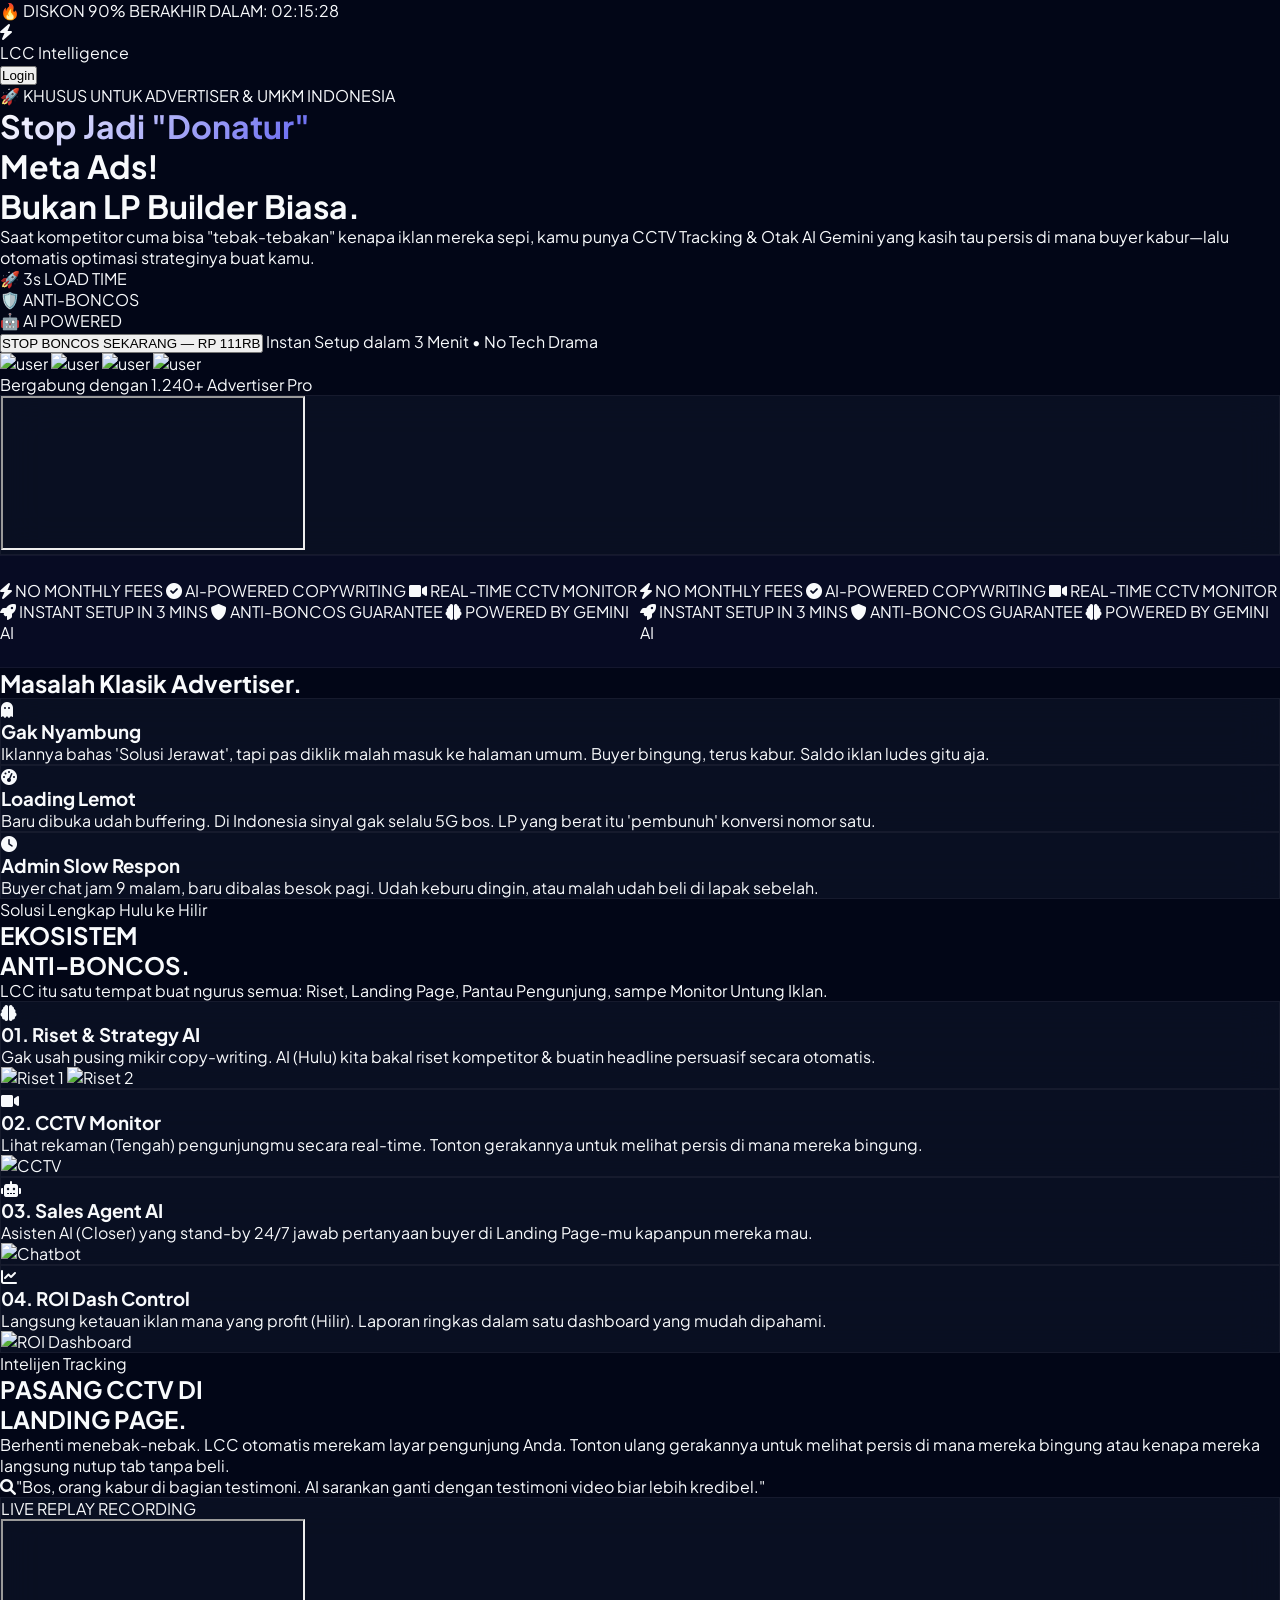
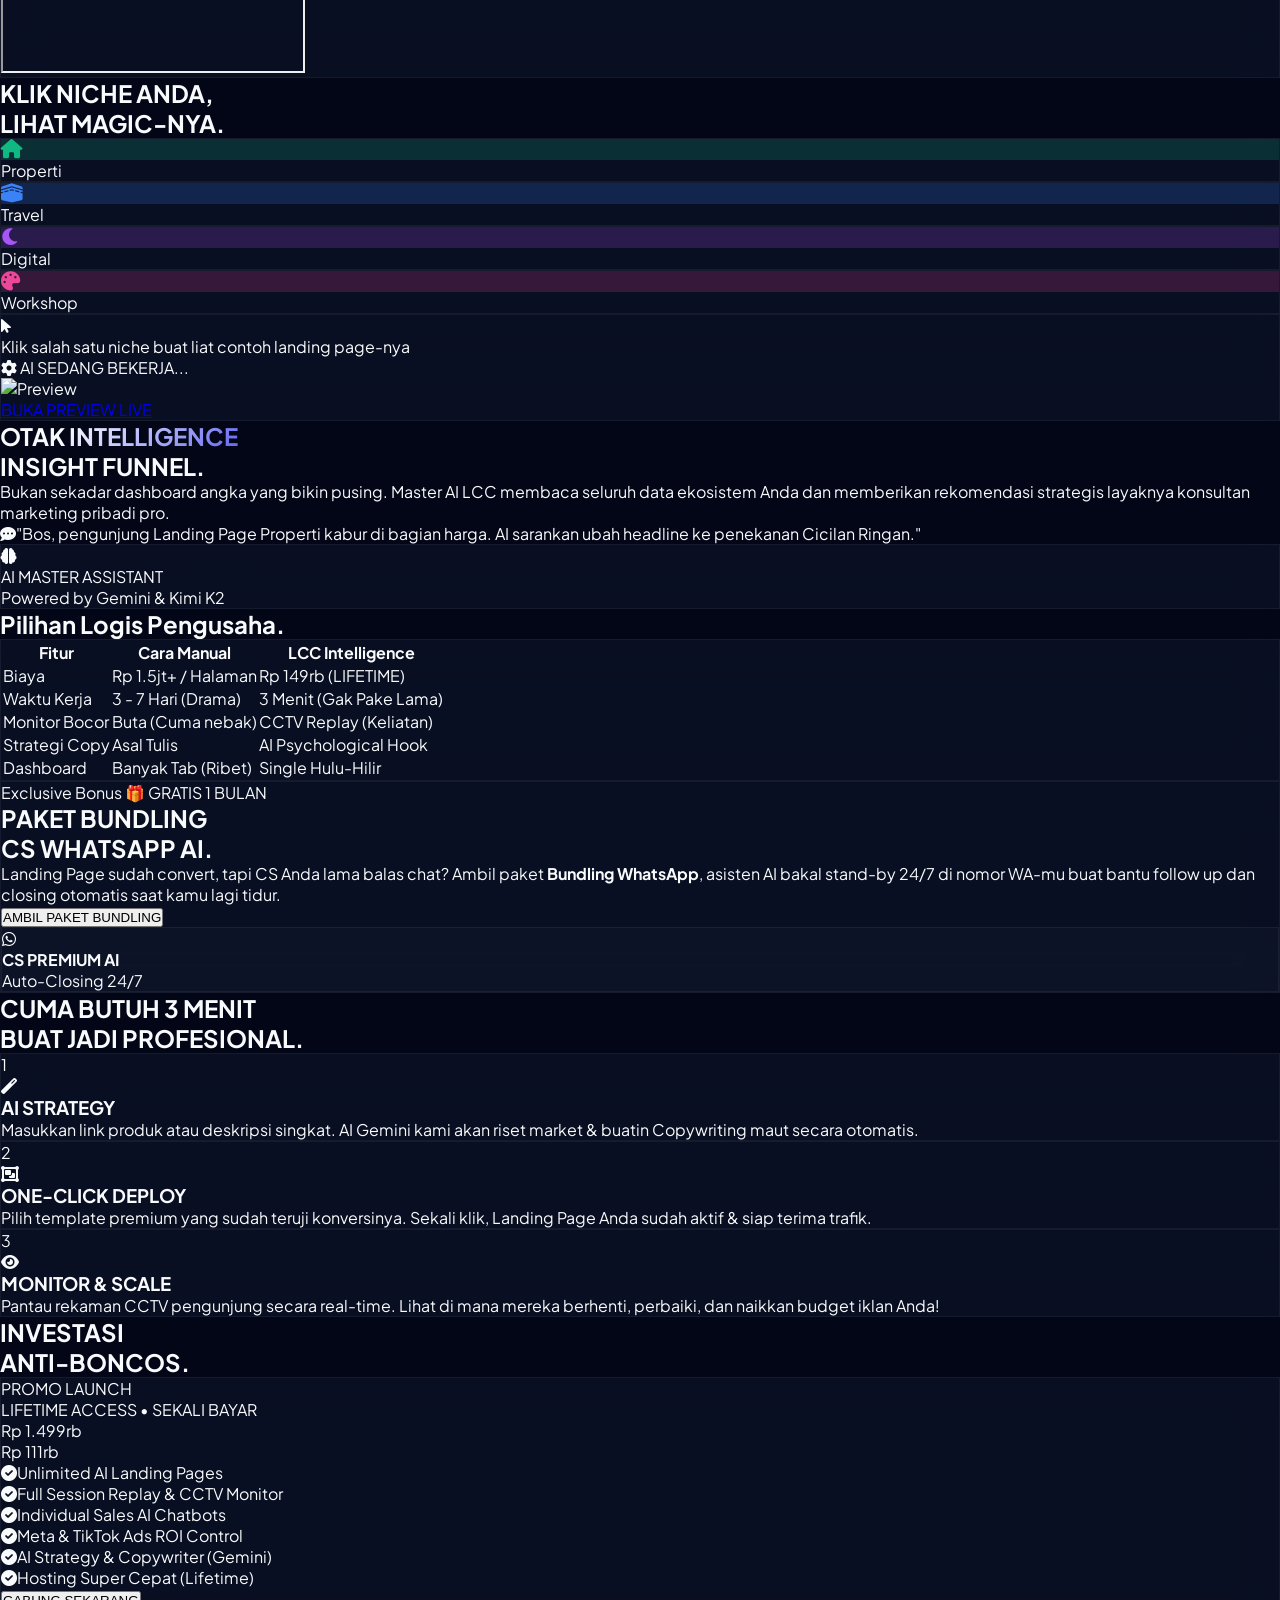
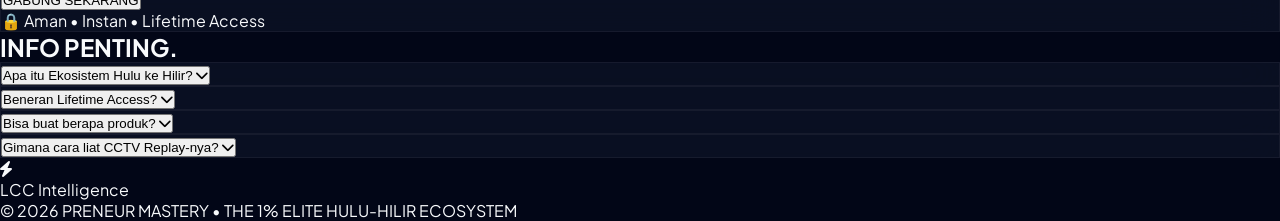
==== index.html @ acd9694f "Update: Changed login button URL to full path" ====
<!DOCTYPE html>
<html lang="id">
<head>
    <meta charset="UTF-8">
    <meta name="viewport" content="width=device-width, initial-scale=1.0, maximum-scale=1.0, user-scalable=yes">
    <title>LCC Intelligence | Solusi Landing Page & Tracking Anti-Boncos</title>
    
    <!-- Speed Optimization -->
    <link rel="preconnect" href="https://fonts.googleapis.com">
    <link rel="preconnect" href="https://fonts.gstatic.com" crossorigin>
    <link rel="preconnect" href="https://cdnjs.cloudflare.com">
    <link rel="preconnect" href="https://connect.facebook.net">
    <link rel="preconnect" href="https://res.cloudinary.com">
    <link rel="dns-prefetch" href="https://preneurmastery.com">
    
    <!-- Fonts & Icons -->
    <link href="https://fonts.googleapis.com/css2?family=Plus+Jakarta+Sans:wght@400;500;600;700;800&display=swap" rel="stylesheet">
    <link rel="stylesheet" href="https://cdnjs.cloudflare.com/ajax/libs/font-awesome/6.0.0/css/all.min.css">
    
    <!-- Tailwind CSS for Layout -->
    <script src="https://cdn.tailwindcss.com"></script>

    <!-- Meta Pixel Code -->
    <script>
        !function(f,b,e,v,n,t,s)
        {if(f.fbq)return;n=f.fbq=function(){n.callMethod?
        n.callMethod.apply(n,arguments):n.queue.push(arguments)};
        if(!f._fbq)f._fbq=n;n.push=n;n.loaded=!0;n.version='2.0';
        n.queue=[];t=b.createElement(e);t.async=!0;
        t.src=v;s=b.getElementsByTagName(e)[0];
        s.parentNode.insertBefore(t,s)}(window, document,'script',
        'https://connect.facebook.net/en_US/fbevents.js');
        fbq('init', '612806089711246');
        fbq('track', 'PageView');
    </script>
    <noscript>
        <img height="1" width="1" style="display:none" 
             src="https://www.facebook.com/tr?id=612806089711246&ev=PageView&noscript=1"/>
    </noscript>
  

    <style>
        *, *::before, *::after { box-sizing: border-box; margin: 0; padding: 0; }

        :root {
            --primary: #6366f1;
            --secondary: #10b981;
            --dark: #020617;
            --card: #1e293b;
        }

        html { scroll-behavior: smooth; }

        body {
            font-family: 'Plus Jakarta Sans', sans-serif;
            background-color: var(--dark);
            color: #f8fafc;
            overflow-x: hidden;
            opacity: 1 !important; /* Pastikan terlihat */
        }

        .gradient-text {
            background: linear-gradient(135deg, #fff 0%, #6366f1 100%);
            -webkit-background-clip: text;
            -webkit-text-fill-color: transparent;
            background-clip: text;
        }

        .glass-card {
            background: rgba(15, 23, 42, 0.6);
            backdrop-filter: blur(20px);
            border: 1px solid rgba(255,255,255,0.05);
        }

        .reveal {
            opacity: 1; /* Diubah dari 0 ke 1 agar konten tetap muncul meskipun JS gagal */
            transform: translateY(0px); /* Diubah dari 30px ke 0px */
            transition: all 0.8s cubic-bezier(0.22, 1, 0.36, 1);
        }
        .reveal.active {
            opacity: 1;
            transform: translateY(0);
        }

        .hover-glow:hover {
            box-shadow: 0 0 30px rgba(99,102,241,0.4);
            transform: translateY(-5px);
        }

        .floating { animation: floating 3s ease-in-out infinite; }
        @keyframes floating {
            0%, 100% { transform: translateY(0px); }
            50% { transform: translateY(-10px); }
        }

        .step-number {
            background: linear-gradient(135deg, #6366f1, #818cf8);
            -webkit-background-clip: text;
            -webkit-text-fill-color: transparent;
            background-clip: text;
        }

        .cta-shine {
            position: relative;
            overflow: hidden;
        }
        .cta-shine::after {
            content: '';
            position: absolute;
            inset: 0;
            background: linear-gradient(to right, transparent, rgba(255,255,255,0.15), transparent);
            transform: translateX(-100%);
            transition: transform 1s;
        }
        .cta-shine:hover::after { transform: translateX(100%); }

        .custom-scroll::-webkit-scrollbar { width: 4px; }
        .custom-scroll::-webkit-scrollbar-track { background: rgba(255,255,255,0.02); }
        .custom-scroll::-webkit-scrollbar-thumb { background: rgba(99,102,241,0.2); border-radius: 10px; }

        @media (max-width: 768px) {
            h1 { font-size: 2.2rem !important; line-height: 1.2 !important; }
            h2 { font-size: 1.8rem !important; }
        }
        
        .faq-content {
            max-height: 0;
            opacity: 0;
            transition: all 0.5s ease-in-out;
            overflow: hidden;
        }
        .faq-content.open {
            max-height: 500px;
            opacity: 1;
            padding-bottom: 2rem;
            border-top: 1px solid rgba(255,255,255,0.05);
            margin-top: 1.5rem;
        }
        .chevron-icon {
            transition: transform 0.5s;
        }
        .chevron-icon.rotate {
            transform: rotate(180deg);
        }
        
        /* Running Text / Marquee */
        .marquee-container {
            overflow: hidden;
            width: 100%;
            background: rgba(99, 102, 241, 0.05);
            border-top: 1px solid rgba(255, 255, 255, 0.05);
            border-bottom: 1px solid rgba(255, 255, 255, 0.05);
            padding: 1.5rem 0;
        }
        .marquee-wrapper {
            display: flex;
            width: fit-content;
            animation: marquee 40s linear infinite;
        }
        @keyframes marquee {
            0% { transform: translateX(0); }
            100% { transform: translateX(-50%); }
        }
        
        /* Highlight untuk tracking */
        .trackable {
            cursor: pointer;
            transition: all 0.2s ease;
        }
        .trackable:active {
            transform: scale(0.98);
        }
    </style>
</head>
<body class="selection:bg-indigo-500 selection:text-white">

    <!-- 🚩 TOP BANNER -->
    <div class="bg-red-600 py-3 text-center text-white text-[9px] md:text-[10px] font-black z-[100] relative px-4 uppercase tracking-wider">
        🔥 DISKON 90% BERAKHIR DALAM: <span id="countdown">02:15:30</span>
    </div>

    <!-- 🚩 NAVBAR -->
    <nav class="sticky top-0 z-[90] bg-[#020617]/80 backdrop-blur-xl border-b border-white/5 px-6 py-4 flex justify-between items-center">
        <div class="flex items-center gap-3 cursor-pointer" onclick="trackEvent('Click_Logo', 'Logo LCC'); window.scrollTo({top:0, behavior:'smooth'})">
            <div class="w-10 h-10 bg-indigo-600 rounded-xl flex items-center justify-center shadow-lg shadow-indigo-500/30">
                <i class="fas fa-bolt text-white text-xl"></i>
            </div>
            <span class="text-xl font-extrabold tracking-tighter uppercase italic text-white">
                LCC <span class="text-indigo-500 font-normal not-italic">Intelligence</span>
            </span>
        </div>
        <button onclick="trackEvent('Click_Login', 'Navbar Login'); window.location.href='https://preneurmastery.com/lcc/login'" class="px-6 py-2 text-[10px] font-black uppercase text-slate-300 border border-white/10 rounded-xl hover:bg-white/5 transition-all">Login</button>
    </nav>

    <!-- 🚩 SECTION 1: THE BIG PAIN -->
    <header class="relative pt-20 pb-20 px-6 text-center overflow-hidden">
        <div class="absolute top-0 left-1/2 -translate-x-1/2 w-[600px] h-[600px] bg-indigo-600/10 blur-[120px] -z-10 rounded-full"></div>
        
        <div class="reveal mb-6 inline-block">
            <span class="bg-indigo-600/10 border border-indigo-500/20 text-indigo-400 px-4 py-2 rounded-full text-[10px] font-black tracking-widest uppercase">
                🚀 KHUSUS UNTUK ADVERTISER & UMKM INDONESIA
            </span>
        </div>

        <h1 class="reveal font-extrabold text-4xl md:text-7xl mb-8 uppercase text-white leading-[1.1]">
            <span class="gradient-text">Stop Jadi "Donatur"</span> <br/>
            <span class="text-white opacity-40">Meta Ads!</span> <br/>
            <span class="text-red-500 italic underline decoration-wavy decoration-red-500/30 underline-offset-8">Bukan LP Builder Biasa.</span>
        </h1>

        <p class="reveal text-base md:text-xl text-slate-400 max-w-3xl mx-auto leading-relaxed mb-12 font-medium">
            Saat kompetitor cuma bisa "tebak-tebakan" kenapa iklan mereka sepi, kamu punya <span class="text-white font-bold italic">CCTV Tracking</span> & <span class="text-indigo-400 font-bold">Otak AI Gemini</span> yang kasih tau persis di mana buyer kabur—lalu otomatis optimasi strateginya buat kamu.
        </p>

        <div class="reveal flex flex-col items-center gap-6 relative">
            <!-- Floating Pills for Visual Cues -->
            <div class="hidden md:block absolute -top-12 -left-32 animate-bounce" style="animation-duration: 3s">
                <span class="bg-green-500/10 border border-green-500/20 text-green-400 px-4 py-2 rounded-full text-[9px] font-black tracking-widest uppercase shadow-lg shadow-green-500/20">🚀 3s LOAD TIME</span>
            </div>
            <div class="hidden md:block absolute -bottom-10 -right-32 animate-bounce" style="animation-duration: 4s">
                <span class="bg-yellow-500/10 border border-yellow-500/20 text-yellow-400 px-4 py-2 rounded-full text-[9px] font-black tracking-widest uppercase shadow-lg shadow-yellow-500/20">🛡️ ANTI-BONCOS</span>
            </div>
            <div class="hidden md:block absolute top-0 -right-40 animate-pulse" style="animation-duration: 5s">
                <span class="bg-indigo-500/10 border border-indigo-500/20 text-indigo-400 px-4 py-2 rounded-full text-[9px] font-black tracking-widest uppercase shadow-lg shadow-indigo-500/20">🤖 AI POWERED</span>
            </div>

            <button onclick="trackEvent('Click_CTA_Hero', 'Stop Boncos Sekarang - Rp111rb'); document.getElementById('pricing').scrollIntoView({behavior:'smooth'})" class="cta-shine px-12 py-6 bg-indigo-600 text-white rounded-2xl font-black text-xl uppercase shadow-[0_20px_50px_rgba(99,102,241,0.4)] hover:-translate-y-1 transition-transform">
                STOP BONCOS SEKARANG — RP 111RB
            </button>
            <span class="text-[10px] font-bold text-slate-500 uppercase tracking-[0.2em] -mt-4 italic">Instan Setup dalam 3 Menit • No Tech Drama</span>
            
            <div class="flex flex-col items-center gap-3">
                <div class="flex -space-x-2">
                    <img src="https://i.pravatar.cc/100?u=1" class="w-8 h-8 rounded-full border-2 border-[#020617]" alt="user" />
                    <img src="https://i.pravatar.cc/100?u=2" class="w-8 h-8 rounded-full border-2 border-[#020617]" alt="user" />
                    <img src="https://i.pravatar.cc/100?u=3" class="w-8 h-8 rounded-full border-2 border-[#020617]" alt="user" />
                    <img src="https://i.pravatar.cc/100?u=4" class="w-8 h-8 rounded-full border-2 border-[#020617]" alt="user" />
                </div>
                <p class="text-[10px] font-bold text-slate-500 uppercase tracking-widest">Bergabung dengan 1.240+ Advertiser Pro</p>
            </div>
        </div>

        <div class="reveal mt-20 max-w-5xl mx-auto glass-card p-3 rounded-[32px] border-white/5 shadow-2xl">
            <div class="aspect-video rounded-[24px] overflow-hidden bg-[#0f172a]">
                <iframe class="w-full h-full border-none" src="https://www.youtube.com/embed/gYClkN0HHDU?rel=0&modestbranding=1" title="LCC Demo" allowFullScreen></iframe>
            </div>
        </div>
    </header>

    <!-- 🚩 RUNNING TEXT -->
    <div class="marquee-container mt-12 bg-indigo-600/5 py-8">
        <div class="marquee-wrapper">
            <!-- Group 1 -->
            <div class="flex items-center gap-12 pr-12">
                <span class="flex items-center gap-3 text-white/40 font-black italic uppercase text-[10px] tracking-[0.3em] whitespace-nowrap"><i class="fas fa-bolt text-indigo-500"></i> NO MONTHLY FEES</span>
                <span class="flex items-center gap-3 text-white/40 font-black italic uppercase text-[10px] tracking-[0.3em] whitespace-nowrap"><i class="fas fa-check-circle text-indigo-500"></i> AI-POWERED COPYWRITING</span>
                <span class="flex items-center gap-3 text-white/40 font-black italic uppercase text-[10px] tracking-[0.3em] whitespace-nowrap"><i class="fas fa-video text-indigo-500"></i> REAL-TIME CCTV MONITOR</span>
                <span class="flex items-center gap-3 text-white/40 font-black italic uppercase text-[10px] tracking-[0.3em] whitespace-nowrap"><i class="fas fa-rocket text-indigo-500"></i> INSTANT SETUP IN 3 MINS</span>
                <span class="flex items-center gap-3 text-white/40 font-black italic uppercase text-[10px] tracking-[0.3em] whitespace-nowrap"><i class="fas fa-shield-alt text-indigo-500"></i> ANTI-BONCOS GUARANTEE</span>
                <span class="flex items-center gap-3 text-white/40 font-black italic uppercase text-[10px] tracking-[0.3em] whitespace-nowrap"><i class="fas fa-brain text-indigo-500"></i> POWERED BY GEMINI AI</span>
            </div>
            <!-- Group 2 (Duplicate for infinite loop) -->
            <div class="flex items-center gap-12 pr-12">
                <span class="flex items-center gap-3 text-white/40 font-black italic uppercase text-[10px] tracking-[0.3em] whitespace-nowrap"><i class="fas fa-bolt text-indigo-500"></i> NO MONTHLY FEES</span>
                <span class="flex items-center gap-3 text-white/40 font-black italic uppercase text-[10px] tracking-[0.3em] whitespace-nowrap"><i class="fas fa-check-circle text-indigo-500"></i> AI-POWERED COPYWRITING</span>
                <span class="flex items-center gap-3 text-white/40 font-black italic uppercase text-[10px] tracking-[0.3em] whitespace-nowrap"><i class="fas fa-video text-indigo-500"></i> REAL-TIME CCTV MONITOR</span>
                <span class="flex items-center gap-3 text-white/40 font-black italic uppercase text-[10px] tracking-[0.3em] whitespace-nowrap"><i class="fas fa-rocket text-indigo-500"></i> INSTANT SETUP IN 3 MINS</span>
                <span class="flex items-center gap-3 text-white/40 font-black italic uppercase text-[10px] tracking-[0.3em] whitespace-nowrap"><i class="fas fa-shield-alt text-indigo-500"></i> ANTI-BONCOS GUARANTEE</span>
                <span class="flex items-center gap-3 text-white/40 font-black italic uppercase text-[10px] tracking-[0.3em] whitespace-nowrap"><i class="fas fa-brain text-indigo-500"></i> POWERED BY GEMINI AI</span>
            </div>
        </div>
    </div>

    <!-- 🚩 SECTION 2: THE AGITATOR -->
    <section class="py-24 px-6 bg-[#020617] border-y border-white/5">
        <div class="max-w-6xl mx-auto text-center">
            <h2 class="reveal text-3xl md:text-6xl font-black uppercase text-white mb-16 italic">
                Masalah <span class="text-red-500">Klasik</span> Advertiser.
            </h2>
            
            <div class="grid grid-cols-1 md:grid-cols-3 gap-8">
                <div class="reveal glass-card p-10 rounded-[40px] text-left hover-glow transition-all">
                    <i class="fas fa-ghost text-red-500 text-3xl mb-6"></i>
                    <h3 class="text-xl font-black text-white mb-4 uppercase italic">Gak Nyambung</h3>
                    <p class="text-slate-400 text-sm leading-relaxed">Iklannya bahas 'Solusi Jerawat', tapi pas diklik malah masuk ke halaman umum. Buyer bingung, terus kabur. Saldo iklan ludes gitu aja.</p>
                </div>
                <div class="reveal glass-card p-10 rounded-[40px] text-left hover-glow transition-all">
                    <i class="fas fa-tachometer-alt text-orange-500 text-3xl mb-6"></i>
                    <h3 class="text-xl font-black text-white mb-4 uppercase italic">Loading Lemot</h3>
                    <p class="text-slate-400 text-sm leading-relaxed">Baru dibuka udah buffering. Di Indonesia sinyal gak selalu 5G bos. LP yang berat itu 'pembunuh' konversi nomor satu.</p>
                </div>
                <div class="reveal glass-card p-10 rounded-[40px] text-left hover-glow transition-all">
                    <i class="fas fa-clock text-yellow-500 text-3xl mb-6"></i>
                    <h3 class="text-xl font-black text-white mb-4 uppercase italic">Admin Slow Respon</h3>
                    <p class="text-slate-400 text-sm leading-relaxed">Buyer chat jam 9 malam, baru dibalas besok pagi. Udah keburu dingin, atau malah udah beli di lapak sebelah.</p>
                </div>
            </div>
        </div>
    </section>

    <!-- 🚩 SECTION 3: THE REVEAL (THE HULU-HILIR ECOSYSTEM) -->
    <section class="py-24 px-6 bg-indigo-600/[0.02] relative overflow-hidden">
        <div class="absolute top-1/2 left-0 w-[400px] h-[400px] bg-indigo-600/5 blur-[100px] -z-10 rounded-full"></div>
        <div class="max-w-6xl mx-auto">
            <div class="text-center mb-20">
                <span class="text-indigo-500 font-black tracking-[0.3em] uppercase text-[10px] mb-4 block">Solusi Lengkap Hulu ke Hilir</span>
                <h2 class="reveal text-3xl md:text-7xl font-black uppercase text-white leading-none">
                    EKOSISTEM <br />
                    <span class="text-indigo-600 italic">ANTI-BONCOS.</span>
                </h2>
                <p class="reveal text-slate-500 mt-6 max-w-2xl mx-auto font-medium">LCC itu satu tempat buat ngurus semua: Riset, Landing Page, Pantau Pengunjung, sampe Monitor Untung Iklan.</p>
            </div>

            <div class="grid grid-cols-1 md:grid-cols-2 gap-8">
                <div class="reveal glass-card p-12 rounded-[48px] flex flex-col lg:flex-row gap-8 group hover:bg-indigo-600/5 transition-all">
                    <div class="flex-1">
                        <div class="w-16 h-16 bg-indigo-600/10 rounded-2xl flex items-center justify-center mb-6 group-hover:bg-indigo-600 transition-colors">
                            <i class="fas fa-brain text-indigo-500 group-hover:text-white text-2xl"></i>
                        </div>
                        <h3 class="text-xl font-black italic text-white mb-3 uppercase tracking-tight">01. Riset & Strategy AI</h3>
                        <p class="text-slate-400 text-sm leading-relaxed">Gak usah pusing mikir copy-writing. AI (Hulu) kita bakal riset kompetitor & buatin headline persuasif secara otomatis.</p>
                    </div>
                    <!-- Gambar Riset AI: Stacked Aesthetic -->
                    <div class="w-full lg:w-[800px] h-[600px] relative shrink-0 mt-8 lg:mt-0">
                        <img src="https://res.cloudinary.com/dn5ppjuf3/image/upload/q_auto/f_auto/v1775291266/Screenshot_2026-04-04-15-21-38-210_com.kiwibrowser.browser_p8l4u5.png" class="absolute top-0 left-0 w-80 md:w-[700px] rounded-2xl shadow-2xl border border-white/10 rotate-[-5deg] z-10 hover:z-30 transition-all hover:rotate-0" alt="Riset 1" />
                        <img src="https://res.cloudinary.com/dn5ppjuf3/image/upload/q_auto/f_auto/v1775291266/Screenshot_2026-04-04-15-24-09-465_com.kiwibrowser.browser_z0q996.png" class="absolute bottom-0 right-0 w-80 md:w-[700px] rounded-2xl shadow-2xl border border-white/10 rotate-[5deg] z-20 hover:z-30 transition-all hover:rotate-0" alt="Riset 2" />
                    </div>
                </div>

                <div class="reveal glass-card p-12 rounded-[48px] flex flex-col lg:flex-row gap-8 group hover:bg-indigo-600/5 transition-all">
                    <div class="flex-1">
                        <div class="w-16 h-16 bg-indigo-600/10 rounded-2xl flex items-center justify-center mb-6 group-hover:bg-indigo-600 transition-colors">
                            <i class="fas fa-video text-indigo-500 group-hover:text-white text-2xl"></i>
                        </div>
                        <h3 class="text-xl font-black italic text-white mb-3 uppercase tracking-tight">02. CCTV Monitor</h3>
                        <p class="text-slate-400 text-sm leading-relaxed">Lihat rekaman (Tengah) pengunjungmu secara real-time. Tonton gerakannya untuk melihat persis di mana mereka bingung.</p>
                    </div>
                    <!-- Gambar CCTV: Modern Frame -->
                    <div class="w-full lg:w-[800px] h-[600px] relative flex items-center justify-center shrink-0 mt-8 lg:mt-0">
                        <div class="absolute w-[500px] h-[500px] bg-indigo-600/20 blur-3xl rounded-full"></div>
                        <img src="https://res.cloudinary.com/dn5ppjuf3/image/upload/q_auto/f_auto/v1775291265/Screenshot_2026-04-04-15-02-40-707_com.kiwibrowser.browser_y0ipcc.png" class="w-full md:w-[750px] rounded-3xl shadow-[0_30px_60px_rgba(0,0,0,0.5)] border border-white/10 relative z-10 hover:scale-105 transition-transform" alt="CCTV" />
                    </div>
                </div>

                <div class="reveal glass-card p-12 rounded-[48px] flex flex-col lg:flex-row gap-8 group hover:bg-indigo-600/5 transition-all">
                    <div class="flex-1">
                        <div class="w-16 h-16 bg-indigo-600/10 rounded-2xl flex items-center justify-center mb-6 group-hover:bg-indigo-600 transition-colors">
                            <i class="fas fa-robot text-indigo-500 group-hover:text-white text-2xl"></i>
                        </div>
                        <h3 class="text-xl font-black italic text-white mb-3 uppercase tracking-tight">03. Sales Agent AI</h3>
                        <p class="text-slate-400 text-sm leading-relaxed">Asisten AI (Closer) yang stand-by 24/7 jawab pertanyaan buyer di Landing Page-mu kapanpun mereka mau.</p>
                    </div>
                    <!-- Gambar Chatbot: Clean Shadow -->
                    <div class="w-full lg:w-[800px] h-[600px] relative flex items-center justify-center shrink-0 mt-8 lg:mt-0">
                        <img src="https://res.cloudinary.com/dn5ppjuf3/image/upload/q_auto/f_auto/v1775291266/Screenshot_2026-04-04-15-06-03-703_com.kiwibrowser.browser_rnnibp.png" class="w-full md:w-[750px] rounded-3xl shadow-2xl border border-white/10 hover:scale-105 transition-transform" alt="Chatbot" />
                    </div>
                </div>

                <div class="reveal glass-card p-12 rounded-[48px] flex flex-col lg:flex-row gap-8 group hover:bg-indigo-600/5 transition-all">
                    <div class="flex-1">
                        <div class="w-16 h-16 bg-indigo-600/10 rounded-2xl flex items-center justify-center mb-6 group-hover:bg-indigo-600 transition-colors">
                            <i class="fas fa-chart-line text-indigo-500 group-hover:text-white text-2xl"></i>
                        </div>
                        <h3 class="text-xl font-black italic text-white mb-3 uppercase tracking-tight">04. ROI Dash Control</h3>
                        <p class="text-slate-400 text-sm leading-relaxed">Langsung ketauan iklan mana yang profit (Hilir). Laporan ringkas dalam satu dashboard yang mudah dipahami.</p>
                    </div>
                    <!-- Gambar Dashboard: Glow Effect -->
                    <div class="w-full lg:w-[800px] h-[600px] relative flex items-center justify-center shrink-0 mt-8 lg:mt-0">
                        <div class="absolute w-[500px] h-[500px] bg-green-500/10 blur-2xl rounded-full"></div>
                        <img src="https://res.cloudinary.com/dn5ppjuf3/image/upload/q_auto/f_auto/v1775291266/Screenshot_2026-04-04-15-04-38-453_com.kiwibrowser.browser_u8rtiq.png" class="w-full md:w-[750px] rounded-3xl shadow-[0_30px_60px_rgba(34,197,94,0.3)] border border-white/10 relative z-10 hover:scale-105 transition-transform" alt="ROI Dashboard" />
                    </div>
                </div>
            </div>
        </div>
    </section>

    <!-- 🚩 SECTION 4: THE INTEL -->
    <section class="py-24 px-6 bg-indigo-600/5 text-left relative overflow-hidden">
        <div class="max-w-6xl mx-auto flex flex-col lg:flex-row items-center gap-12 md:gap-24">
            <div class="reveal flex-1 px-6">
                <span class="text-red-500 font-black tracking-[0.3em] uppercase text-[9px] mb-6 block italic">Intelijen Tracking</span>
                <h2 class="font-heading text-3xl md:text-7xl italic leading-[1.1] mb-8 uppercase text-white font-black">PASANG <span class="text-red-500">CCTV</span> DI <br />LANDING PAGE.</h2>
                <p class="text-slate-400 text-lg leading-relaxed mb-10">Berhenti menebak-nebak. LCC otomatis merekam layar pengunjung Anda. Tonton ulang gerakannya untuk melihat persis di mana mereka bingung atau kenapa mereka langsung nutup tab tanpa beli.</p>
                <div class="flex gap-4 p-6 bg-white/5 rounded-3xl border border-white/5 italic text-sm text-indigo-300">
                    <i class="fas fa-search mt-1"></i>"Bos, orang kabur di bagian testimoni. AI sarankan ganti dengan testimoni video biar lebih kredibel."
                </div>
            </div>
            <div class="reveal flex-1 w-full max-w-2xl glass-card aspect-video rounded-[32px] overflow-hidden border-white/10 relative shadow-2xl">
                <div class="absolute inset-0 bg-red-600/5 z-10 pointer-events-none"></div>
                <div class="absolute top-4 left-4 bg-red-600 px-3 py-1 rounded-full text-[9px] font-black text-white flex items-center gap-2 z-20">
                    <span class="w-2 h-2 bg-white rounded-full animate-ping"></span> LIVE REPLAY RECORDING
                </div>
                <iframe 
                    class="w-full h-full border-none" 
                    src="https://www.youtube.com/embed/X4YAyxiMyuA?rel=0&modestbranding=1&autoplay=1&mute=1&loop=1&playlist=X4YAyxiMyuA" 
                    title="CCTV Replay Demo" 
                    allow="accelerometer; autoplay; clipboard-write; encrypted-media; gyroscope; picture-in-picture" 
                    allowfullscreen>
                </iframe>
            </div>
        </div>
    </section>

    <!-- 🚩 SECTION 5: THE DEMO -->
    <section id="demo" class="py-24 px-6 bg-[#020617]">
        <div class="max-w-6xl mx-auto text-center">
            <h2 class="reveal text-3xl md:text-6xl font-black uppercase text-white mb-16 italic leading-none">
                KLIK NICHE ANDA, <br />
                <span class="text-indigo-600">LIHAT MAGIC-NYA.</span>
            </h2>

            <div class="grid grid-cols-2 md:grid-cols-4 gap-4 mb-12" id="niche-selectors">
                <div class="reveal cursor-pointer glass-card p-6 rounded-3xl border border-white/5 transition-all" onclick="selectNiche(0, this)">
                    <div class="w-12 h-12 rounded-xl flex items-center justify-center mx-auto mb-4" style="background-color: rgba(16,185,129,0.2)">
                        <i class="fas fa-home" style="color: #10b981; font-size: 1.2rem;"></i>
                    </div>
                    <span class="text-[10px] font-black uppercase text-white tracking-widest">Properti</span>
                </div>
                <div class="reveal cursor-pointer glass-card p-6 rounded-3xl border border-white/5 transition-all" onclick="selectNiche(1, this)">
                    <div class="w-12 h-12 rounded-xl flex items-center justify-center mx-auto mb-4" style="background-color: rgba(59,130,246,0.2)">
                        <i class="fas fa-kaaba" style="color: #3b82f6; font-size: 1.2rem;"></i>
                    </div>
                    <span class="text-[10px] font-black uppercase text-white tracking-widest">Travel</span>
                </div>
                <div class="reveal cursor-pointer glass-card p-6 rounded-3xl border border-white/5 transition-all" onclick="selectNiche(2, this)">
                    <div class="w-12 h-12 rounded-xl flex items-center justify-center mx-auto mb-4" style="background-color: rgba(168,85,247,0.2)">
                        <i class="fas fa-moon" style="color: #a855f7; font-size: 1.2rem;"></i>
                    </div>
                    <span class="text-[10px] font-black uppercase text-white tracking-widest">Digital</span>
                </div>
                <div class="reveal cursor-pointer glass-card p-6 rounded-3xl border border-white/5 transition-all" onclick="selectNiche(3, this)">
                    <div class="w-12 h-12 rounded-xl flex items-center justify-center mx-auto mb-4" style="background-color: rgba(236,72,153,0.2)">
                        <i class="fas fa-palette" style="color: #ec4899; font-size: 1.2rem;"></i>
                    </div>
                    <span class="text-[10px] font-black uppercase text-white tracking-widest">Workshop</span>
                </div>
            </div>

            <div id="demo-container" class="reveal glass-card rounded-[48px] overflow-hidden border-white/10 p-2 relative h-[450px] md:h-[600px] shadow-2xl">
                <div id="demo-placeholder" class="absolute inset-0 flex flex-col items-center justify-center text-slate-600 p-8 text-center bg-[#0f172a]/30">
                    <i class="fas fa-mouse-pointer text-5xl mb-6 floating text-indigo-600/30"></i>
                    <p class="font-black uppercase text-xs tracking-[0.4em] opacity-40">Klik salah satu niche buat liat contoh landing page-nya</p>
                </div>
                <div id="demo-loading" class="hidden absolute inset-0 z-20 flex flex-col items-center justify-center bg-[#020617]/95 text-white font-black uppercase tracking-[0.3em]">
                    <i class="fas fa-cog fa-spin text-5xl mb-6 text-indigo-500"></i>
                    AI SEDANG BEKERJA...
                </div>
                <div id="demo-preview" class="hidden h-full w-full relative group">
                    <div class="h-full w-full overflow-y-auto custom-scroll">
                        <img id="preview-img" src="" alt="Preview" class="w-full block" />
                    </div>
                    <div class="absolute bottom-10 left-1/2 -translate-x-1/2 z-30 transition-transform group-hover:scale-110">
                        <a id="preview-link" href="#" target="_blank" rel="noreferrer" class="px-10 py-5 bg-indigo-600 text-white rounded-full font-black text-xs uppercase shadow-xl whitespace-nowrap tracking-wider">BUKA PREVIEW LIVE</a>
                    </div>
                </div>
            </div>
        </div>
    </section>

    <!-- 🚩 SECTION 6: THE BRAIN -->
    <section class="py-24 px-6 bg-indigo-600/5 text-left relative overflow-hidden border-y border-white/5">
        <div class="max-w-6xl mx-auto flex flex-col lg:flex-row items-center gap-12 md:gap-24">
            <div class="reveal flex-1 px-6">
                <h2 class="font-heading text-3xl md:text-7xl italic leading-[1.1] mb-8 uppercase text-white font-black">OTAK <span class="gradient-text">INTELLIGENCE</span> <br />INSIGHT FUNNEL.</h2>
                <p class="text-slate-400 text-lg leading-relaxed mb-10">Bukan sekadar dashboard angka yang bikin pusing. Master AI LCC membaca seluruh data ekosistem Anda dan memberikan rekomendasi strategis layaknya konsultan marketing pribadi pro.</p>
                <div class="space-y-6">
                    <div class="flex gap-4 p-6 bg-white/5 rounded-3xl border border-indigo-500/20 italic text-sm text-indigo-300 shadow-lg shadow-indigo-500/5">
                        <i class="fas fa-comment-dots mt-1"></i>"Bos, pengunjung Landing Page Properti kabur di bagian harga. AI sarankan ubah headline ke penekanan Cicilan Ringan."
                    </div>
                </div>
            </div>
            <div class="reveal flex-1 w-full max-w-lg px-2 text-center">
                <div class="glass-card p-12 rounded-[56px] border-indigo-500/30 bg-[#020617]/50 relative">
                    <div class="absolute -top-6 -right-6 w-20 h-20 bg-indigo-600 rounded-full blur-[40px] opacity-20"></div>
                    <i class="fas fa-brain text-7xl text-indigo-500 mb-8 floating shadow-indigo-500/50"></i>
                    <div class="text-2xl font-black text-white italic uppercase tracking-tighter">AI MASTER ASSISTANT</div>
                    <p class="text-slate-500 text-[10px] font-bold uppercase mt-4 tracking-widest">Powered by Gemini & Kimi K2</p>
                </div>
            </div>
        </div>
    </section>

    <!-- 🚩 SECTION 7: THE COMPARISON -->
    <section class="py-24 px-6 bg-[#020617]">
        <div class="max-w-4xl mx-auto">
            <h2 class="reveal text-center text-3xl md:text-6xl font-black uppercase text-white mb-16 italic">
                Pilihan <span class="text-indigo-600">Logis</span> Pengusaha.
            </h2>
            <div class="reveal glass-card rounded-[40px] overflow-hidden border border-white/10 shadow-2xl">
                <table class="w-full text-left border-collapse">
                    <thead>
                        <tr class="bg-indigo-600/10 border-b border-white/10 font-black uppercase text-[10px] tracking-widest text-slate-500">
                            <th class="p-8">Fitur</th>
                            <th class="p-8">Cara Manual</th>
                            <th class="p-8 text-white">LCC Intelligence</th>
                        </tr>
                    </thead>
                    <tbody class="text-sm font-medium">
                        <tr class="border-b border-white/5 hover:bg-white/[0.02] transition-colors">
                            <td class="p-8 text-white font-bold">Biaya</td>
                            <td class="p-8 text-slate-500">Rp 1.5jt+ / Halaman</td>
                            <td class="p-8 text-indigo-400 font-black italic">Rp 149rb (LIFETIME)</td>
                        </tr>
                        <tr class="border-b border-white/5 hover:bg-white/[0.02] transition-colors">
                            <td class="p-8 text-white font-bold">Waktu Kerja</td>
                            <td class="p-8 text-slate-500">3 - 7 Hari (Drama)</td>
                            <td class="p-8 text-indigo-400 font-black italic">3 Menit (Gak Pake Lama)</td>
                        </tr>
                        <tr class="border-b border-white/5 hover:bg-white/[0.02] transition-colors">
                            <td class="p-8 text-white font-bold">Monitor Bocor</td>
                            <td class="p-8 text-slate-500">Buta (Cuma nebak)</td>
                            <td class="p-8 text-indigo-400 font-black italic">CCTV Replay (Keliatan)</td>
                        </tr>
                        <tr class="border-b border-white/5 hover:bg-white/[0.02] transition-colors">
                            <td class="p-8 text-white font-bold">Strategi Copy</td>
                            <td class="p-8 text-slate-500">Asal Tulis</td>
                            <td class="p-8 text-indigo-400 font-black italic">AI Psychological Hook</td>
                        </tr>
                        <tr class="last:border-0 hover:bg-white/[0.02] transition-colors">
                            <td class="p-8 text-white font-bold">Dashboard</td>
                            <td class="p-8 text-slate-500">Banyak Tab (Ribet)</td>
                            <td class="p-8 text-indigo-400 font-black italic">Single Hulu-Hilir</td>
                        </tr>
                    </tbody>
                </table>
            </div>
        </div>
    </section>

    <!-- 🚩 SECTION 8: THE BUNDLING -->
    <section class="py-24 px-6 relative overflow-hidden border-t border-white/5">
        <div class="absolute top-1/2 left-1/2 -translate-x-1/2 -translate-y-1/2 w-[800px] h-[800px] bg-green-500/5 blur-[150px] -z-10 rounded-full"></div>
        <div class="max-w-6xl mx-auto glass-card p-12 md:p-20 rounded-[64px] border-green-500/20 bg-green-500/[0.02] flex flex-col lg:flex-row items-center gap-16">
            <div class="reveal flex-1 text-left">
                <div class="flex gap-3 mb-8">
                    <span class="bg-indigo-600 text-white px-5 py-2 rounded-full text-[10px] font-black italic uppercase tracking-widest">Exclusive Bonus</span>
                    <span class="bg-green-500 text-[#020617] px-5 py-2 rounded-full text-[10px] font-black animate-pulse uppercase tracking-widest">🎁 GRATIS 1 BULAN</span>
                </div>
                <h2 class="text-3xl md:text-6xl font-black italic leading-none mb-8 uppercase text-white">PAKET BUNDLING <br /><span class="text-green-500">CS WHATSAPP AI.</span></h2>
                <p class="text-slate-400 text-lg mb-10 leading-relaxed">Landing Page sudah convert, tapi CS Anda lama balas chat? Ambil paket <strong>Bundling WhatsApp</strong>, asisten AI bakal stand-by 24/7 di nomor WA-mu buat bantu follow up dan closing otomatis saat kamu lagi tidur.</p>
                <button onclick="trackEvent('Click_Bundling_CTA', 'Ambil Paket Bundling'); document.getElementById('pricing').scrollIntoView({behavior:'smooth'})" class="px-10 py-5 bg-green-600 text-[#020617] rounded-2xl font-black text-sm uppercase shadow-xl hover:-translate-y-1 transition-all">AMBIL PAKET BUNDLING</button>
            </div>
            <div class="reveal flex-1 w-full max-w-md text-center">
                <div class="glass-card p-12 rounded-[56px] bg-[#020617]/50 border-white/5 relative group shadow-2xl">
                    <i class="fab fa-whatsapp text-6xl text-green-500 mb-8 block floating"></i>
                    <h4 class="text-white font-black italic text-2xl uppercase mb-4">CS PREMIUM AI</h4>
                    <p class="text-slate-500 text-xs uppercase tracking-[0.3em] font-bold">Auto-Closing 24/7</p>
                </div>
            </div>
        </div>
    </section>

    <!-- 🚩 SECTION 11: THE STEPS -->
    <section class="py-24 px-6 bg-indigo-600/5">
        <div class="max-w-6xl mx-auto text-center">
            <h2 class="reveal text-3xl md:text-6xl font-black uppercase text-white mb-20 italic">
                CUMA BUTUH <span class="text-indigo-600">3 MENIT</span> <br />BUAT JADI PROFESIONAL.
            </h2>
            <div class="grid grid-cols-1 md:grid-cols-3 gap-12">
                <div class="reveal relative p-8 glass-card rounded-[40px] border-white/5 group hover:bg-indigo-600/10 transition-all">
                    <div class="absolute -top-6 left-1/2 -translate-x-1/2 w-12 h-12 bg-indigo-600 rounded-xl flex items-center justify-center font-black text-xl shadow-lg shadow-indigo-500/50">1</div>
                    <i class="fas fa-magic text-4xl text-indigo-500 mb-8 mt-4 block floating"></i>
                    <h3 class="text-xl font-black text-white mb-4 uppercase italic tracking-tight">AI STRATEGY</h3>
                    <p class="text-slate-400 text-sm leading-relaxed">Masukkan link produk atau deskripsi singkat. AI Gemini kami akan riset market & buatin Copywriting maut secara otomatis.</p>
                </div>
                <div class="reveal relative p-8 glass-card rounded-[40px] border-white/5 group hover:bg-indigo-600/10 transition-all">
                    <div class="absolute -top-6 left-1/2 -translate-x-1/2 w-12 h-12 bg-indigo-600 rounded-xl flex items-center justify-center font-black text-xl shadow-lg shadow-indigo-500/50">2</div>
                    <i class="fas fa-object-group text-4xl text-indigo-500 mb-8 mt-4 block floating" style="animation-delay: 0.5s"></i>
                    <h3 class="text-xl font-black text-white mb-4 uppercase italic tracking-tight">ONE-CLICK DEPLOY</h3>
                    <p class="text-slate-400 text-sm leading-relaxed">Pilih template premium yang sudah teruji konversinya. Sekali klik, Landing Page Anda sudah aktif & siap terima trafik.</p>
                </div>
                <div class="reveal relative p-8 glass-card rounded-[40px] border-white/5 group hover:bg-indigo-600/10 transition-all">
                    <div class="absolute -top-6 left-1/2 -translate-x-1/2 w-12 h-12 bg-indigo-600 rounded-xl flex items-center justify-center font-black text-xl shadow-lg shadow-indigo-500/50">3</div>
                    <i class="fas fa-eye text-4xl text-indigo-500 mb-8 mt-4 block floating" style="animation-delay: 1s"></i>
                    <h3 class="text-xl font-black text-white mb-4 uppercase italic tracking-tight">MONITOR & SCALE</h3>
                    <p class="text-slate-400 text-sm leading-relaxed">Pantau rekaman CCTV pengunjung secara real-time. Lihat di mana mereka berhenti, perbaiki, dan naikkan budget iklan Anda!</p>
                </div>
            </div>
        </div>
    </section>

    <!-- 🚩 SECTION 9: THE PRICING -->
    <section id="pricing" class="py-24 px-6 bg-indigo-600/5">
        <div class="max-w-6xl mx-auto text-center">
            <h2 class="reveal text-4xl md:text-8xl font-black uppercase text-white mb-16 italic leading-none">INVESTASI <br/><span class="text-indigo-600">ANTI-BONCOS.</span></h2>
            <div class="reveal glass-card p-12 md:p-20 rounded-[64px] border-2 border-indigo-500/50 bg-indigo-950/20 max-w-2xl mx-auto relative overflow-hidden shadow-[0_0_100px_rgba(99,102,241,0.3)] transition-all hover:scale-[1.02]">
                <div class="absolute top-10 right-[-50px] bg-red-600 text-white px-12 py-2 transform rotate-45 font-black text-[10px] uppercase tracking-widest shadow-xl">PROMO LAUNCH</div>
                <div class="text-[11px] font-black text-indigo-400 uppercase tracking-[0.5em] mb-8 italic">LIFETIME ACCESS • SEKALI BAYAR</div>
                <div class="flex items-center justify-center gap-4 mb-10">
                    <span class="text-slate-600 text-2xl font-bold line-through">Rp 1.499rb</span>
                    <div class="flex items-start gap-2">
                        <span class="text-2xl font-black mt-3 text-white">Rp</span>
                        <span class="text-6xl md:text-9xl font-black italic text-white leading-none">111rb</span>
                    </div>
                </div>
                <div class="space-y-4 mb-14 text-left max-w-sm mx-auto">
                    <div class="flex items-start gap-4 text-slate-300 text-sm font-medium"><i class="fas fa-check-circle text-green-500 mt-1"></i><span class="text-white font-bold">Unlimited AI Landing Pages</span></div>
                    <div class="flex items-start gap-4 text-slate-300 text-sm font-medium"><i class="fas fa-check-circle text-green-500 mt-1"></i><span class="text-white font-bold">Full Session Replay & CCTV Monitor</span></div>
                    <div class="flex items-start gap-4 text-slate-300 text-sm font-medium"><i class="fas fa-check-circle text-green-500 mt-1"></i><span class="text-white font-bold">Individual Sales AI Chatbots</span></div>
                    <div class="flex items-start gap-4 text-slate-300 text-sm font-medium"><i class="fas fa-check-circle text-green-500 mt-1"></i><span class="text-white font-bold">Meta & TikTok Ads ROI Control</span></div>
                    <div class="flex items-start gap-4 text-slate-300 text-sm font-medium"><i class="fas fa-check-circle text-green-500 mt-1"></i><span class="text-white font-bold">AI Strategy & Copywriter (Gemini)</span></div>
                    <div class="flex items-start gap-4 text-slate-300 text-sm font-medium"><i class="fas fa-check-circle text-green-500 mt-1"></i><span class="text-white font-bold">Hosting Super Cepat (Lifetime)</span></div>
                </div>
                <button onclick="trackEvent('Click_Purchase', 'Gabung Sekarang - Rp149rb'); handleJoin()" class="cta-shine w-full py-8 bg-indigo-600 text-white rounded-[32px] font-black text-2xl italic uppercase shadow-xl hover:-translate-y-1 transition-all">GABUNG SEKARANG</button>
                <p class="mt-8 text-slate-500 text-[10px] uppercase font-bold tracking-widest">🔒 Aman • Instan • Lifetime Access</p>
            </div>
        </div>
    </section>

    <!-- 🚩 SECTION 10: FAQ -->
    <section id="faq" class="py-24 px-6 bg-[#020617]">
        <div class="max-w-4xl mx-auto">
            <h2 class="reveal text-3xl md:text-7xl font-black uppercase text-white mb-20 text-center italic">INFO <span class="text-indigo-600">PENTING.</span></h2>
            <div class="space-y-4">
                <div class="reveal glass-card rounded-3xl overflow-hidden border-white/5">
                    <button onclick="toggleFaq(0, this)" class="w-full p-8 text-left flex justify-between items-center group transition-colors hover:bg-white/5">
                        <span class="text-white font-black text-sm md:text-lg italic uppercase tracking-tight">Apa itu Ekosistem Hulu ke Hilir?</span>
                        <i class="fas fa-chevron-down text-indigo-600 chevron-icon"></i>
                    </button>
                    <div class="faq-content px-8">
                        <div class="text-slate-400 text-sm md:text-base leading-relaxed">Sederhananya, LCC ngurusin semua alur jualanmu: mulai dari riset copy-writing (Hulu), bikin Landing Page & pasang CCTV (Tengah), sampe pantau untung-rugi iklanmu (Hilir) di satu tempat.</div>
                    </div>
                </div>
                <div class="reveal glass-card rounded-3xl overflow-hidden border-white/5">
                    <button onclick="toggleFaq(1, this)" class="w-full p-8 text-left flex justify-between items-center group transition-colors hover:bg-white/5">
                        <span class="text-white font-black text-sm md:text-lg italic uppercase tracking-tight">Beneran Lifetime Access?</span>
                        <i class="fas fa-chevron-down text-indigo-600 chevron-icon"></i>
                    </button>
                    <div class="faq-content px-8">
                        <div class="text-slate-400 text-sm md:text-base leading-relaxed">Beneran bos. Khusus promo peluncuran ini, kamu cukup bayar sekali dan bisa pakai selamanya tanpa biaya bulanan.</div>
                    </div>
                </div>
                <div class="reveal glass-card rounded-3xl overflow-hidden border-white/5">
                    <button onclick="toggleFaq(2, this)" class="w-full p-8 text-left flex justify-between items-center group transition-colors hover:bg-white/5">
                        <span class="text-white font-black text-sm md:text-lg italic uppercase tracking-tight">Bisa buat berapa produk?</span>
                        <i class="fas fa-chevron-down text-indigo-600 chevron-icon"></i>
                    </button>
                    <div class="faq-content px-8">
                        <div class="text-slate-400 text-sm md:text-base leading-relaxed">Gak ada batasannya. Kamu bisa bikin ratusan Landing Page buat ngetes berbagai macam produk atau angle iklan tanpa biaya tambahan.</div>
                    </div>
                </div>
                <div class="reveal glass-card rounded-3xl overflow-hidden border-white/5">
                    <button onclick="toggleFaq(3, this)" class="w-full p-8 text-left flex justify-between items-center group transition-colors hover:bg-white/5">
                        <span class="text-white font-black text-sm md:text-lg italic uppercase tracking-tight">Gimana cara liat CCTV Replay-nya?</span>
                        <i class="fas fa-chevron-down text-indigo-600 chevron-icon"></i>
                    </button>
                    <div class="faq-content px-8">
                        <div class="text-slate-400 text-sm md:text-base leading-relaxed">Di dashboard LCC nanti ada menu 'Tracker'. Kamu tinggal klik 'Play' di setiap sesi kunjungan buat liat beneran rekaman layar mereka.</div>
                    </div>
                </div>
            </div>
        </div>
    </section>

    <!-- 🚩 FOOTER -->
    <footer class="py-16 px-6 border-t border-white/5 text-center bg-[#020617]">
        <div class="mb-8 flex justify-center items-center gap-3">
            <div class="w-8 h-8 bg-white/10 rounded-lg flex items-center justify-center"><i class="fas fa-bolt text-white text-sm"></i></div>
            <span class="text-lg font-black uppercase italic text-white tracking-tighter">LCC <span class="text-indigo-600">Intelligence</span></span>
        </div>
        <p class="text-slate-600 text-[10px] uppercase font-black tracking-[0.4em]">© 2026 PRENEUR MASTERY • THE 1% ELITE HULU-HILIR ECOSYSTEM</p>
    </footer>

    <!-- 🚩 EXTERNAL SCRIPTS (SAFE LOADING) -->
    <!-- Chatbot & Tracker diletakkan di bawah agar tidak memblokir render jika server mati -->
    <script async src="https://preneurmastery.com/chatbot/widget.js" data-project-id="69cf7f9835617a87c8eff4bb"></script>

    <script>
       (function(){
         window.__TRACKER_CONFIG__ = window.__TRACKER_CONFIG__ || {};
         window.__TRACKER_CONFIG__.projectKey = '9th6g4suxigbpi7sg6j31';
         window.__TRACKER_CONFIG__.apiBase = 'https://preneurmastery.com/tracker/api';
    
         window.trackEvent = function(type, name) {
             if(window.tracker && window.tracker.track) {
                window.tracker.track(type, { text: name });
            }
        };
   
        var s = document.createElement('script');
        s.async = true; // Sangat penting agar tidak blocking
        s.src = 'https://preneurmastery.com/tracker/tracker.js';
        document.head.appendChild(s);
      })();
    </script>

    <script>
        // ─── Meta Pixel Tracking Helper ──────────────────────────────────────────
        function trackEvent(eventName, buttonName, params = {}) {
            if (typeof fbq !== 'undefined') {
                fbq('trackCustom', eventName, {
                    button_name: buttonName,
                    page_location: window.location.href,
                    ...params
                });
                console.log(`🔵 Meta Pixel Tracked: ${eventName} - ${buttonName}`);
            } else {
                console.warn('⚠️ Meta Pixel not loaded yet');
            }
        }

        // ─── Scroll Reveal Logic ────────────────────────────────────
        const reveal = () => {
            const els = document.querySelectorAll(".reveal");
            const obs = new IntersectionObserver(
                (entries) => entries.forEach((e) => e.isIntersecting && e.target.classList.add("active")),
                { threshold: 0.1 }
            );
            els.forEach((el) => obs.observe(el));
        };

        // ─── Countdown Logic ────────────────────────────────────────
        const startCountdown = (initialSeconds = 8130) => {
            let secs = initialSeconds;
            const timerEl = document.getElementById('countdown');
            
            setInterval(() => {
                if (secs > 0) secs--;
                const h = String(Math.floor(secs / 3600)).padStart(2, "0");
                const m = String(Math.floor((secs % 3600) / 60)).padStart(2, "0");
                const s = String(secs % 60).padStart(2, "0");
                timerEl.textContent = `${h}:${m}:${s}`;
            }, 1000);
        };

        // ─── Niche Selection Logic ──────────────────────────────────
        const niches = [
            { label: "Properti", url: "https://preneurmastery.github.io/perum/", screenshot: "https://res.cloudinary.com/dn5ppjuf3/image/upload/v1772551769/IMG_20260303_222749_pbenek.jpg" },
            { label: "Travel", url: "https://preneurmastery.github.io/umroh/", screenshot: "https://res.cloudinary.com/dn5ppjuf3/image/upload/v1772551768/IMG_20260303_222730_oly5ci.jpg" },
            { label: "Digital", url: "https://preneurmastery.github.io/builder/", screenshot: "https://res.cloudinary.com/dn5ppjuf3/image/upload/v1772551765/IMG_20260303_222805_hyjl3u.jpg" },
            { label: "Workshop", url: "https://preneurmastery.github.io/builder2/", screenshot: "https://res.cloudinary.com/dn5ppjuf3/image/upload/v1772551767/IMG_20260303_222835_fwwxjy.jpg" },
        ];

        function selectNiche(index, el) {
            const niche = niches[index];
            const placeholder = document.getElementById('demo-placeholder');
            const loading = document.getElementById('demo-loading');
            const preview = document.getElementById('demo-preview');
            const previewImg = document.getElementById('preview-img');
            const previewLink = document.getElementById('preview-link');

            // Tracking Meta Pixel
            trackEvent('View_Niche', niche.label, { niche_category: niche.label });
            fbq('track', 'ViewContent', { content_name: niche.label, content_category: 'Niche Demo' });

            // UI feedback for buttons
            document.querySelectorAll('#niche-selectors > div').forEach(div => {
                div.classList.remove('border-indigo-600', 'bg-indigo-600/20');
                div.classList.add('border-white/5');
            });
            el.classList.remove('border-white/5');
            el.classList.add('border-indigo-600', 'bg-indigo-600/20');

            placeholder.classList.add('hidden');
            preview.classList.add('hidden');
            loading.classList.remove('hidden');

            setTimeout(() => {
                loading.classList.add('hidden');
                preview.classList.remove('hidden');
                previewImg.src = niche.screenshot;
                previewLink.href = niche.url;
                
                // Track preview link view
                previewLink.onclick = () => {
                    trackEvent('Click_Preview_Live', niche.label);
                    fbq('track', 'StartTrial', { content_name: niche.label });
                };
            }, 800);
        }

        // ─── FAQ Logic ──────────────────────────────────────────────
        function toggleFaq(index, btn) {
            const allContents = document.querySelectorAll('.faq-content');
            const allChevrons = document.querySelectorAll('.chevron-icon');
            const currentContent = btn.nextElementSibling;
            const currentChevron = btn.querySelector('.chevron-icon');

            const isOpen = currentContent.classList.contains('open');
            
            // Track FAQ click
            const faqQuestions = ['Ekosistem Hulu-Hilir', 'Lifetime Access', 'Batasan Produk', 'CCTV Replay'];
            trackEvent('Click_FAQ', faqQuestions[index]);

            allContents.forEach(c => c.classList.remove('open'));
            allChevrons.forEach(ch => ch.classList.remove('rotate'));

            if (!isOpen) {
                currentContent.classList.add('open');
                currentChevron.classList.add('rotate');
            }
        }

        // ─── Scroll Tracking ────────────────────────────────────────
        let hasTrackedScroll25 = false;
        let hasTrackedScroll50 = false;
        let hasTrackedScroll75 = false;
        
        function trackScrollDepth() {
            const scrollPercent = (window.scrollY / (document.documentElement.scrollHeight - window.innerHeight)) * 100;
            
            if (scrollPercent >= 25 && !hasTrackedScroll25) {
                hasTrackedScroll25 = true;
                trackEvent('Scroll_25', 'Scroll Depth 25%');
                fbq('track', 'ScrollDepth', { depth: 25 });
            }
            if (scrollPercent >= 50 && !hasTrackedScroll50) {
                hasTrackedScroll50 = true;
                trackEvent('Scroll_50', 'Scroll Depth 50%');
                fbq('track', 'ScrollDepth', { depth: 50 });
            }
            if (scrollPercent >= 75 && !hasTrackedScroll75) {
                hasTrackedScroll75 = true;
                trackEvent('Scroll_75', 'Scroll Depth 75%');
                fbq('track', 'ScrollDepth', { depth: 75 });
            }
        }

        // ─── Initiation Logic ───────────────────────────────────────
        function handleJoin() {
            trackEvent('Initiate_Checkout', 'Gabung Sekarang - Rp111rb', { value: 111000, currency: "IDR" });
            fbq('track', 'InitiateCheckout', { 
                content_name: 'LCC Intelligence Lifetime',
                value: 111000, 
                currency: 'IDR',
                num_items: 1
            });
            window.location.href = "https://app.midtrans.com/payment-links/703a2031-2a64-422d-b3fd-f253889bf8d7";
        }

        // Track time on page
        let startTime = Date.now();
        setInterval(() => {
            const timeOnPage = Math.floor((Date.now() - startTime) / 1000);
            if (timeOnPage === 30) {
                trackEvent('Time_On_Page_30s', '30 seconds engaged');
            }
            if (timeOnPage === 60) {
                trackEvent('Time_On_Page_60s', '1 minute engaged');
            }
        }, 1000);

        window.onload = () => {
            reveal();
            startCountdown();
            
            // Track PageView sudah otomatis dari Meta Pixel
            trackEvent('Page_Load_Complete', 'Landing Page Fully Loaded');
            
            // Scroll tracking
            window.addEventListener('scroll', trackScrollDepth);
            
            // Track any outbound clicks
            document.querySelectorAll('a[href^="http"]').forEach(link => {
                if (!link.href.includes(window.location.hostname)) {
                    link.addEventListener('click', () => {
                        trackEvent('Outbound_Click', link.href);
                    });
                }
            });
        };
    </script>
</body>
</html>
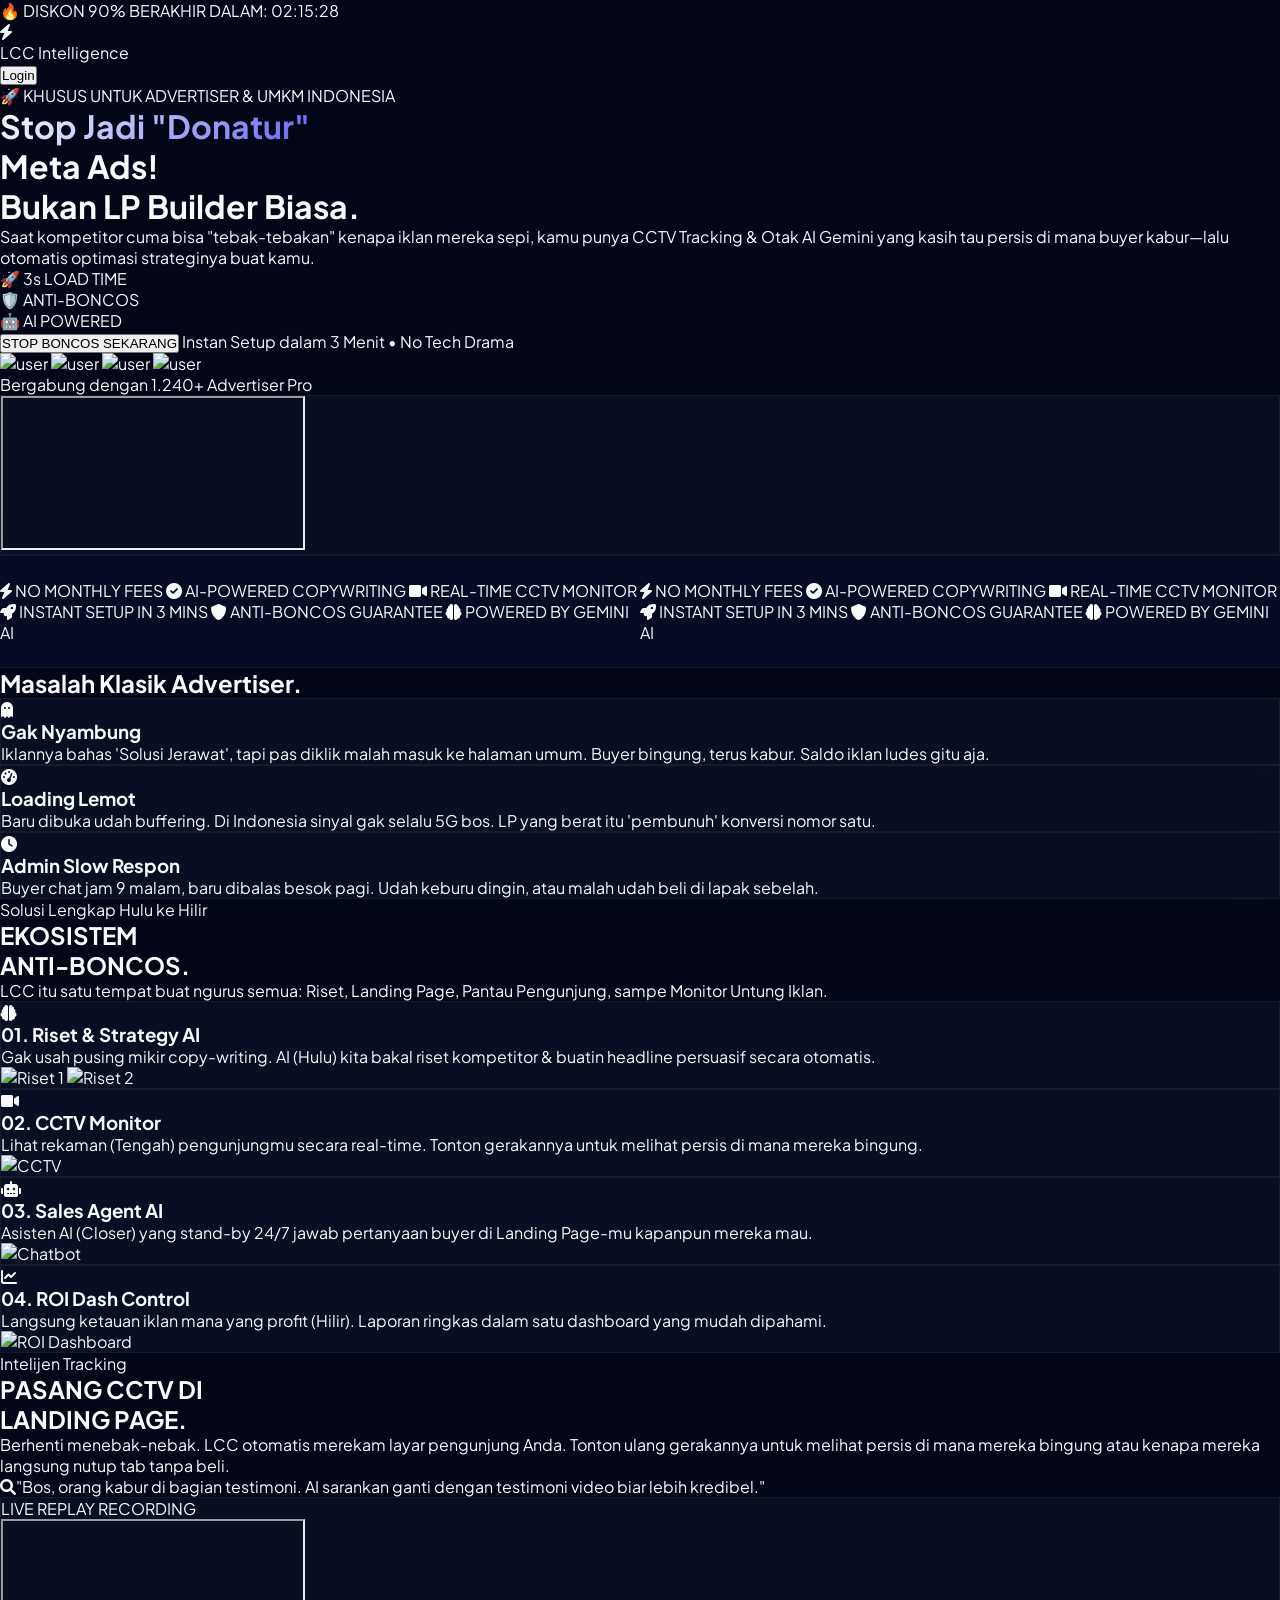
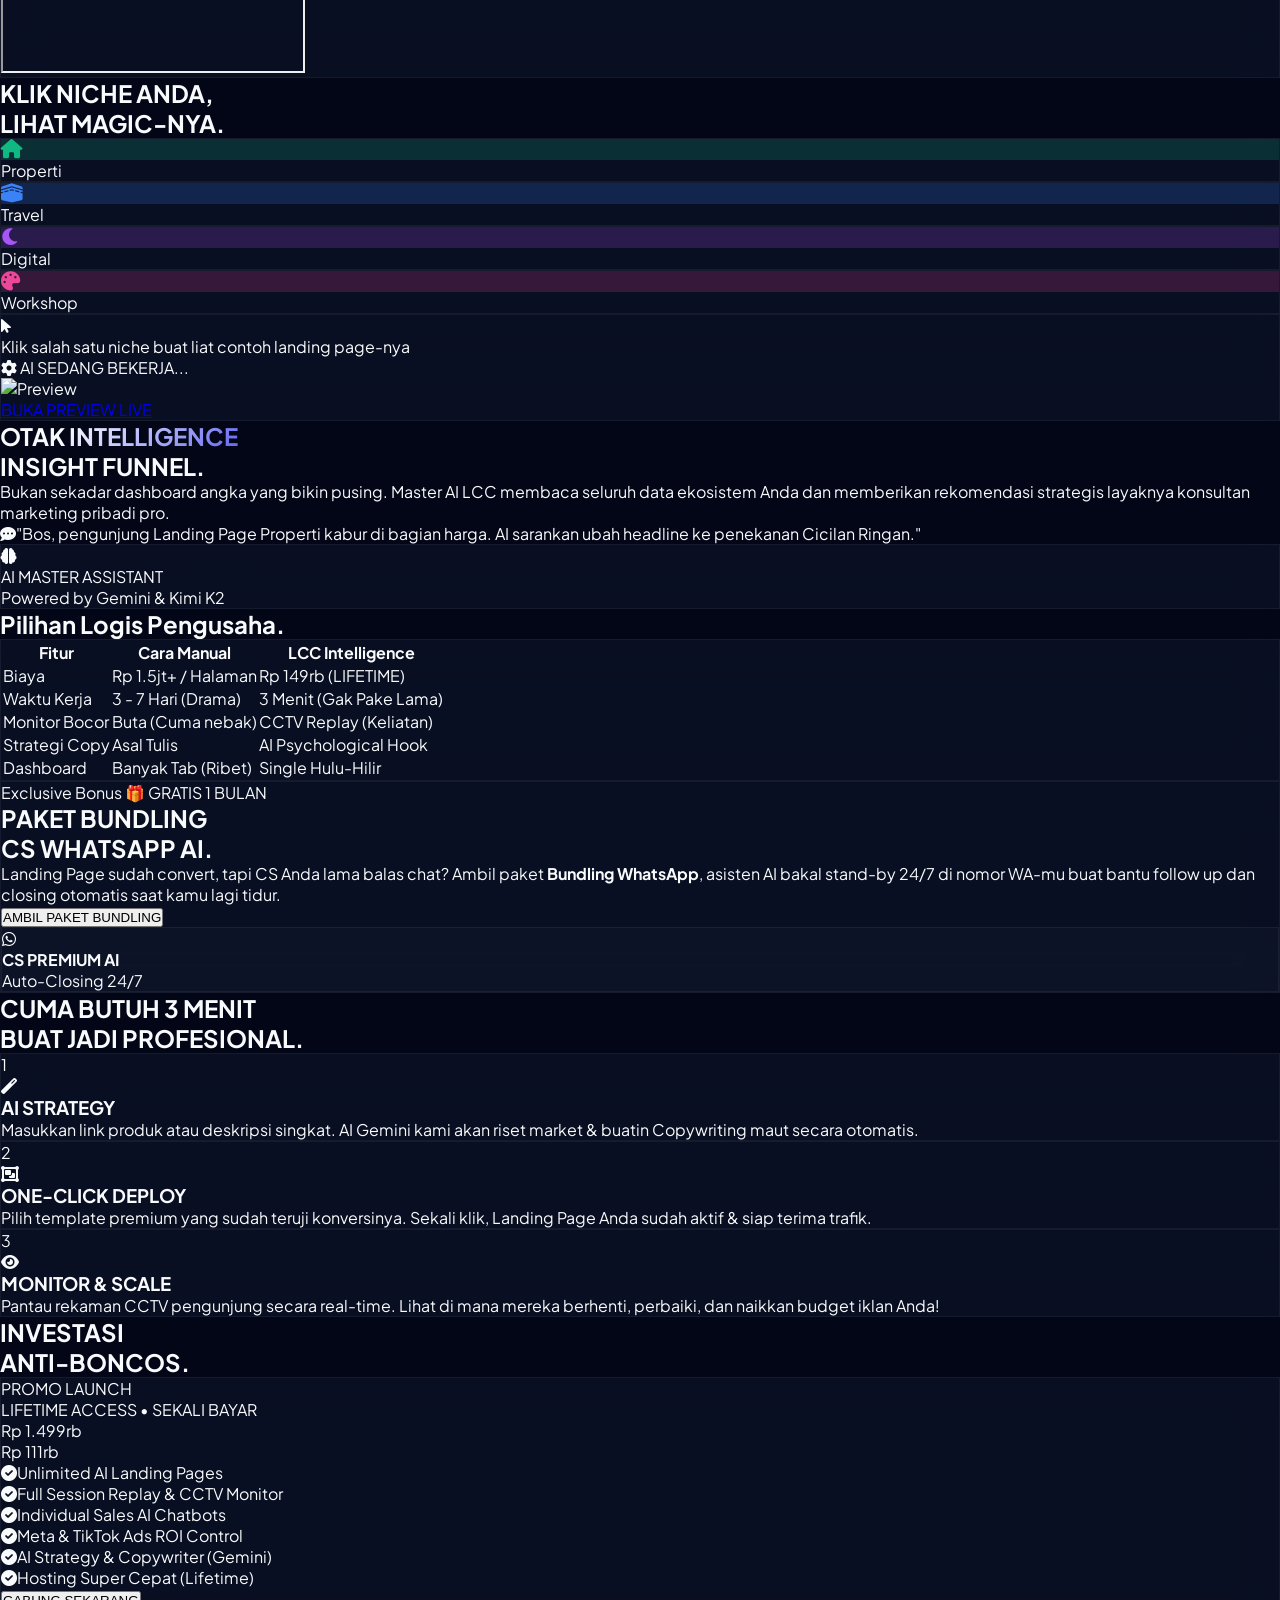
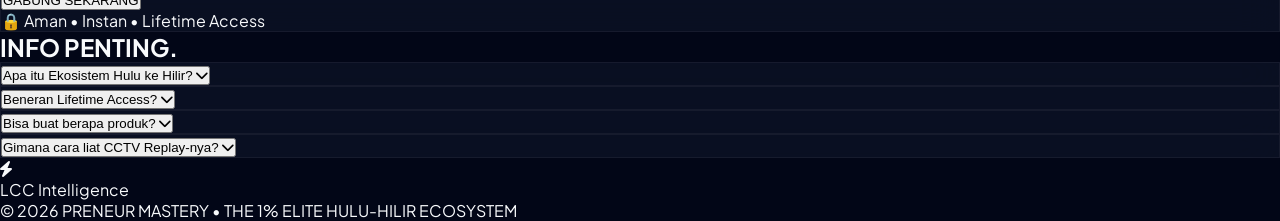
==== commit 24f2ab16: "Update index.html" ====
--- a/index.html
+++ b/index.html
@@ -225,7 +225,7 @@
             </div>
 
             <button onclick="trackEvent('Click_CTA_Hero', 'Stop Boncos Sekarang - Rp111rb'); document.getElementById('pricing').scrollIntoView({behavior:'smooth'})" class="cta-shine px-12 py-6 bg-indigo-600 text-white rounded-2xl font-black text-xl uppercase shadow-[0_20px_50px_rgba(99,102,241,0.4)] hover:-translate-y-1 transition-transform">
-                STOP BONCOS SEKARANG — RP 111RB
+                STOP BONCOS SEKARANG
             </button>
             <span class="text-[10px] font-bold text-slate-500 uppercase tracking-[0.2em] -mt-4 italic">Instan Setup dalam 3 Menit • No Tech Drama</span>
             
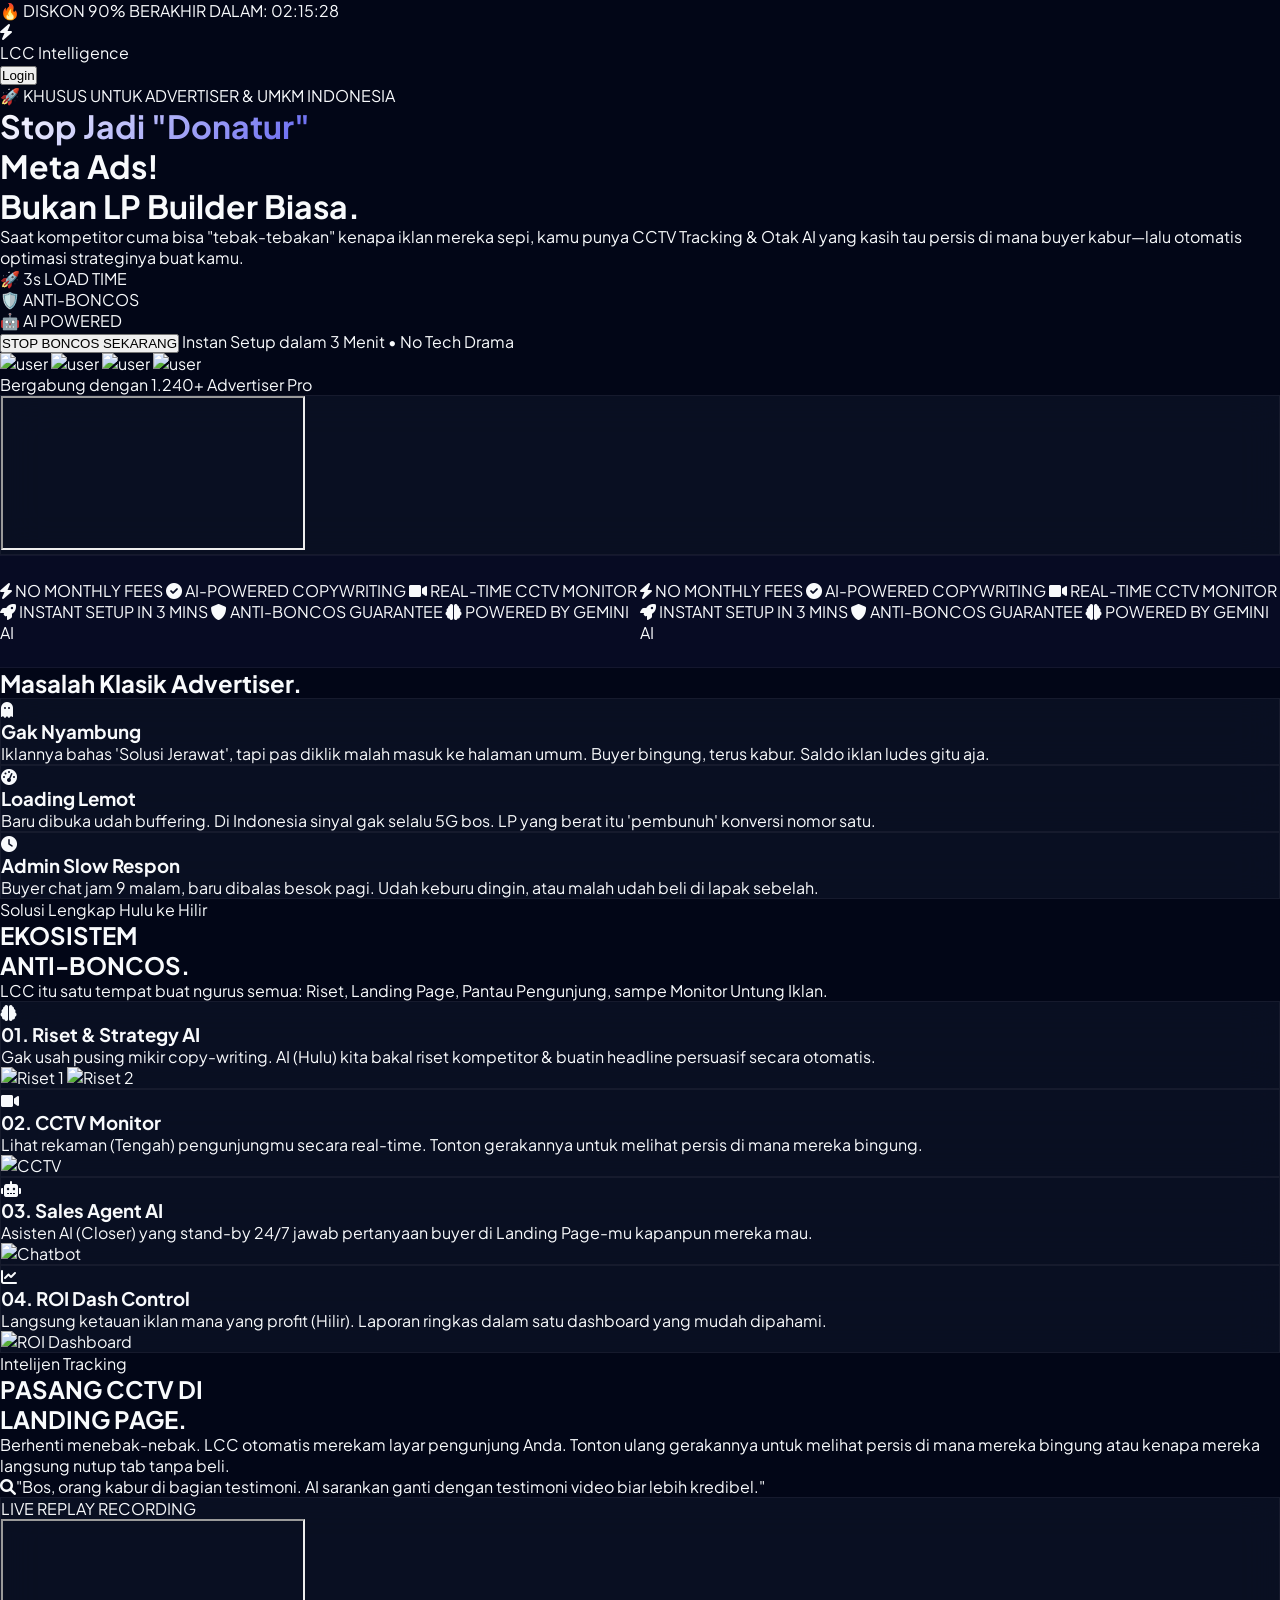
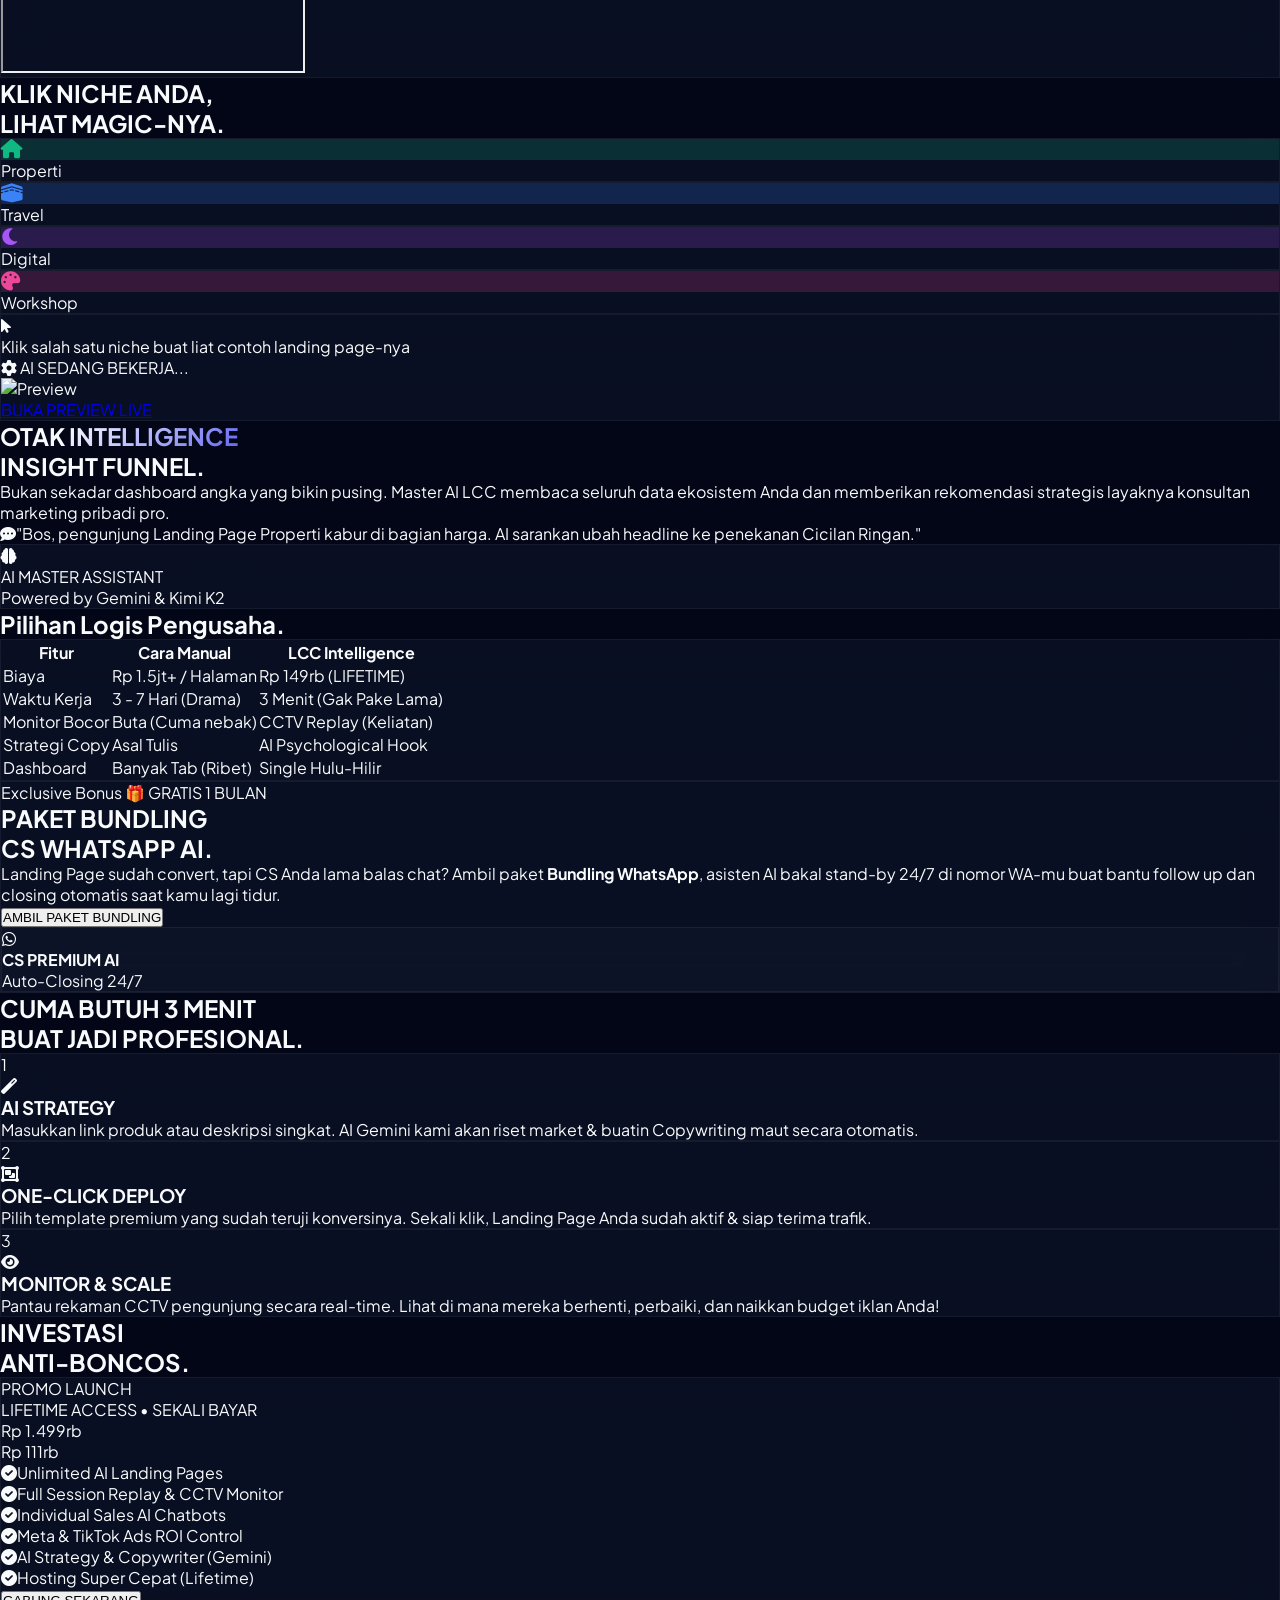
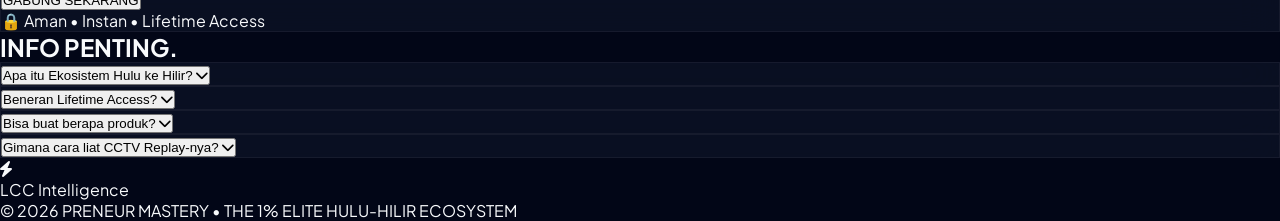
==== commit aba686cd: "Update index.html" ====
--- a/index.html
+++ b/index.html
@@ -209,7 +209,7 @@
         </h1>
 
         <p class="reveal text-base md:text-xl text-slate-400 max-w-3xl mx-auto leading-relaxed mb-12 font-medium">
-            Saat kompetitor cuma bisa "tebak-tebakan" kenapa iklan mereka sepi, kamu punya <span class="text-white font-bold italic">CCTV Tracking</span> & <span class="text-indigo-400 font-bold">Otak AI Gemini</span> yang kasih tau persis di mana buyer kabur—lalu otomatis optimasi strateginya buat kamu.
+            Saat kompetitor cuma bisa "tebak-tebakan" kenapa iklan mereka sepi, kamu punya <span class="text-white font-bold italic">CCTV Tracking</span> & <span class="text-indigo-400 font-bold">Otak AI</span> yang kasih tau persis di mana buyer kabur—lalu otomatis optimasi strateginya buat kamu.
         </p>
 
         <div class="reveal flex flex-col items-center gap-6 relative">
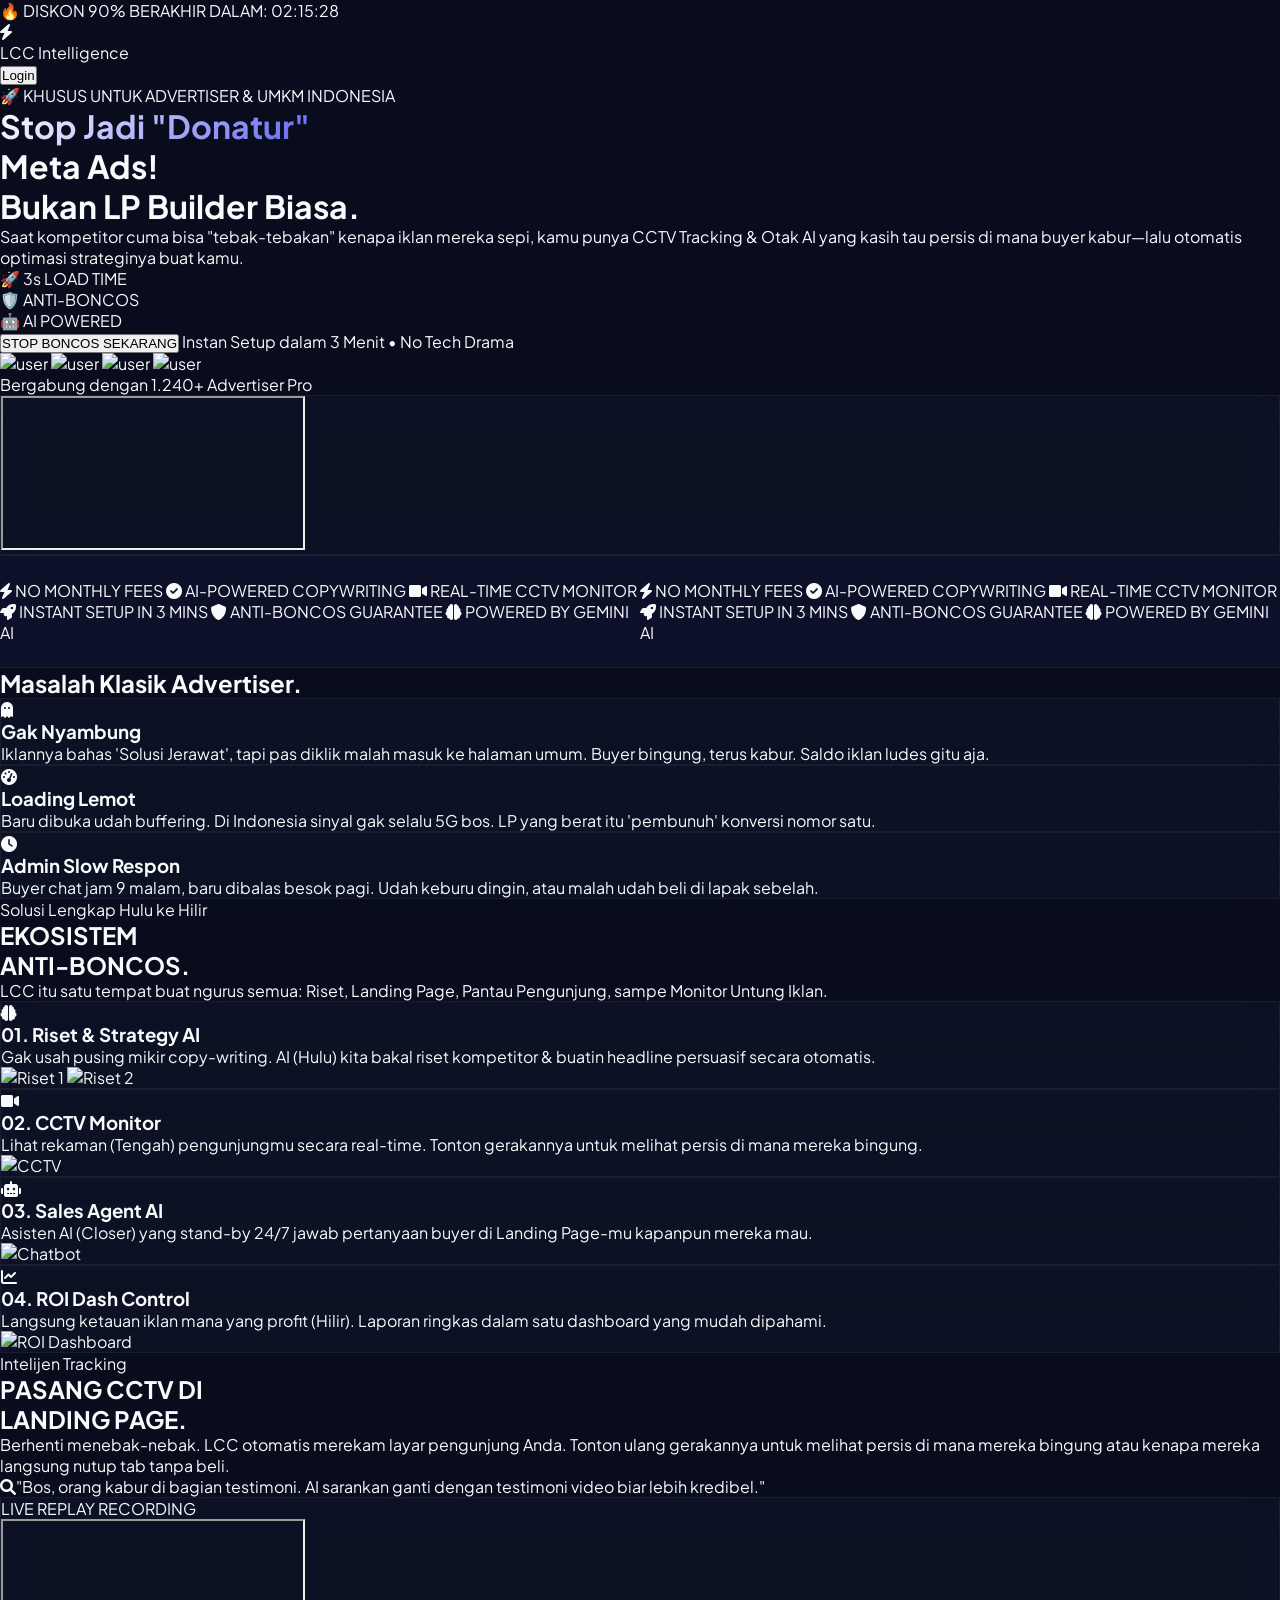
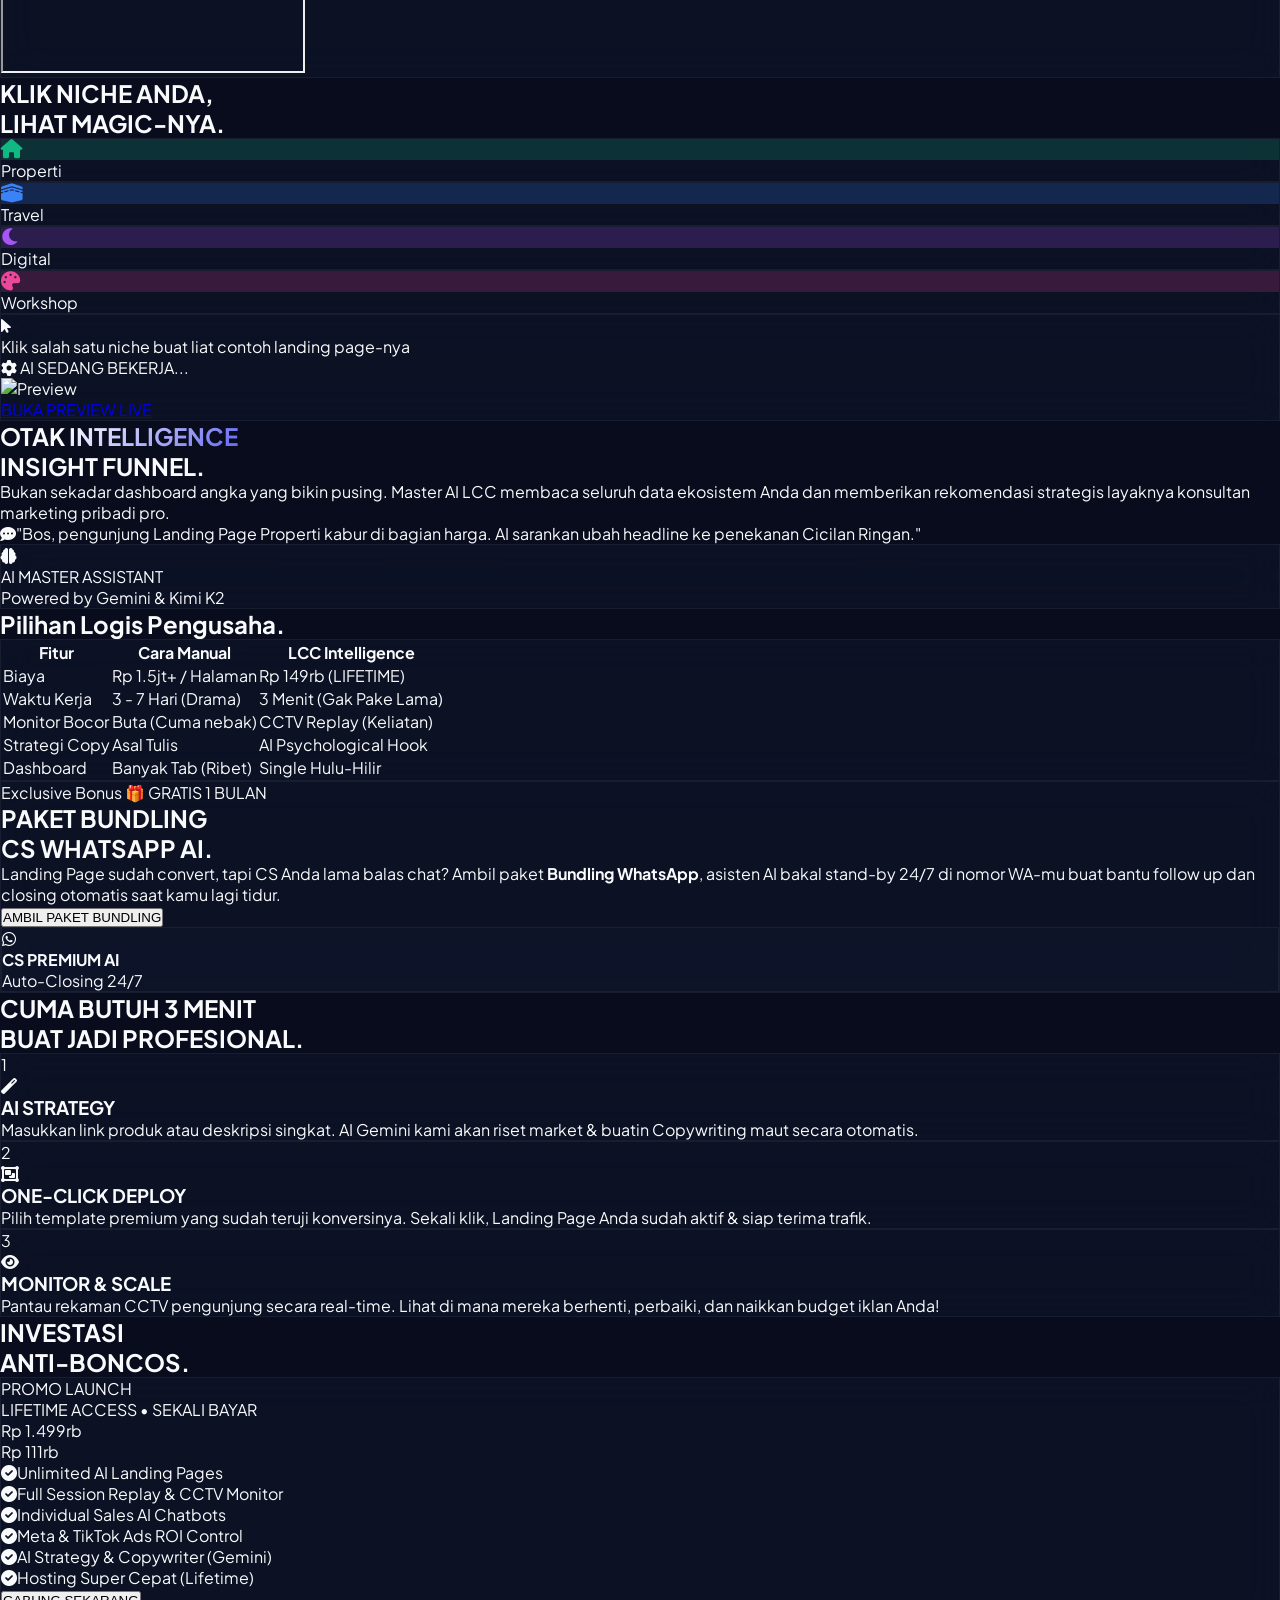
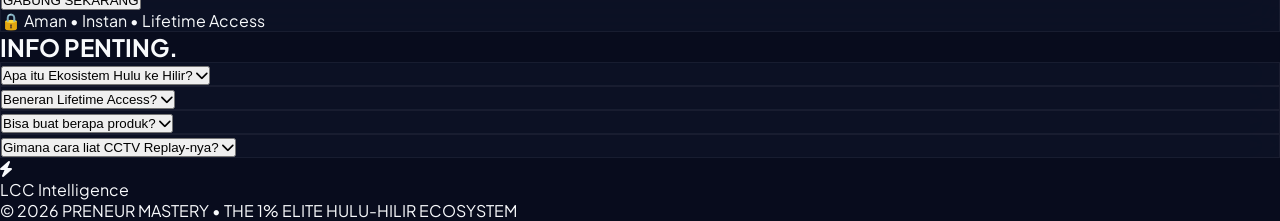
==== commit da84d834: "feat: optimize images in Anti-Boncos section and lighten background color" ====
--- a/index.html
+++ b/index.html
@@ -45,7 +45,7 @@
         :root {
             --primary: #6366f1;
             --secondary: #10b981;
-            --dark: #020617;
+            --dark: #080c1d;
             --card: #1e293b;
         }
 
@@ -180,7 +180,7 @@
     </div>
 
     <!-- 🚩 NAVBAR -->
-    <nav class="sticky top-0 z-[90] bg-[#020617]/80 backdrop-blur-xl border-b border-white/5 px-6 py-4 flex justify-between items-center">
+    <nav class="sticky top-0 z-[90] bg-[#080c1d]/80 backdrop-blur-xl border-b border-white/5 px-6 py-4 flex justify-between items-center">
         <div class="flex items-center gap-3 cursor-pointer" onclick="trackEvent('Click_Logo', 'Logo LCC'); window.scrollTo({top:0, behavior:'smooth'})">
             <div class="w-10 h-10 bg-indigo-600 rounded-xl flex items-center justify-center shadow-lg shadow-indigo-500/30">
                 <i class="fas fa-bolt text-white text-xl"></i>
@@ -272,7 +272,7 @@
     </div>
 
     <!-- 🚩 SECTION 2: THE AGITATOR -->
-    <section class="py-24 px-6 bg-[#020617] border-y border-white/5">
+    <section class="py-24 px-6 bg-[#080c1d] border-y border-white/5">
         <div class="max-w-6xl mx-auto text-center">
             <h2 class="reveal text-3xl md:text-6xl font-black uppercase text-white mb-16 italic">
                 Masalah <span class="text-red-500">Klasik</span> Advertiser.
@@ -312,7 +312,7 @@
             </div>
 
             <div class="grid grid-cols-1 md:grid-cols-2 gap-8">
-                <div class="reveal glass-card p-12 rounded-[48px] flex flex-col lg:flex-row gap-8 group hover:bg-indigo-600/5 transition-all">
+                <div class="reveal glass-card p-6 md:p-12 rounded-[32px] md:rounded-[48px] flex flex-col gap-8 group hover:bg-indigo-600/5 transition-all">
                     <div class="flex-1">
                         <div class="w-16 h-16 bg-indigo-600/10 rounded-2xl flex items-center justify-center mb-6 group-hover:bg-indigo-600 transition-colors">
                             <i class="fas fa-brain text-indigo-500 group-hover:text-white text-2xl"></i>
@@ -321,13 +321,13 @@
                         <p class="text-slate-400 text-sm leading-relaxed">Gak usah pusing mikir copy-writing. AI (Hulu) kita bakal riset kompetitor & buatin headline persuasif secara otomatis.</p>
                     </div>
                     <!-- Gambar Riset AI: Stacked Aesthetic -->
-                    <div class="w-full lg:w-[800px] h-[600px] relative shrink-0 mt-8 lg:mt-0">
-                        <img src="https://res.cloudinary.com/dn5ppjuf3/image/upload/q_auto/f_auto/v1775291266/Screenshot_2026-04-04-15-21-38-210_com.kiwibrowser.browser_p8l4u5.png" class="absolute top-0 left-0 w-80 md:w-[700px] rounded-2xl shadow-2xl border border-white/10 rotate-[-5deg] z-10 hover:z-30 transition-all hover:rotate-0" alt="Riset 1" />
-                        <img src="https://res.cloudinary.com/dn5ppjuf3/image/upload/q_auto/f_auto/v1775291266/Screenshot_2026-04-04-15-24-09-465_com.kiwibrowser.browser_z0q996.png" class="absolute bottom-0 right-0 w-80 md:w-[700px] rounded-2xl shadow-2xl border border-white/10 rotate-[5deg] z-20 hover:z-30 transition-all hover:rotate-0" alt="Riset 2" />
-                    </div>
-                </div>
-
-                <div class="reveal glass-card p-12 rounded-[48px] flex flex-col lg:flex-row gap-8 group hover:bg-indigo-600/5 transition-all">
+                    <div class="w-full h-[300px] md:h-[400px] relative shrink-0 mt-auto">
+                        <img src="https://res.cloudinary.com/dn5ppjuf3/image/upload/q_auto/f_auto/v1775291266/Screenshot_2026-04-04-15-21-38-210_com.kiwibrowser.browser_p8l4u5.png" class="absolute top-0 left-0 w-[70%] md:w-[320px] rounded-2xl shadow-2xl border border-white/10 rotate-[-5deg] z-10 hover:z-30 transition-all hover:rotate-0" alt="Riset 1" />
+                        <img src="https://res.cloudinary.com/dn5ppjuf3/image/upload/q_auto/f_auto/v1775291266/Screenshot_2026-04-04-15-24-09-465_com.kiwibrowser.browser_z0q996.png" class="absolute bottom-0 right-0 w-[70%] md:w-[320px] rounded-2xl shadow-2xl border border-white/10 rotate-[5deg] z-20 hover:z-30 transition-all hover:rotate-0" alt="Riset 2" />
+                    </div>
+                </div>
+
+                <div class="reveal glass-card p-6 md:p-12 rounded-[32px] md:rounded-[48px] flex flex-col gap-8 group hover:bg-indigo-600/5 transition-all">
                     <div class="flex-1">
                         <div class="w-16 h-16 bg-indigo-600/10 rounded-2xl flex items-center justify-center mb-6 group-hover:bg-indigo-600 transition-colors">
                             <i class="fas fa-video text-indigo-500 group-hover:text-white text-2xl"></i>
@@ -336,13 +336,13 @@
                         <p class="text-slate-400 text-sm leading-relaxed">Lihat rekaman (Tengah) pengunjungmu secara real-time. Tonton gerakannya untuk melihat persis di mana mereka bingung.</p>
                     </div>
                     <!-- Gambar CCTV: Modern Frame -->
-                    <div class="w-full lg:w-[800px] h-[600px] relative flex items-center justify-center shrink-0 mt-8 lg:mt-0">
-                        <div class="absolute w-[500px] h-[500px] bg-indigo-600/20 blur-3xl rounded-full"></div>
-                        <img src="https://res.cloudinary.com/dn5ppjuf3/image/upload/q_auto/f_auto/v1775291265/Screenshot_2026-04-04-15-02-40-707_com.kiwibrowser.browser_y0ipcc.png" class="w-full md:w-[750px] rounded-3xl shadow-[0_30px_60px_rgba(0,0,0,0.5)] border border-white/10 relative z-10 hover:scale-105 transition-transform" alt="CCTV" />
-                    </div>
-                </div>
-
-                <div class="reveal glass-card p-12 rounded-[48px] flex flex-col lg:flex-row gap-8 group hover:bg-indigo-600/5 transition-all">
+                    <div class="w-full h-[300px] md:h-[400px] relative flex items-center justify-center shrink-0 mt-auto">
+                        <div class="absolute w-[80%] h-[80%] bg-indigo-600/20 blur-3xl rounded-full"></div>
+                        <img src="https://res.cloudinary.com/dn5ppjuf3/image/upload/q_auto/f_auto/v1775291265/Screenshot_2026-04-04-15-02-40-707_com.kiwibrowser.browser_y0ipcc.png" class="w-full max-w-[400px] rounded-3xl shadow-[0_30px_60px_rgba(0,0,0,0.5)] border border-white/10 relative z-10 hover:scale-105 transition-transform" alt="CCTV" />
+                    </div>
+                </div>
+
+                <div class="reveal glass-card p-6 md:p-12 rounded-[32px] md:rounded-[48px] flex flex-col gap-8 group hover:bg-indigo-600/5 transition-all">
                     <div class="flex-1">
                         <div class="w-16 h-16 bg-indigo-600/10 rounded-2xl flex items-center justify-center mb-6 group-hover:bg-indigo-600 transition-colors">
                             <i class="fas fa-robot text-indigo-500 group-hover:text-white text-2xl"></i>
@@ -351,12 +351,12 @@
                         <p class="text-slate-400 text-sm leading-relaxed">Asisten AI (Closer) yang stand-by 24/7 jawab pertanyaan buyer di Landing Page-mu kapanpun mereka mau.</p>
                     </div>
                     <!-- Gambar Chatbot: Clean Shadow -->
-                    <div class="w-full lg:w-[800px] h-[600px] relative flex items-center justify-center shrink-0 mt-8 lg:mt-0">
-                        <img src="https://res.cloudinary.com/dn5ppjuf3/image/upload/q_auto/f_auto/v1775291266/Screenshot_2026-04-04-15-06-03-703_com.kiwibrowser.browser_rnnibp.png" class="w-full md:w-[750px] rounded-3xl shadow-2xl border border-white/10 hover:scale-105 transition-transform" alt="Chatbot" />
-                    </div>
-                </div>
-
-                <div class="reveal glass-card p-12 rounded-[48px] flex flex-col lg:flex-row gap-8 group hover:bg-indigo-600/5 transition-all">
+                    <div class="w-full h-[300px] md:h-[400px] relative flex items-center justify-center shrink-0 mt-auto">
+                        <img src="https://res.cloudinary.com/dn5ppjuf3/image/upload/q_auto/f_auto/v1775291266/Screenshot_2026-04-04-15-06-03-703_com.kiwibrowser.browser_rnnibp.png" class="w-full max-w-[400px] rounded-3xl shadow-2xl border border-white/10 hover:scale-105 transition-transform" alt="Chatbot" />
+                    </div>
+                </div>
+
+                <div class="reveal glass-card p-6 md:p-12 rounded-[32px] md:rounded-[48px] flex flex-col gap-8 group hover:bg-indigo-600/5 transition-all">
                     <div class="flex-1">
                         <div class="w-16 h-16 bg-indigo-600/10 rounded-2xl flex items-center justify-center mb-6 group-hover:bg-indigo-600 transition-colors">
                             <i class="fas fa-chart-line text-indigo-500 group-hover:text-white text-2xl"></i>
@@ -365,9 +365,9 @@
                         <p class="text-slate-400 text-sm leading-relaxed">Langsung ketauan iklan mana yang profit (Hilir). Laporan ringkas dalam satu dashboard yang mudah dipahami.</p>
                     </div>
                     <!-- Gambar Dashboard: Glow Effect -->
-                    <div class="w-full lg:w-[800px] h-[600px] relative flex items-center justify-center shrink-0 mt-8 lg:mt-0">
-                        <div class="absolute w-[500px] h-[500px] bg-green-500/10 blur-2xl rounded-full"></div>
-                        <img src="https://res.cloudinary.com/dn5ppjuf3/image/upload/q_auto/f_auto/v1775291266/Screenshot_2026-04-04-15-04-38-453_com.kiwibrowser.browser_u8rtiq.png" class="w-full md:w-[750px] rounded-3xl shadow-[0_30px_60px_rgba(34,197,94,0.3)] border border-white/10 relative z-10 hover:scale-105 transition-transform" alt="ROI Dashboard" />
+                    <div class="w-full h-[300px] md:h-[400px] relative flex items-center justify-center shrink-0 mt-auto">
+                        <div class="absolute w-[80%] h-[80%] bg-green-500/10 blur-2xl rounded-full"></div>
+                        <img src="https://res.cloudinary.com/dn5ppjuf3/image/upload/q_auto/f_auto/v1775291266/Screenshot_2026-04-04-15-04-38-453_com.kiwibrowser.browser_u8rtiq.png" class="w-full max-w-[400px] rounded-3xl shadow-[0_30px_60px_rgba(34,197,94,0.3)] border border-white/10 relative z-10 hover:scale-105 transition-transform" alt="ROI Dashboard" />
                     </div>
                 </div>
             </div>
@@ -402,7 +402,7 @@
     </section>
 
     <!-- 🚩 SECTION 5: THE DEMO -->
-    <section id="demo" class="py-24 px-6 bg-[#020617]">
+    <section id="demo" class="py-24 px-6 bg-[#080c1d]">
         <div class="max-w-6xl mx-auto text-center">
             <h2 class="reveal text-3xl md:text-6xl font-black uppercase text-white mb-16 italic leading-none">
                 KLIK NICHE ANDA, <br />
@@ -441,7 +441,7 @@
                     <i class="fas fa-mouse-pointer text-5xl mb-6 floating text-indigo-600/30"></i>
                     <p class="font-black uppercase text-xs tracking-[0.4em] opacity-40">Klik salah satu niche buat liat contoh landing page-nya</p>
                 </div>
-                <div id="demo-loading" class="hidden absolute inset-0 z-20 flex flex-col items-center justify-center bg-[#020617]/95 text-white font-black uppercase tracking-[0.3em]">
+                <div id="demo-loading" class="hidden absolute inset-0 z-20 flex flex-col items-center justify-center bg-[#080c1d]/95 text-white font-black uppercase tracking-[0.3em]">
                     <i class="fas fa-cog fa-spin text-5xl mb-6 text-indigo-500"></i>
                     AI SEDANG BEKERJA...
                 </div>
@@ -470,7 +470,7 @@
                 </div>
             </div>
             <div class="reveal flex-1 w-full max-w-lg px-2 text-center">
-                <div class="glass-card p-12 rounded-[56px] border-indigo-500/30 bg-[#020617]/50 relative">
+                <div class="glass-card p-12 rounded-[56px] border-indigo-500/30 bg-[#080c1d]/50 relative">
                     <div class="absolute -top-6 -right-6 w-20 h-20 bg-indigo-600 rounded-full blur-[40px] opacity-20"></div>
                     <i class="fas fa-brain text-7xl text-indigo-500 mb-8 floating shadow-indigo-500/50"></i>
                     <div class="text-2xl font-black text-white italic uppercase tracking-tighter">AI MASTER ASSISTANT</div>
@@ -481,7 +481,7 @@
     </section>
 
     <!-- 🚩 SECTION 7: THE COMPARISON -->
-    <section class="py-24 px-6 bg-[#020617]">
+    <section class="py-24 px-6 bg-[#080c1d]">
         <div class="max-w-4xl mx-auto">
             <h2 class="reveal text-center text-3xl md:text-6xl font-black uppercase text-white mb-16 italic">
                 Pilihan <span class="text-indigo-600">Logis</span> Pengusaha.
@@ -541,7 +541,7 @@
                 <button onclick="trackEvent('Click_Bundling_CTA', 'Ambil Paket Bundling'); document.getElementById('pricing').scrollIntoView({behavior:'smooth'})" class="px-10 py-5 bg-green-600 text-[#020617] rounded-2xl font-black text-sm uppercase shadow-xl hover:-translate-y-1 transition-all">AMBIL PAKET BUNDLING</button>
             </div>
             <div class="reveal flex-1 w-full max-w-md text-center">
-                <div class="glass-card p-12 rounded-[56px] bg-[#020617]/50 border-white/5 relative group shadow-2xl">
+                <div class="glass-card p-12 rounded-[56px] bg-[#080c1d]/50 border-white/5 relative group shadow-2xl">
                     <i class="fab fa-whatsapp text-6xl text-green-500 mb-8 block floating"></i>
                     <h4 class="text-white font-black italic text-2xl uppercase mb-4">CS PREMIUM AI</h4>
                     <p class="text-slate-500 text-xs uppercase tracking-[0.3em] font-bold">Auto-Closing 24/7</p>
@@ -608,7 +608,7 @@
     </section>
 
     <!-- 🚩 SECTION 10: FAQ -->
-    <section id="faq" class="py-24 px-6 bg-[#020617]">
+    <section id="faq" class="py-24 px-6 bg-[#080c1d]">
         <div class="max-w-4xl mx-auto">
             <h2 class="reveal text-3xl md:text-7xl font-black uppercase text-white mb-20 text-center italic">INFO <span class="text-indigo-600">PENTING.</span></h2>
             <div class="space-y-4">
@@ -653,7 +653,7 @@
     </section>
 
     <!-- 🚩 FOOTER -->
-    <footer class="py-16 px-6 border-t border-white/5 text-center bg-[#020617]">
+    <footer class="py-16 px-6 border-t border-white/5 text-center bg-[#080c1d]">
         <div class="mb-8 flex justify-center items-center gap-3">
             <div class="w-8 h-8 bg-white/10 rounded-lg flex items-center justify-center"><i class="fas fa-bolt text-white text-sm"></i></div>
             <span class="text-lg font-black uppercase italic text-white tracking-tighter">LCC <span class="text-indigo-600">Intelligence</span></span>
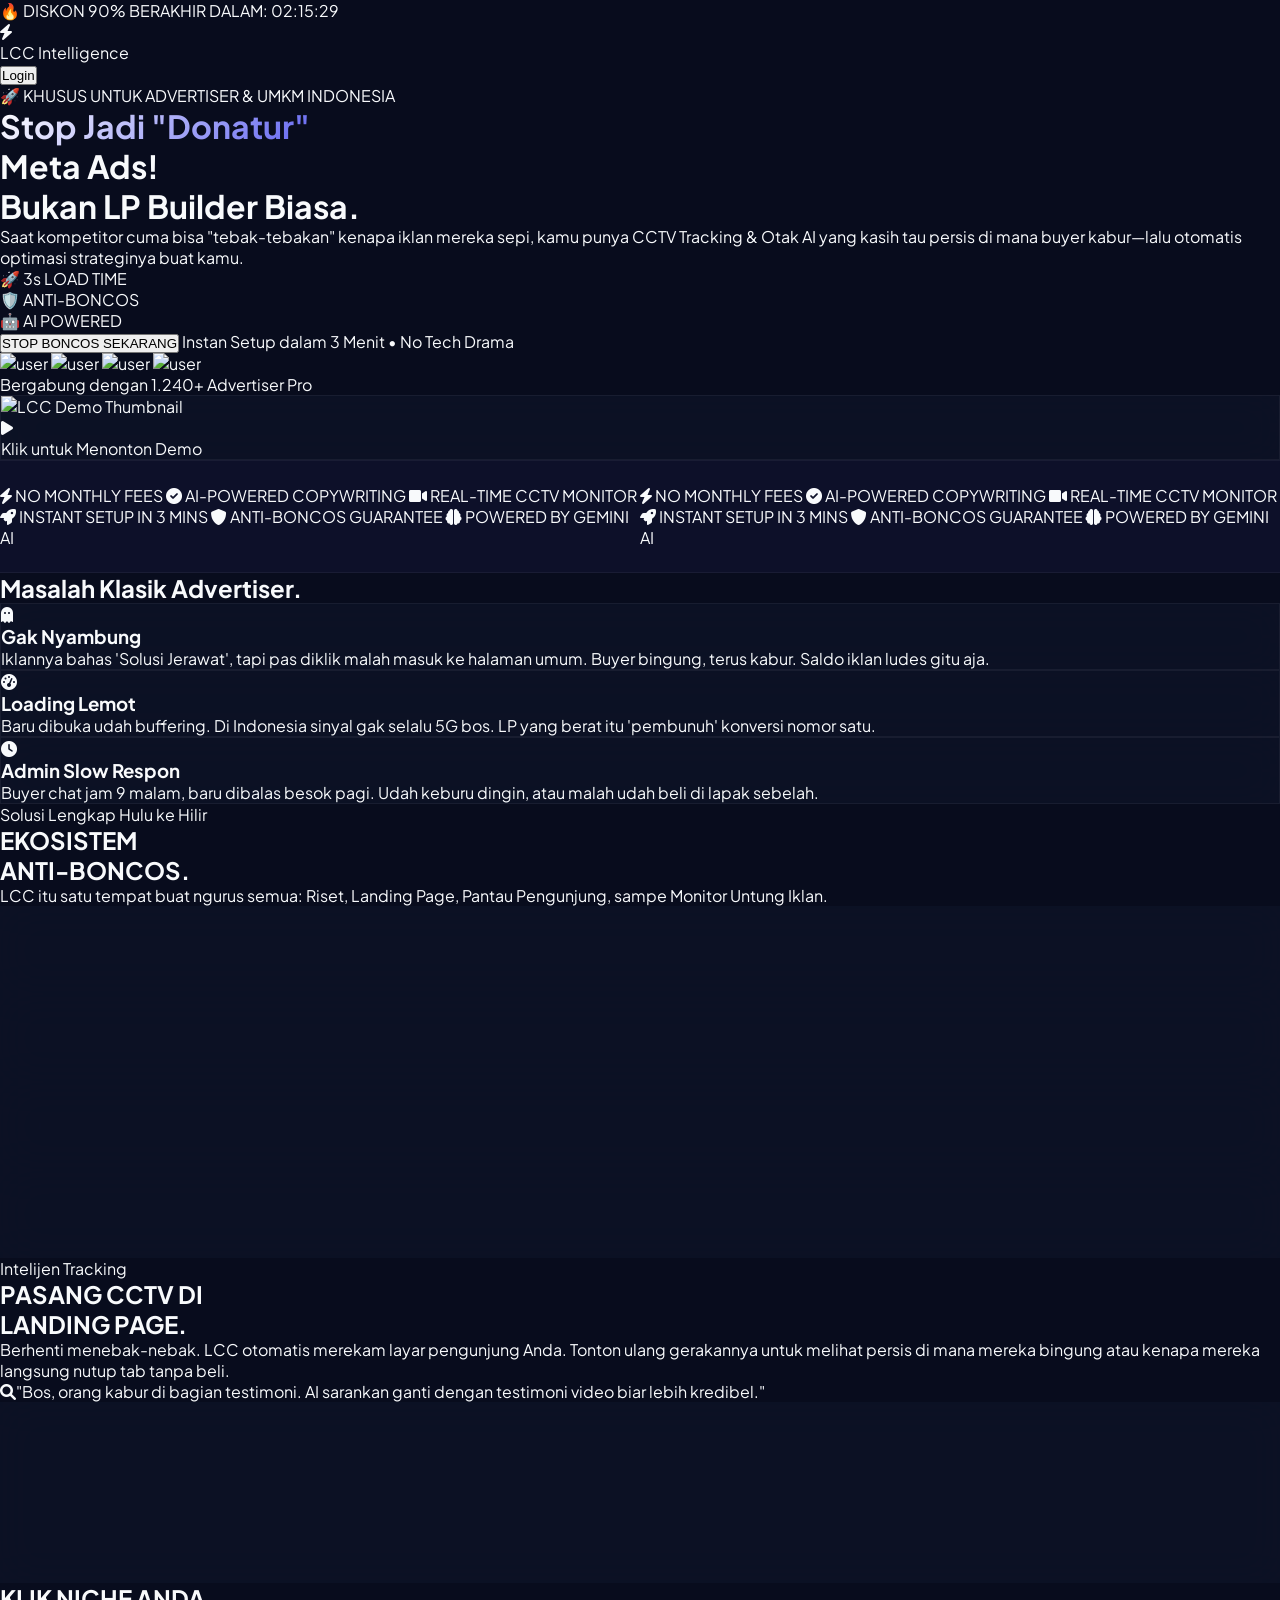
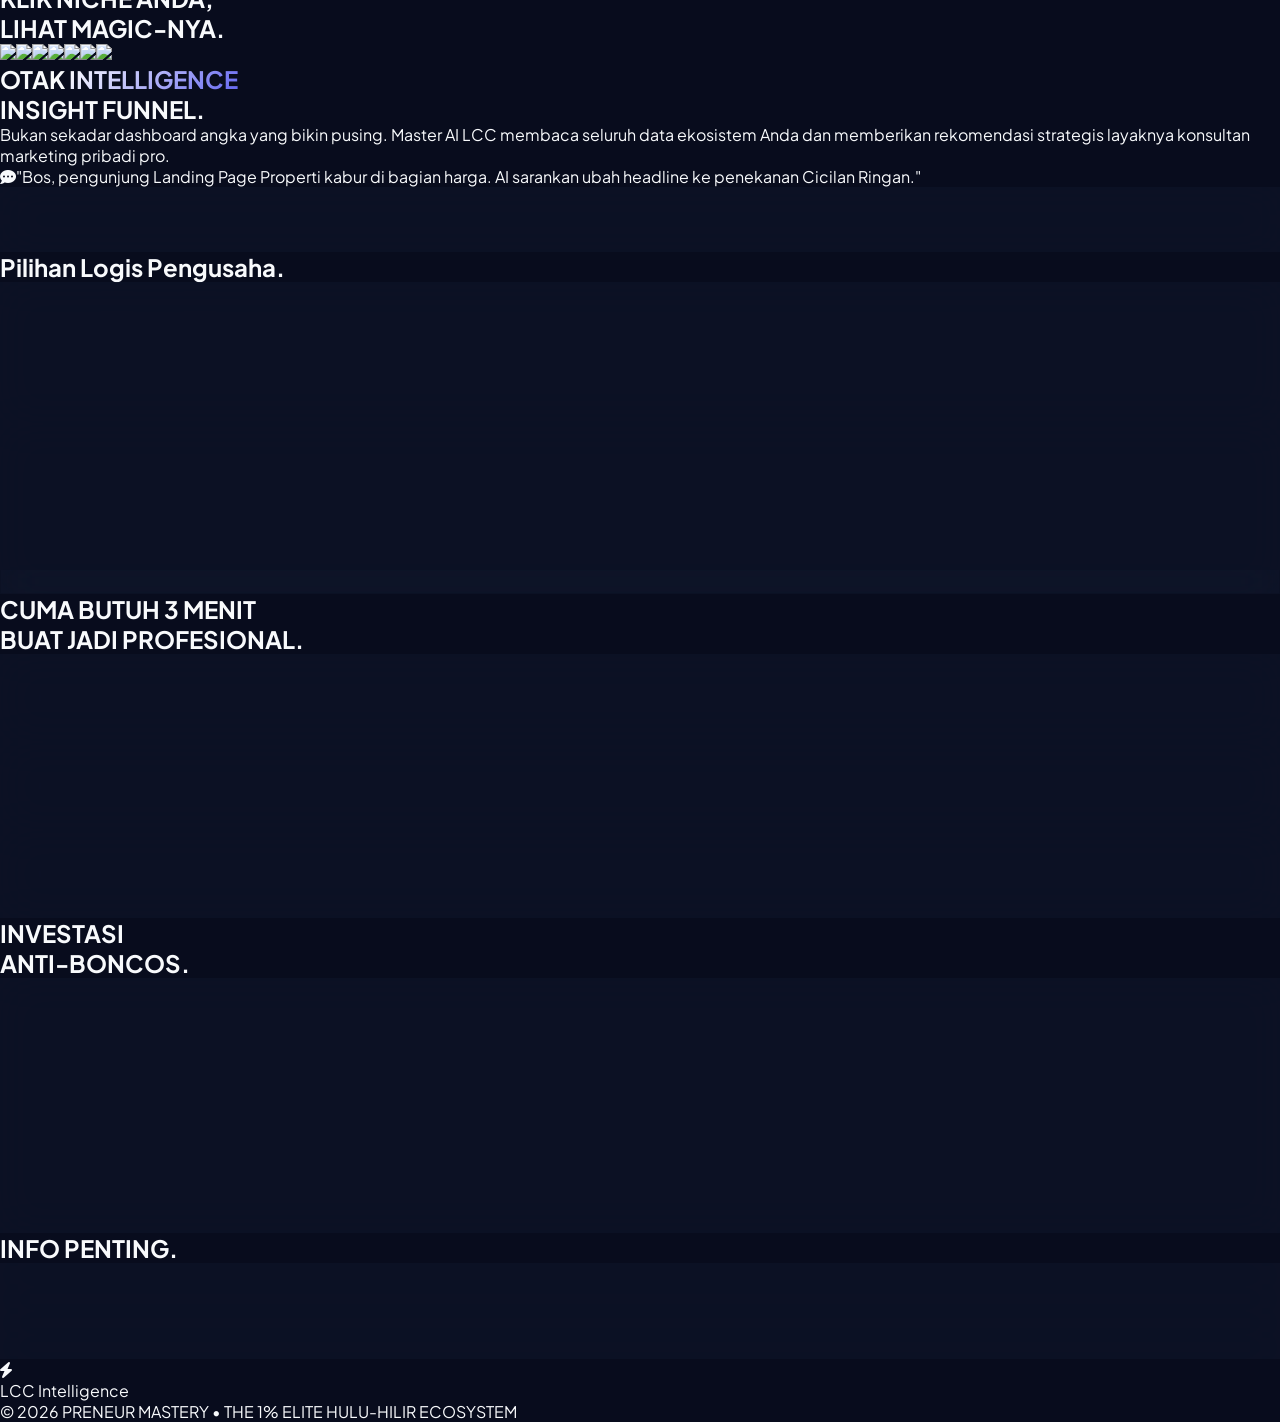
==== commit 92605a39: "Fix: Update tracking scripts for Meta Pixel and LCC Tracker" ====
--- a/index.html
+++ b/index.html
@@ -30,12 +30,12 @@
         t.src=v;s=b.getElementsByTagName(e)[0];
         s.parentNode.insertBefore(t,s)}(window, document,'script',
         'https://connect.facebook.net/en_US/fbevents.js');
-        fbq('init', '612806089711246');
+        fbq('init', '612806087911246');
         fbq('track', 'PageView');
     </script>
     <noscript>
         <img height="1" width="1" style="display:none" 
-             src="https://www.facebook.com/tr?id=612806089711246&ev=PageView&noscript=1"/>
+             src="https://www.facebook.com/tr?id=612806087911246&ev=PageView&noscript=1"/>
     </noscript>
   
 
@@ -169,6 +169,14 @@
         }
         .trackable:active {
             transform: scale(0.98);
+        }
+
+        /* Carousel Styles */
+        .carousel-image {
+            transition: opacity 1000ms ease-in-out;
+        }
+        .top-fade-overlay {
+            background: linear-gradient(to bottom, rgba(10, 10, 10, 1) 0%, rgba(10, 10, 10, 0.8) 10%, rgba(10, 10, 10, 0) 40%);
         }
     </style>
 </head>
@@ -241,8 +249,15 @@
         </div>
 
         <div class="reveal mt-20 max-w-5xl mx-auto glass-card p-3 rounded-[32px] border-white/5 shadow-2xl">
-            <div class="aspect-video rounded-[24px] overflow-hidden bg-[#0f172a]">
-                <iframe class="w-full h-full border-none" src="https://www.youtube.com/embed/gYClkN0HHDU?rel=0&modestbranding=1" title="LCC Demo" allowFullScreen></iframe>
+            <div class="aspect-video rounded-[24px] overflow-hidden bg-[#0f172a] relative cursor-pointer group" onclick="this.innerHTML='<iframe class=\'w-full h-full border-none\' src=\'https://www.youtube.com/embed/gYClkN0HHDU?autoplay=1&rel=0&modestbranding=1&iv_load_policy=3\' allow=\'autoplay; encrypted-media\' allowfullscreen></iframe>'">
+                <!-- Custom Thumbnail Overlay -->
+                <img src="https://img.youtube.com/vi/gYClkN0HHDU/maxresdefault.jpg" class="w-full h-full object-cover opacity-40 transition-opacity group-hover:opacity-60" alt="LCC Demo Thumbnail" />
+                <div class="absolute inset-0 flex items-center justify-center">
+                    <div class="w-20 h-20 md:w-28 md:h-28 bg-indigo-600 rounded-full flex items-center justify-center text-white shadow-[0_0_50px_rgba(99,102,241,0.5)] transition-transform group-hover:scale-110">
+                        <i class="fas fa-play text-3xl md:text-5xl ml-2"></i>
+                    </div>
+                </div>
+                <div class="absolute bottom-6 left-1/2 -translate-x-1/2 text-white/40 text-[10px] font-black uppercase tracking-[0.4em]">Klik untuk Menonton Demo</div>
             </div>
         </div>
     </header>
@@ -390,9 +405,10 @@
                 <div class="absolute top-4 left-4 bg-red-600 px-3 py-1 rounded-full text-[9px] font-black text-white flex items-center gap-2 z-20">
                     <span class="w-2 h-2 bg-white rounded-full animate-ping"></span> LIVE REPLAY RECORDING
                 </div>
+                <!-- YouTube CCTV: No Controls & Pointer Events None for pure "Live" effect -->
                 <iframe 
-                    class="w-full h-full border-none" 
-                    src="https://www.youtube.com/embed/X4YAyxiMyuA?rel=0&modestbranding=1&autoplay=1&mute=1&loop=1&playlist=X4YAyxiMyuA" 
+                    class="w-full h-full border-none pointer-events-none" 
+                    src="https://www.youtube.com/embed/X4YAyxiMyuA?rel=0&modestbranding=1&autoplay=1&mute=1&loop=1&playlist=X4YAyxiMyuA&controls=0&showinfo=0&iv_load_policy=3" 
                     title="CCTV Replay Demo" 
                     allow="accelerometer; autoplay; clipboard-write; encrypted-media; gyroscope; picture-in-picture" 
                     allowfullscreen>
@@ -401,7 +417,7 @@
         </div>
     </section>
 
-    <!-- 🚩 SECTION 5: THE DEMO -->
+    <!-- 🚩 SECTION 5: THE CAROUSEL DEMO -->
     <section id="demo" class="py-24 px-6 bg-[#080c1d]">
         <div class="max-w-6xl mx-auto text-center">
             <h2 class="reveal text-3xl md:text-6xl font-black uppercase text-white mb-16 italic leading-none">
@@ -409,50 +425,21 @@
                 <span class="text-indigo-600">LIHAT MAGIC-NYA.</span>
             </h2>
 
-            <div class="grid grid-cols-2 md:grid-cols-4 gap-4 mb-12" id="niche-selectors">
-                <div class="reveal cursor-pointer glass-card p-6 rounded-3xl border border-white/5 transition-all" onclick="selectNiche(0, this)">
-                    <div class="w-12 h-12 rounded-xl flex items-center justify-center mx-auto mb-4" style="background-color: rgba(16,185,129,0.2)">
-                        <i class="fas fa-home" style="color: #10b981; font-size: 1.2rem;"></i>
-                    </div>
-                    <span class="text-[10px] font-black uppercase text-white tracking-widest">Properti</span>
-                </div>
-                <div class="reveal cursor-pointer glass-card p-6 rounded-3xl border border-white/5 transition-all" onclick="selectNiche(1, this)">
-                    <div class="w-12 h-12 rounded-xl flex items-center justify-center mx-auto mb-4" style="background-color: rgba(59,130,246,0.2)">
-                        <i class="fas fa-kaaba" style="color: #3b82f6; font-size: 1.2rem;"></i>
-                    </div>
-                    <span class="text-[10px] font-black uppercase text-white tracking-widest">Travel</span>
-                </div>
-                <div class="reveal cursor-pointer glass-card p-6 rounded-3xl border border-white/5 transition-all" onclick="selectNiche(2, this)">
-                    <div class="w-12 h-12 rounded-xl flex items-center justify-center mx-auto mb-4" style="background-color: rgba(168,85,247,0.2)">
-                        <i class="fas fa-moon" style="color: #a855f7; font-size: 1.2rem;"></i>
-                    </div>
-                    <span class="text-[10px] font-black uppercase text-white tracking-widest">Digital</span>
-                </div>
-                <div class="reveal cursor-pointer glass-card p-6 rounded-3xl border border-white/5 transition-all" onclick="selectNiche(3, this)">
-                    <div class="w-12 h-12 rounded-xl flex items-center justify-center mx-auto mb-4" style="background-color: rgba(236,72,153,0.2)">
-                        <i class="fas fa-palette" style="color: #ec4899; font-size: 1.2rem;"></i>
-                    </div>
-                    <span class="text-[10px] font-black uppercase text-white tracking-widest">Workshop</span>
-                </div>
-            </div>
-
-            <div id="demo-container" class="reveal glass-card rounded-[48px] overflow-hidden border-white/10 p-2 relative h-[450px] md:h-[600px] shadow-2xl">
-                <div id="demo-placeholder" class="absolute inset-0 flex flex-col items-center justify-center text-slate-600 p-8 text-center bg-[#0f172a]/30">
-                    <i class="fas fa-mouse-pointer text-5xl mb-6 floating text-indigo-600/30"></i>
-                    <p class="font-black uppercase text-xs tracking-[0.4em] opacity-40">Klik salah satu niche buat liat contoh landing page-nya</p>
-                </div>
-                <div id="demo-loading" class="hidden absolute inset-0 z-20 flex flex-col items-center justify-center bg-[#080c1d]/95 text-white font-black uppercase tracking-[0.3em]">
-                    <i class="fas fa-cog fa-spin text-5xl mb-6 text-indigo-500"></i>
-                    AI SEDANG BEKERJA...
-                </div>
-                <div id="demo-preview" class="hidden h-full w-full relative group">
-                    <div class="h-full w-full overflow-y-auto custom-scroll">
-                        <img id="preview-img" src="" alt="Preview" class="w-full block" />
-                    </div>
-                    <div class="absolute bottom-10 left-1/2 -translate-x-1/2 z-30 transition-transform group-hover:scale-110">
-                        <a id="preview-link" href="#" target="_blank" rel="noreferrer" class="px-10 py-5 bg-indigo-600 text-white rounded-full font-black text-xs uppercase shadow-xl whitespace-nowrap tracking-wider">BUKA PREVIEW LIVE</a>
-                    </div>
-                </div>
+            <div class="w-full max-w-sm mx-auto relative group reveal">
+              <!-- Kontainer Utama Kartu (Aspek Rasio 9:16) -->
+              <div id="carousel-container" class="relative aspect-[9/16] overflow-hidden rounded-[40px] bg-neutral-900 shadow-2xl border border-white/10">
+                <!-- Gambar akan dimasukkan di sini oleh JavaScript -->
+                <div id="image-wrapper" class="absolute inset-0"></div>
+                
+                <!-- Overlay Pudar Atas -->
+                <div class="absolute inset-0 top-fade-overlay pointer-events-none z-10"></div>
+                
+                <!-- Vignette Halus di Bagian Bawah -->
+                <div class="absolute inset-0 pointer-events-none z-10" style="background: linear-gradient(to top, rgba(10, 10, 10, 0.4) 0%, transparent 20%)"></div>
+              </div>
+
+              <!-- Efek Cahaya Dekoratif di Latar Belakang -->
+              <div class="absolute -inset-4 bg-white/5 blur-3xl -z-10 rounded-full opacity-50"></div>
             </div>
         </div>
     </section>
@@ -530,7 +517,7 @@
     <!-- 🚩 SECTION 8: THE BUNDLING -->
     <section class="py-24 px-6 relative overflow-hidden border-t border-white/5">
         <div class="absolute top-1/2 left-1/2 -translate-x-1/2 -translate-y-1/2 w-[800px] h-[800px] bg-green-500/5 blur-[150px] -z-10 rounded-full"></div>
-        <div class="max-w-6xl mx-auto glass-card p-12 md:p-20 rounded-[64px] border-green-500/20 bg-green-500/[0.02] flex flex-col lg:flex-row items-center gap-16">
+        <div class="max-w-6xl mx-auto glass-card p-8 md:p-20 rounded-[48px] md:rounded-[64px] bg-green-500/[0.02] flex flex-col lg:flex-row items-center gap-16">
             <div class="reveal flex-1 text-left">
                 <div class="flex gap-3 mb-8">
                     <span class="bg-indigo-600 text-white px-5 py-2 rounded-full text-[10px] font-black italic uppercase tracking-widest">Exclusive Bonus</span>
@@ -540,12 +527,13 @@
                 <p class="text-slate-400 text-lg mb-10 leading-relaxed">Landing Page sudah convert, tapi CS Anda lama balas chat? Ambil paket <strong>Bundling WhatsApp</strong>, asisten AI bakal stand-by 24/7 di nomor WA-mu buat bantu follow up dan closing otomatis saat kamu lagi tidur.</p>
                 <button onclick="trackEvent('Click_Bundling_CTA', 'Ambil Paket Bundling'); document.getElementById('pricing').scrollIntoView({behavior:'smooth'})" class="px-10 py-5 bg-green-600 text-[#020617] rounded-2xl font-black text-sm uppercase shadow-xl hover:-translate-y-1 transition-all">AMBIL PAKET BUNDLING</button>
             </div>
-            <div class="reveal flex-1 w-full max-w-md text-center">
-                <div class="glass-card p-12 rounded-[56px] bg-[#080c1d]/50 border-white/5 relative group shadow-2xl">
-                    <i class="fab fa-whatsapp text-6xl text-green-500 mb-8 block floating"></i>
-                    <h4 class="text-white font-black italic text-2xl uppercase mb-4">CS PREMIUM AI</h4>
-                    <p class="text-slate-500 text-xs uppercase tracking-[0.3em] font-bold">Auto-Closing 24/7</p>
-                </div>
+            <div class="reveal flex-1 w-full max-w-2xl text-center">
+                <a href="https://preneurmastery.com" target="_blank" class="block group">
+                    <div class="glass-card p-2 md:p-4 rounded-3xl md:rounded-[56px] bg-[#080c1d]/50 border-white/5 relative group shadow-2xl overflow-hidden transition-transform hover:scale-[1.02]">
+                        <img src="https://res.cloudinary.com/dn5ppjuf3/image/upload/q_auto/f_auto/v1756627138/IMG_20250831_145844_pjt3vb.jpg" alt="CS WhatsApp AI Dashboard" class="w-full rounded-2xl md:rounded-[40px] shadow-2xl" />
+                        <div class="absolute inset-0 bg-green-500/10 opacity-0 group-hover:opacity-100 transition-opacity"></div>
+                    </div>
+                </a>
             </div>
         </div>
     </section>
@@ -663,41 +651,38 @@
 
     <!-- 🚩 EXTERNAL SCRIPTS (SAFE LOADING) -->
     <!-- Chatbot & Tracker diletakkan di bawah agar tidak memblokir render jika server mati -->
-    <script async src="https://preneurmastery.com/chatbot/widget.js" data-project-id="69cf7f9835617a87c8eff4bb"></script>
+    <script src="https://preneurmastery.com/chatbot/widget.js" data-project-id="69d361e910d8922efc2a7796"></script>
 
     <script>
-       (function(){
-         window.__TRACKER_CONFIG__ = window.__TRACKER_CONFIG__ || {};
-         window.__TRACKER_CONFIG__.projectKey = '9th6g4suxigbpi7sg6j31';
-         window.__TRACKER_CONFIG__.apiBase = 'https://preneurmastery.com/tracker/api';
+      (function(){
+        window.__TRACKER_CONFIG__ = window.__TRACKER_CONFIG__ || {};
+        window.__TRACKER_CONFIG__.projectKey = 's9qxgfl9vus23mumhxtnnh';
+        window.__TRACKER_CONFIG__.apiBase = 'https://preneurmastery.com/tracker/api';
     
-         window.trackEvent = function(type, name) {
-             if(window.tracker && window.tracker.track) {
-                window.tracker.track(type, { text: name });
-            }
-        };
-   
         var s = document.createElement('script');
-        s.async = true; // Sangat penting agar tidak blocking
+        s.async = true;
         s.src = 'https://preneurmastery.com/tracker/tracker.js';
         document.head.appendChild(s);
       })();
     </script>
 
     <script>
-        // ─── Meta Pixel Tracking Helper ──────────────────────────────────────────
-        function trackEvent(eventName, buttonName, params = {}) {
+        // ─── Unified Tracking Helper ──────────────────────────────────────────
+        window.trackEvent = function(eventName, buttonName, params = {}) {
+            if (window.tracker && window.tracker.track) {
+                window.tracker.track(eventName, { text: buttonName, ...params });
+            }
             if (typeof fbq !== 'undefined') {
                 fbq('trackCustom', eventName, {
                     button_name: buttonName,
                     page_location: window.location.href,
                     ...params
                 });
-                console.log(`🔵 Meta Pixel Tracked: ${eventName} - ${buttonName}`);
+                console.log(`🔵 Unified Tracked: ${eventName} - ${buttonName}`);
             } else {
                 console.warn('⚠️ Meta Pixel not loaded yet');
             }
-        }
+        };
 
         // ─── Scroll Reveal Logic ────────────────────────────────────
         const reveal = () => {
@@ -723,50 +708,66 @@
             }, 1000);
         };
 
-        // ─── Niche Selection Logic ──────────────────────────────────
-        const niches = [
-            { label: "Properti", url: "https://preneurmastery.github.io/perum/", screenshot: "https://res.cloudinary.com/dn5ppjuf3/image/upload/v1772551769/IMG_20260303_222749_pbenek.jpg" },
-            { label: "Travel", url: "https://preneurmastery.github.io/umroh/", screenshot: "https://res.cloudinary.com/dn5ppjuf3/image/upload/v1772551768/IMG_20260303_222730_oly5ci.jpg" },
-            { label: "Digital", url: "https://preneurmastery.github.io/builder/", screenshot: "https://res.cloudinary.com/dn5ppjuf3/image/upload/v1772551765/IMG_20260303_222805_hyjl3u.jpg" },
-            { label: "Workshop", url: "https://preneurmastery.github.io/builder2/", screenshot: "https://res.cloudinary.com/dn5ppjuf3/image/upload/v1772551767/IMG_20260303_222835_fwwxjy.jpg" },
+        // ─── Carousel Logic ────────────────────────────────────────
+        const IMAGES = [
+            "https://res.cloudinary.com/dn5ppjuf3/image/upload/q_auto/f_auto/v1775448489/IMG_0392_td26sm.jpg",
+            "https://res.cloudinary.com/dn5ppjuf3/image/upload/q_auto/f_auto/v1775448488/IMG_0374_pz9jtj.jpg",
+            "https://res.cloudinary.com/dn5ppjuf3/image/upload/q_auto/f_auto/v1775448489/IMG_0393_utsmte.jpg",
+            "https://res.cloudinary.com/dn5ppjuf3/image/upload/q_auto/f_auto/v1775448488/IMG_0375_h2zm4k.jpg",
+            "https://res.cloudinary.com/dn5ppjuf3/image/upload/q_auto/f_auto/v1775448488/IMG_0373_svpajq.jpg",
+            "https://res.cloudinary.com/dn5ppjuf3/image/upload/q_auto/f_auto/v1775448488/IMG_0394_q6bnjh.jpg",
+            "https://res.cloudinary.com/dn5ppjuf3/image/upload/q_auto/f_auto/v1775448487/IMG_0376_dldaed.jpg"
         ];
 
-        function selectNiche(index, el) {
-            const niche = niches[index];
-            const placeholder = document.getElementById('demo-placeholder');
-            const loading = document.getElementById('demo-loading');
-            const preview = document.getElementById('demo-preview');
-            const previewImg = document.getElementById('preview-img');
-            const previewLink = document.getElementById('preview-link');
-
-            // Tracking Meta Pixel
-            trackEvent('View_Niche', niche.label, { niche_category: niche.label });
-            fbq('track', 'ViewContent', { content_name: niche.label, content_category: 'Niche Demo' });
-
-            // UI feedback for buttons
-            document.querySelectorAll('#niche-selectors > div').forEach(div => {
-                div.classList.remove('border-indigo-600', 'bg-indigo-600/20');
-                div.classList.add('border-white/5');
+        let currentIndex = 0;
+        let carouselInterval;
+
+        function initCarousel() {
+            const wrapper = document.getElementById('image-wrapper');
+            if (!wrapper) return;
+
+            // Inisialisasi gambar
+            IMAGES.forEach((src, idx) => {
+                const img = document.createElement('img');
+                img.src = src;
+                img.className = `carousel-image absolute inset-0 w-full h-full object-cover ${idx === 0 ? 'opacity-100' : 'opacity-0'}`;
+                img.setAttribute('referrerpolicy', 'no-referrer');
+                wrapper.appendChild(img);
             });
-            el.classList.remove('border-white/5');
-            el.classList.add('border-indigo-600', 'bg-indigo-600/20');
-
-            placeholder.classList.add('hidden');
-            preview.classList.add('hidden');
-            loading.classList.remove('hidden');
-
-            setTimeout(() => {
-                loading.classList.add('hidden');
-                preview.classList.remove('hidden');
-                previewImg.src = niche.screenshot;
-                previewLink.href = niche.url;
-                
-                // Track preview link view
-                previewLink.onclick = () => {
-                    trackEvent('Click_Preview_Live', niche.label);
-                    fbq('track', 'StartTrial', { content_name: niche.label });
-                };
-            }, 800);
+
+            // Mulai putar otomatis
+            carouselInterval = setInterval(nextImage, 1500);
+        }
+
+        function updateDisplay() {
+            const images = document.querySelectorAll('.carousel-image');
+            
+            images.forEach((img, idx) => {
+                img.style.opacity = idx === currentIndex ? '1' : '0';
+            });
+        }
+
+        function nextImage() {
+            currentIndex = (currentIndex + 1) % IMAGES.length;
+            updateDisplay();
+            resetInterval();
+        }
+
+        function prevImage() {
+            currentIndex = (currentIndex - 1 + IMAGES.length) % IMAGES.length;
+            updateDisplay();
+            resetInterval();
+        }
+
+        function goToImage(idx) {
+            currentIndex = idx;
+            updateDisplay();
+            resetInterval();
+        }
+
+        function resetInterval() {
+            clearInterval(carouselInterval);
+            carouselInterval = setInterval(nextImage, 1500);
         }
 
         // ─── FAQ Logic ──────────────────────────────────────────────
@@ -802,30 +803,35 @@
             if (scrollPercent >= 25 && !hasTrackedScroll25) {
                 hasTrackedScroll25 = true;
                 trackEvent('Scroll_25', 'Scroll Depth 25%');
-                fbq('track', 'ScrollDepth', { depth: 25 });
+                fbq('trackCustom', 'ScrollDepth', { depth: 25 });
             }
             if (scrollPercent >= 50 && !hasTrackedScroll50) {
                 hasTrackedScroll50 = true;
                 trackEvent('Scroll_50', 'Scroll Depth 50%');
-                fbq('track', 'ScrollDepth', { depth: 50 });
+                fbq('trackCustom', 'ScrollDepth', { depth: 50 });
             }
             if (scrollPercent >= 75 && !hasTrackedScroll75) {
                 hasTrackedScroll75 = true;
                 trackEvent('Scroll_75', 'Scroll Depth 75%');
-                fbq('track', 'ScrollDepth', { depth: 75 });
+                fbq('trackCustom', 'ScrollDepth', { depth: 75 });
             }
         }
 
         // ─── Initiation Logic ───────────────────────────────────────
         function handleJoin() {
             trackEvent('Initiate_Checkout', 'Gabung Sekarang - Rp111rb', { value: 111000, currency: "IDR" });
-            fbq('track', 'InitiateCheckout', { 
-                content_name: 'LCC Intelligence Lifetime',
-                value: 111000, 
-                currency: 'IDR',
-                num_items: 1
-            });
-            window.location.href = "https://app.midtrans.com/payment-links/703a2031-2a64-422d-b3fd-f253889bf8d7";
+            if (typeof fbq !== 'undefined') {
+                fbq('track', 'InitiateCheckout', { 
+                    content_name: 'LCC Intelligence Lifetime',
+                    value: 111000, 
+                    currency: 'IDR',
+                    num_items: 1
+                });
+            }
+            // Delay redirect so Meta Pixel has time to fire
+            setTimeout(() => {
+                window.location.href = "https://app.midtrans.com/payment-links/703a2031-2a64-422d-b3fd-f253889bf8d7";
+            }, 500);
         }
 
         // Track time on page
@@ -843,6 +849,7 @@
         window.onload = () => {
             reveal();
             startCountdown();
+            initCarousel();
             
             // Track PageView sudah otomatis dari Meta Pixel
             trackEvent('Page_Load_Complete', 'Landing Page Fully Loaded');
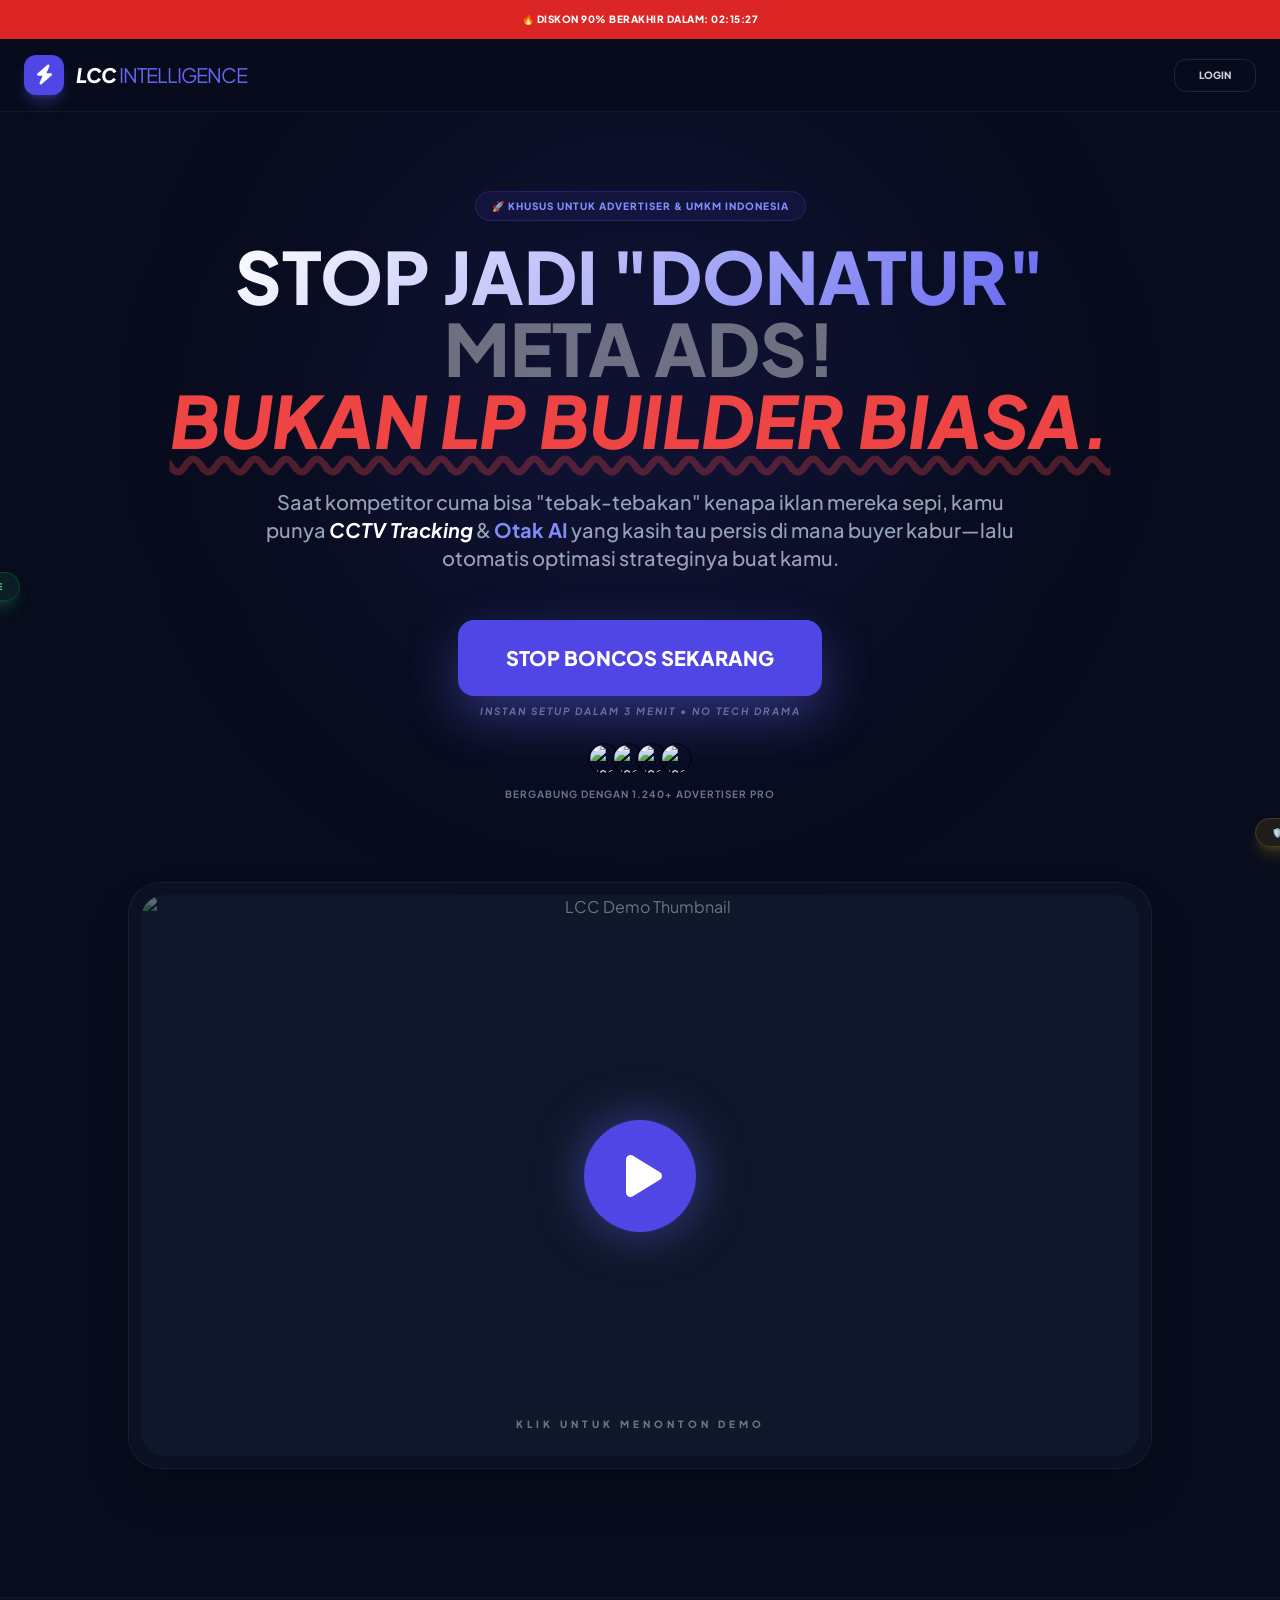
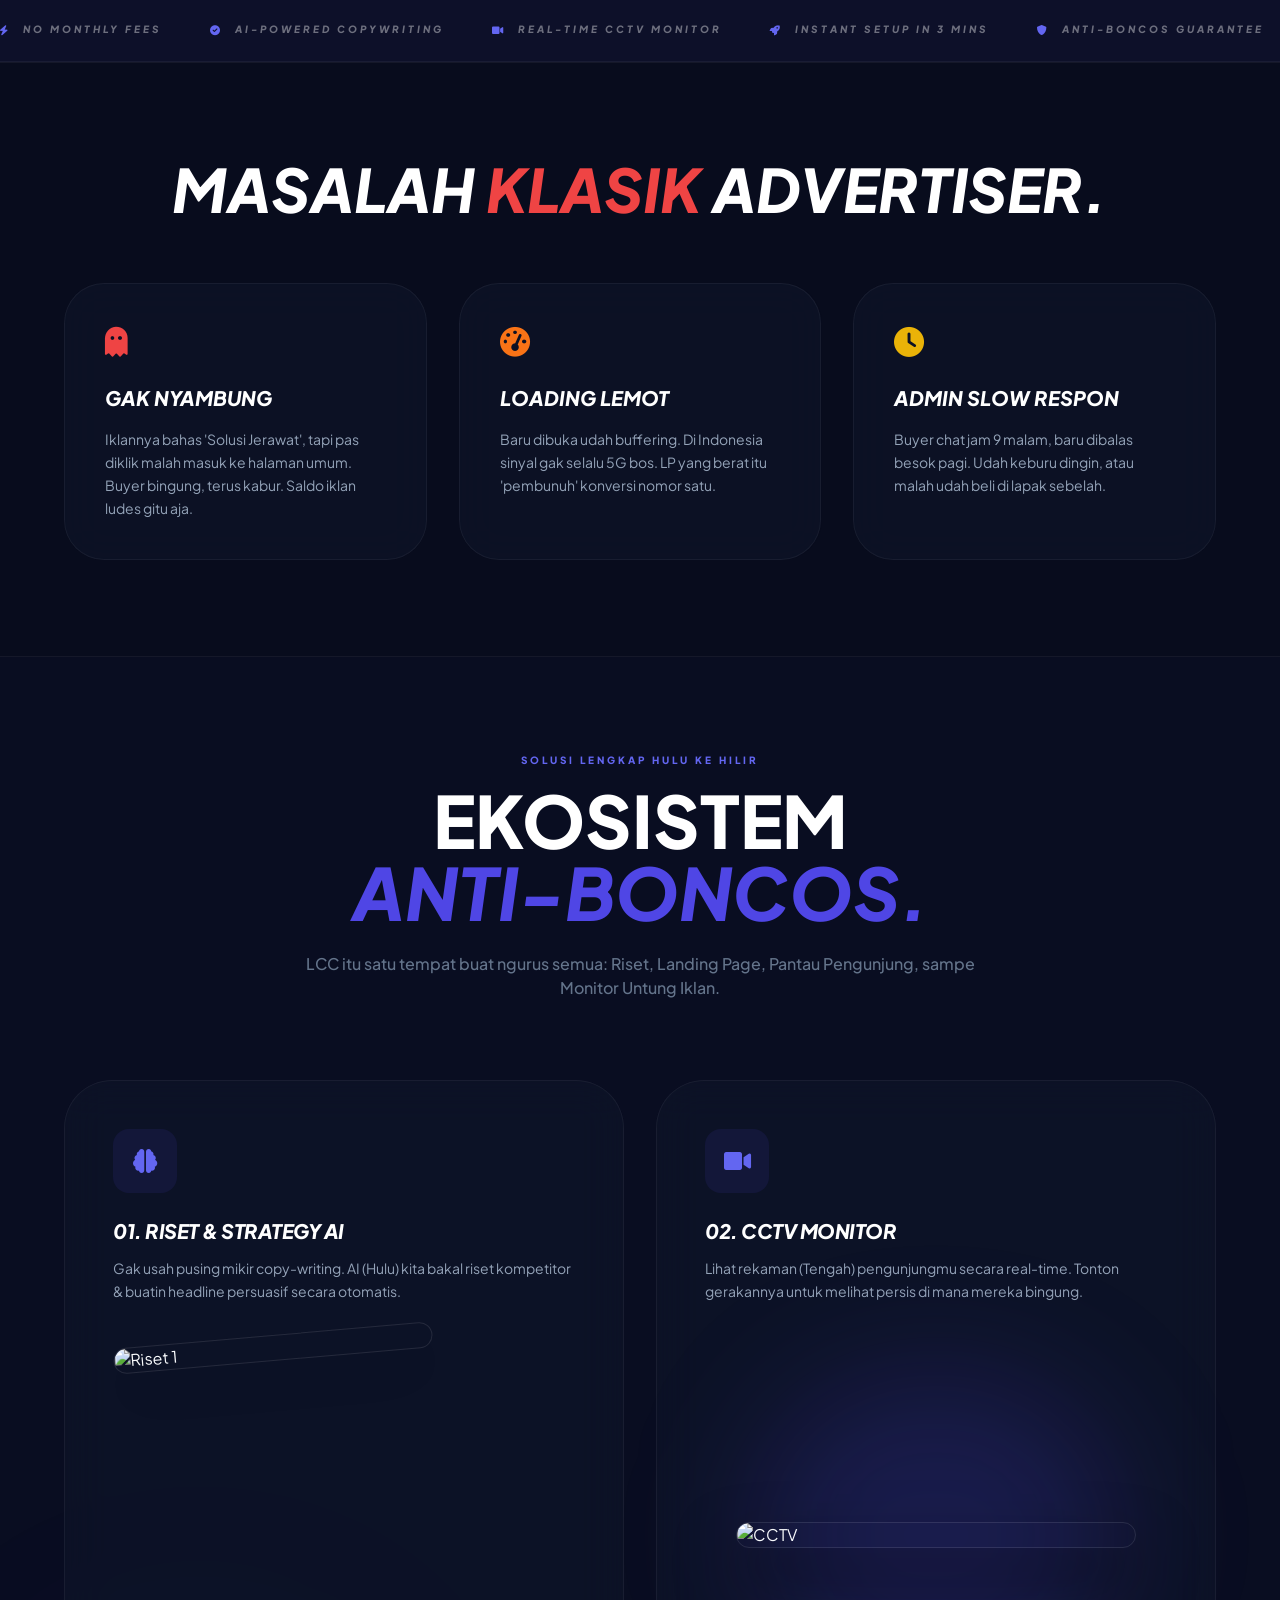
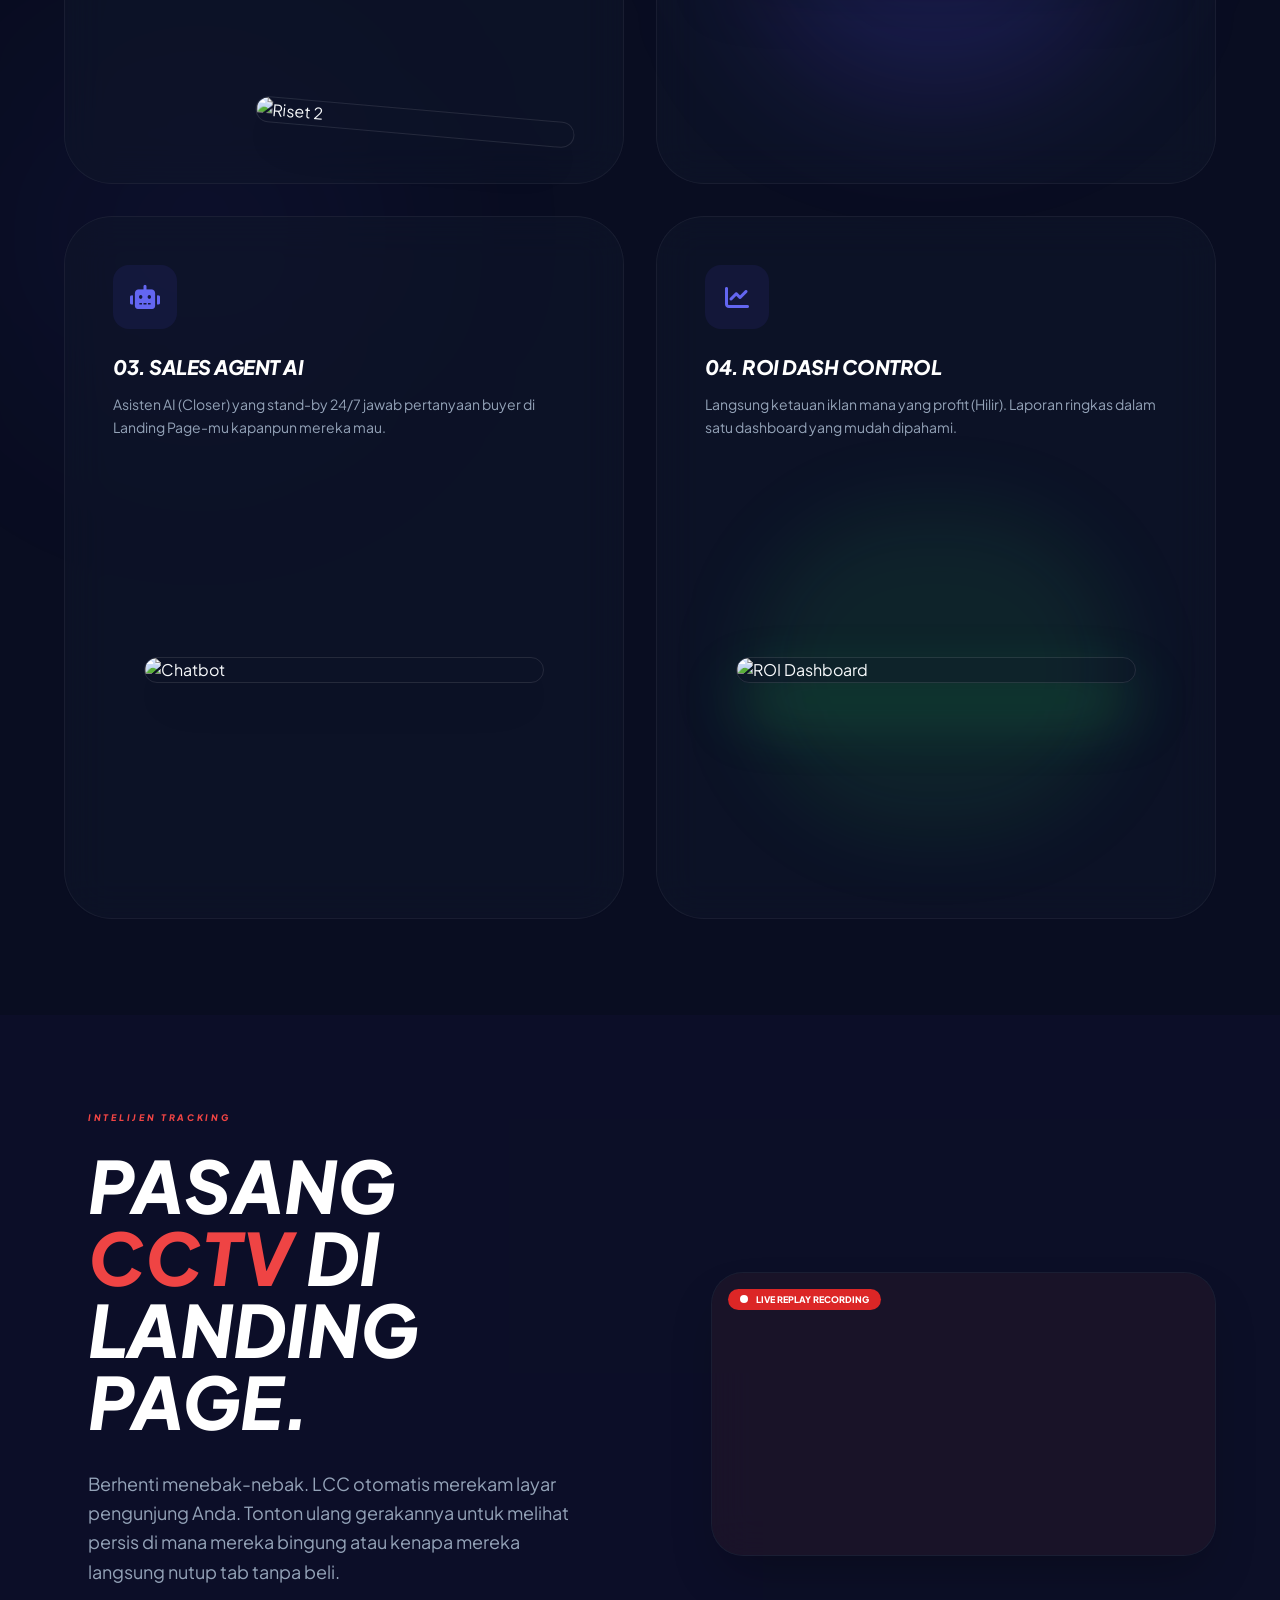
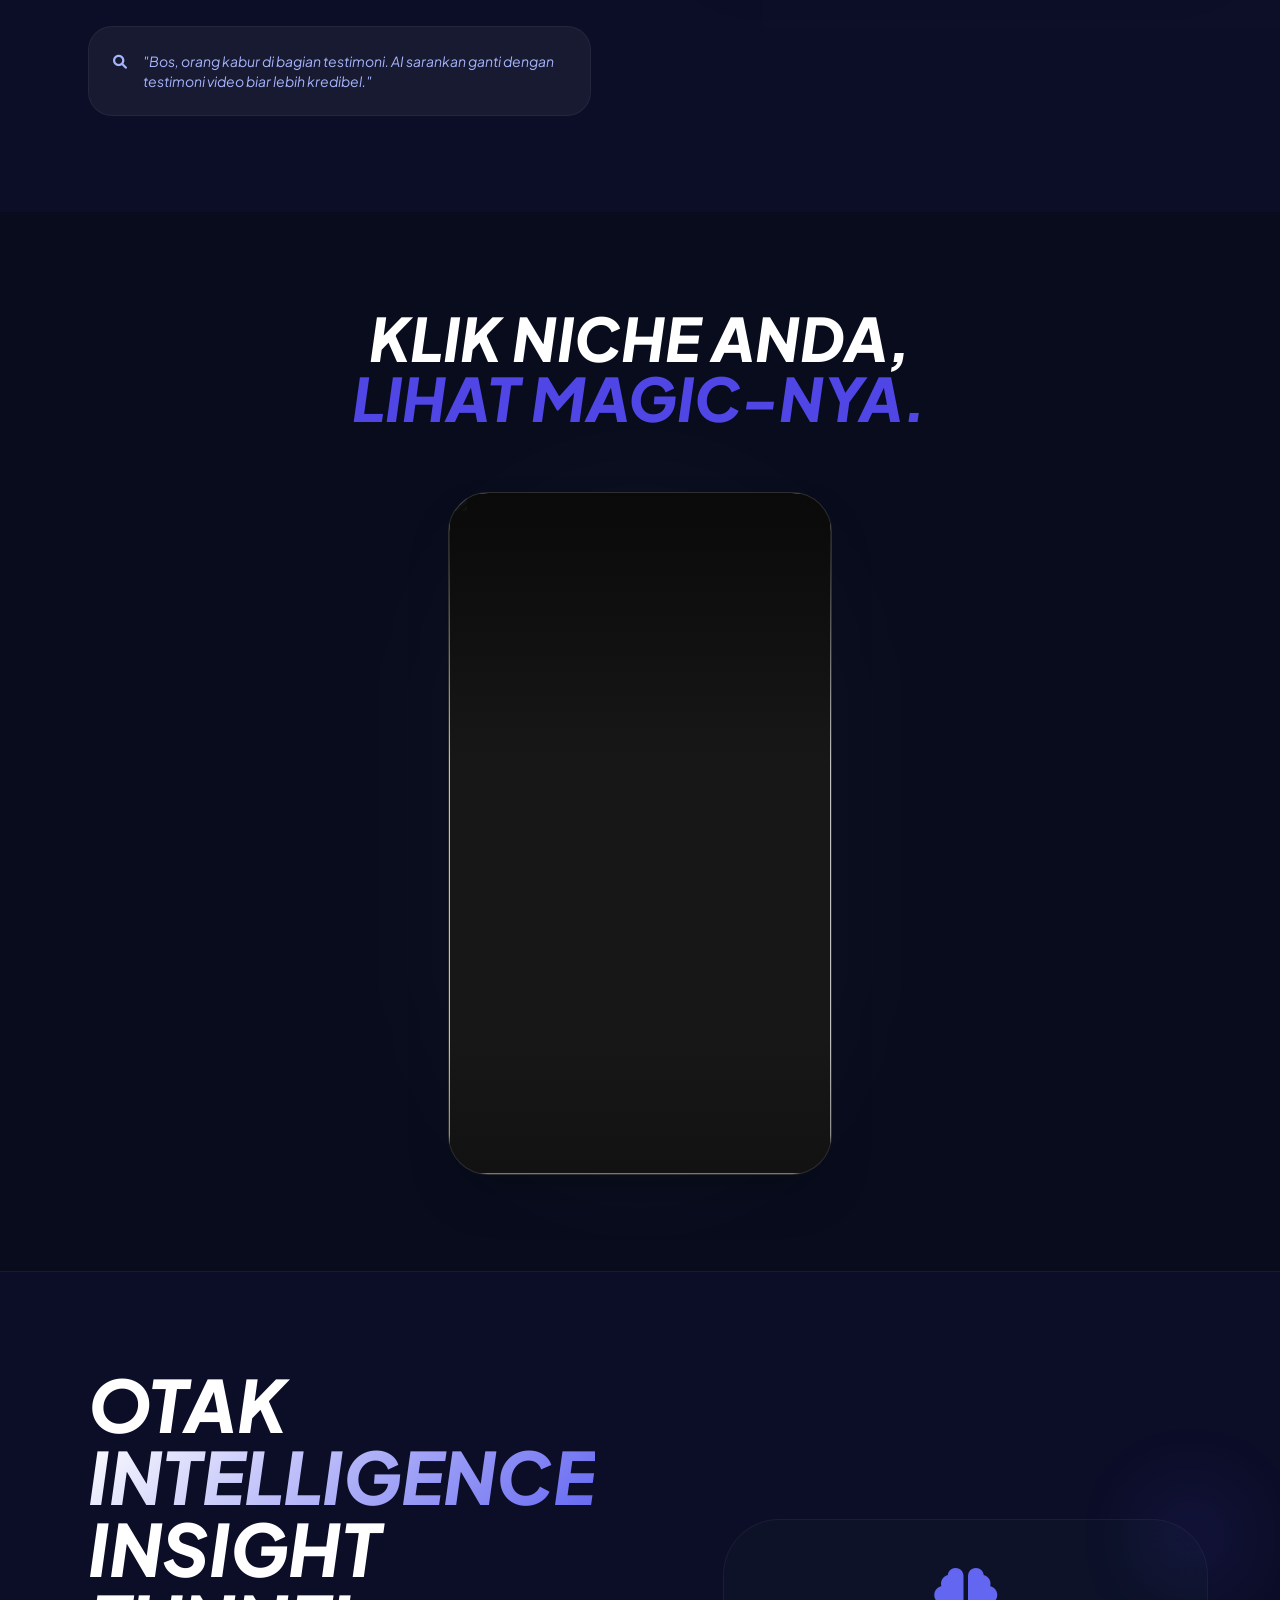
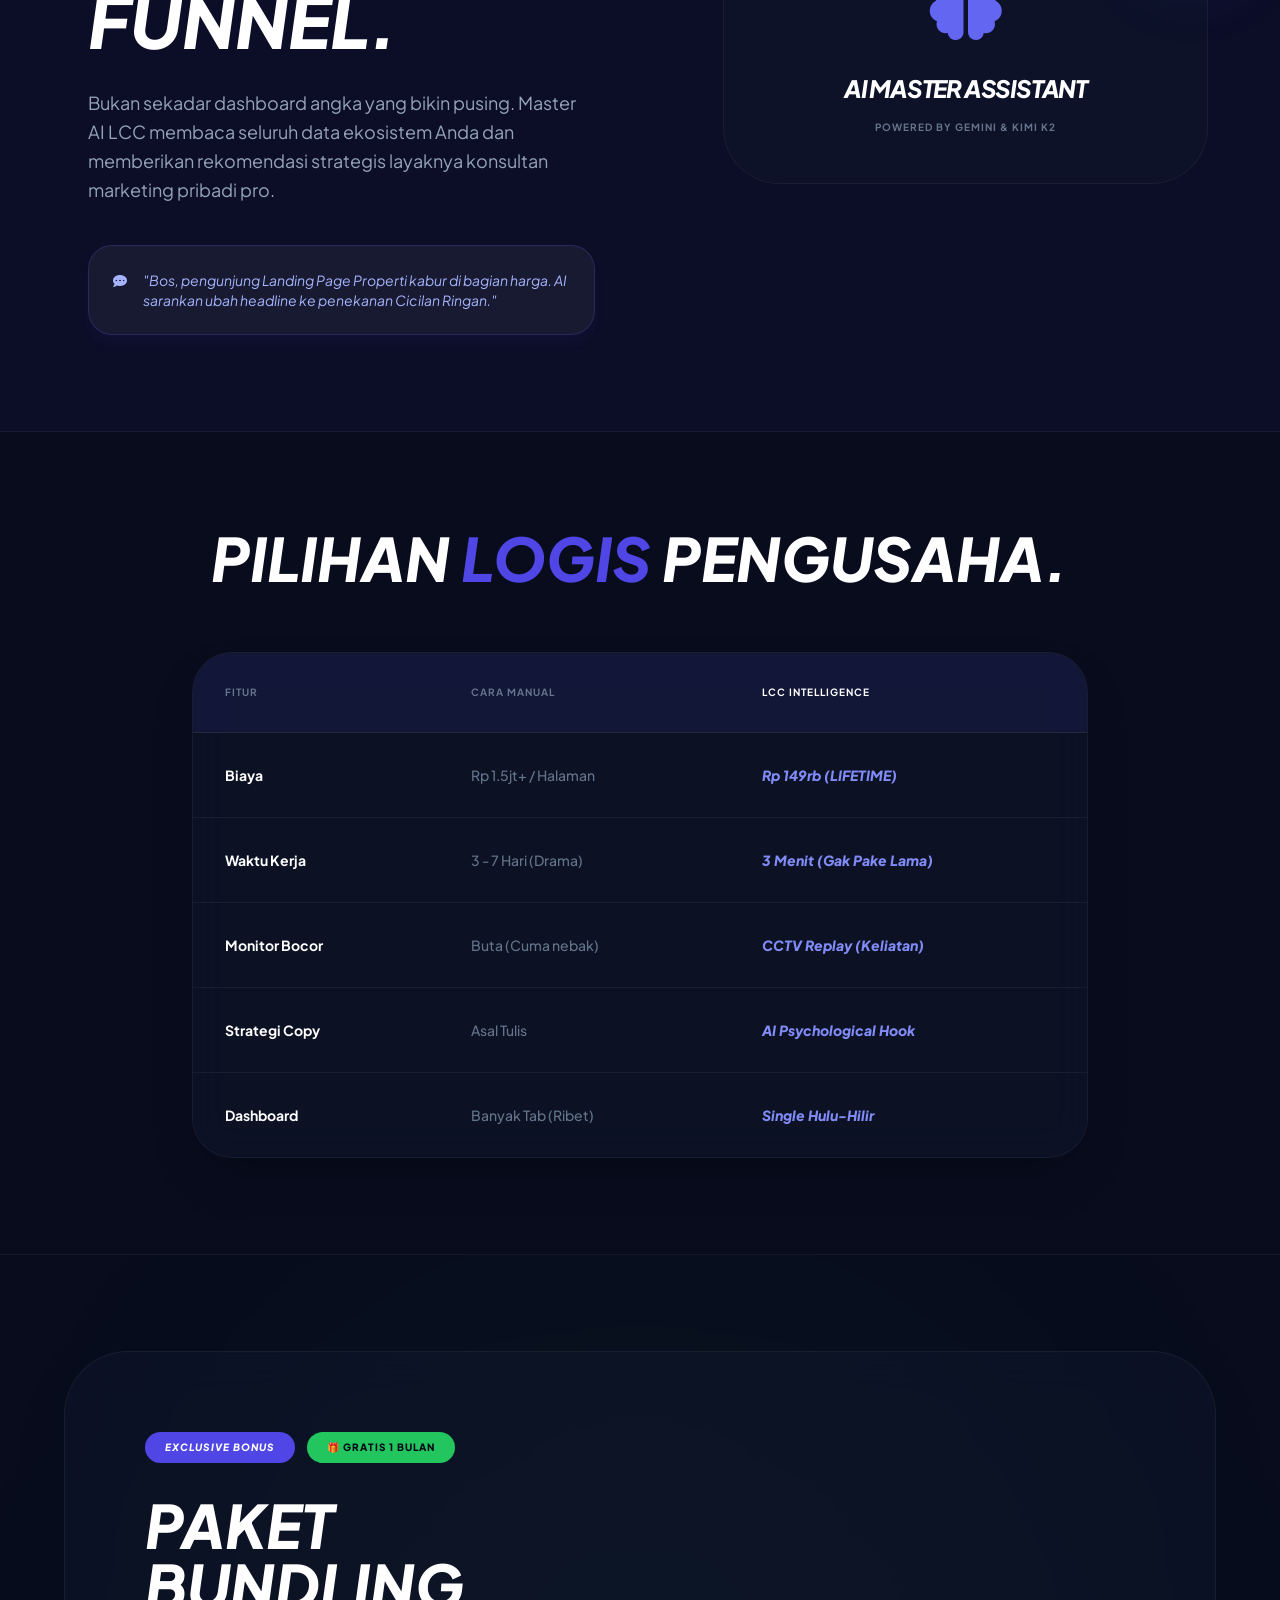
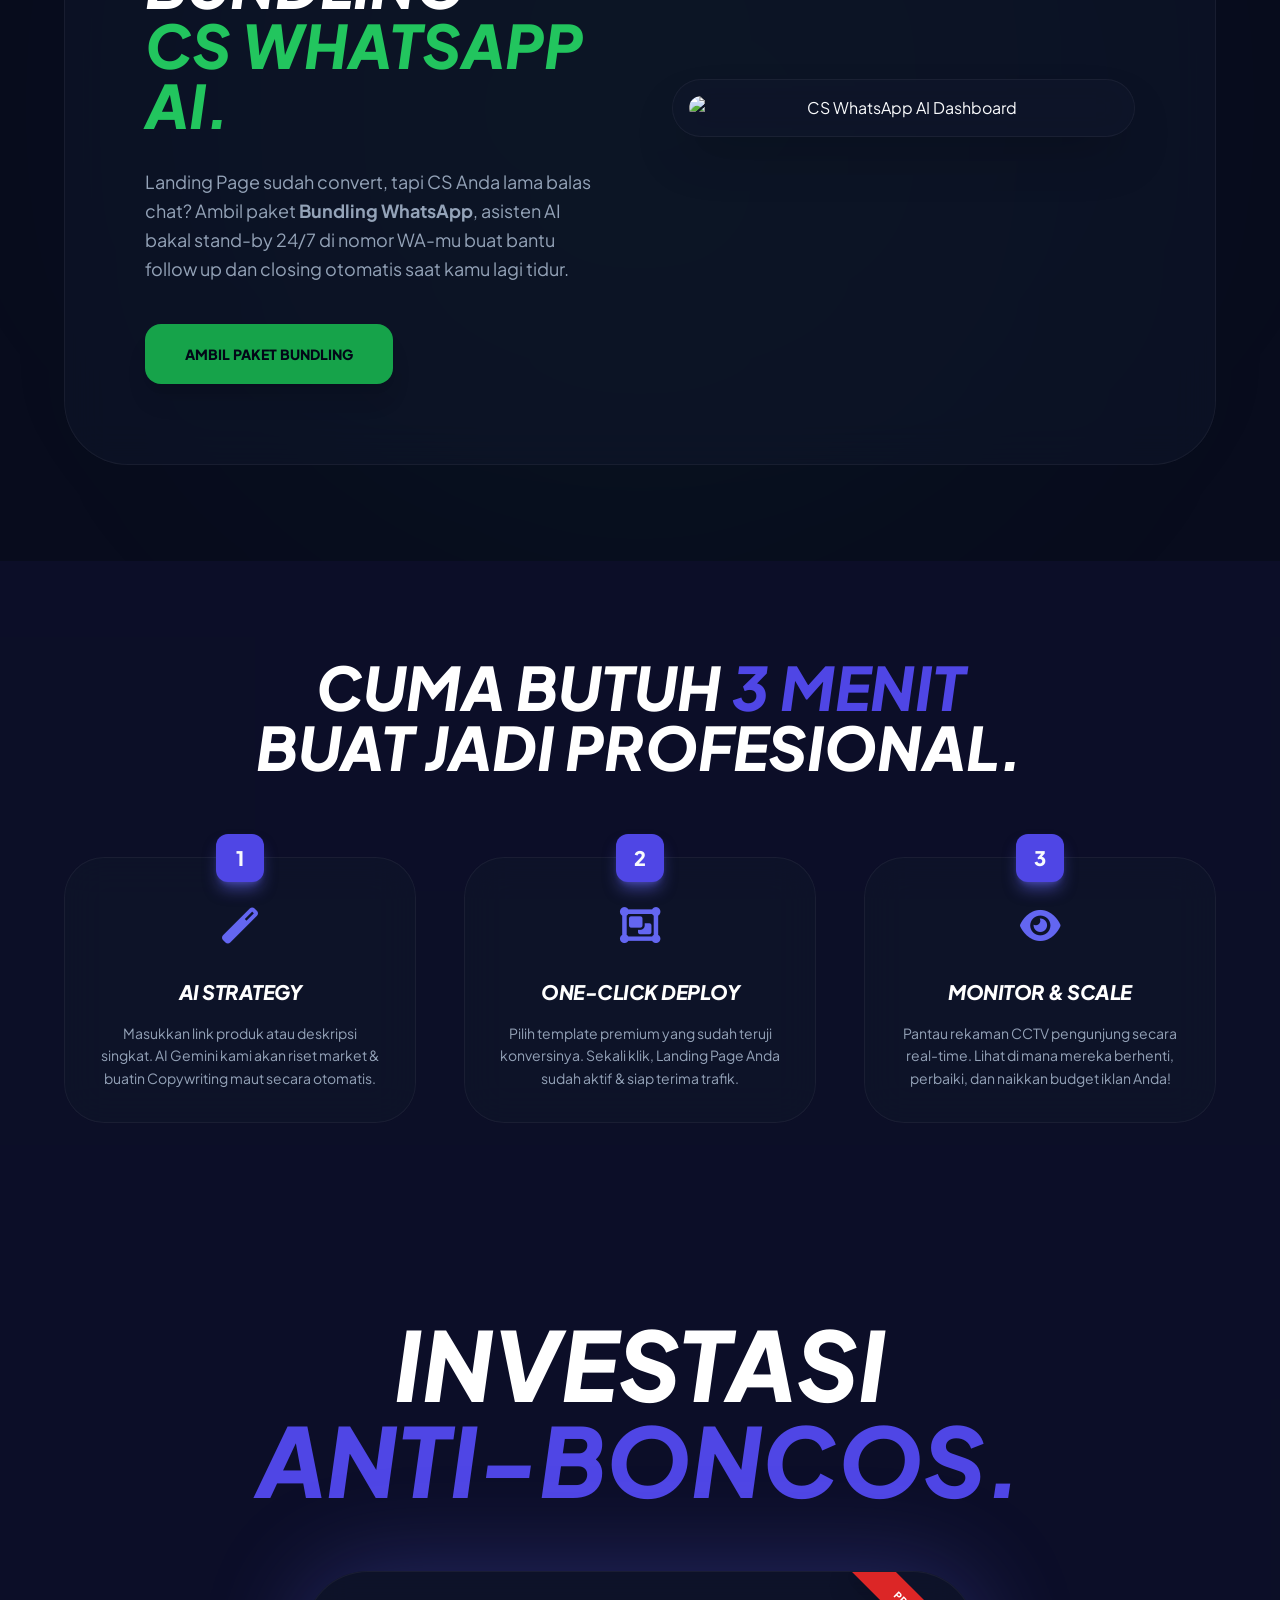
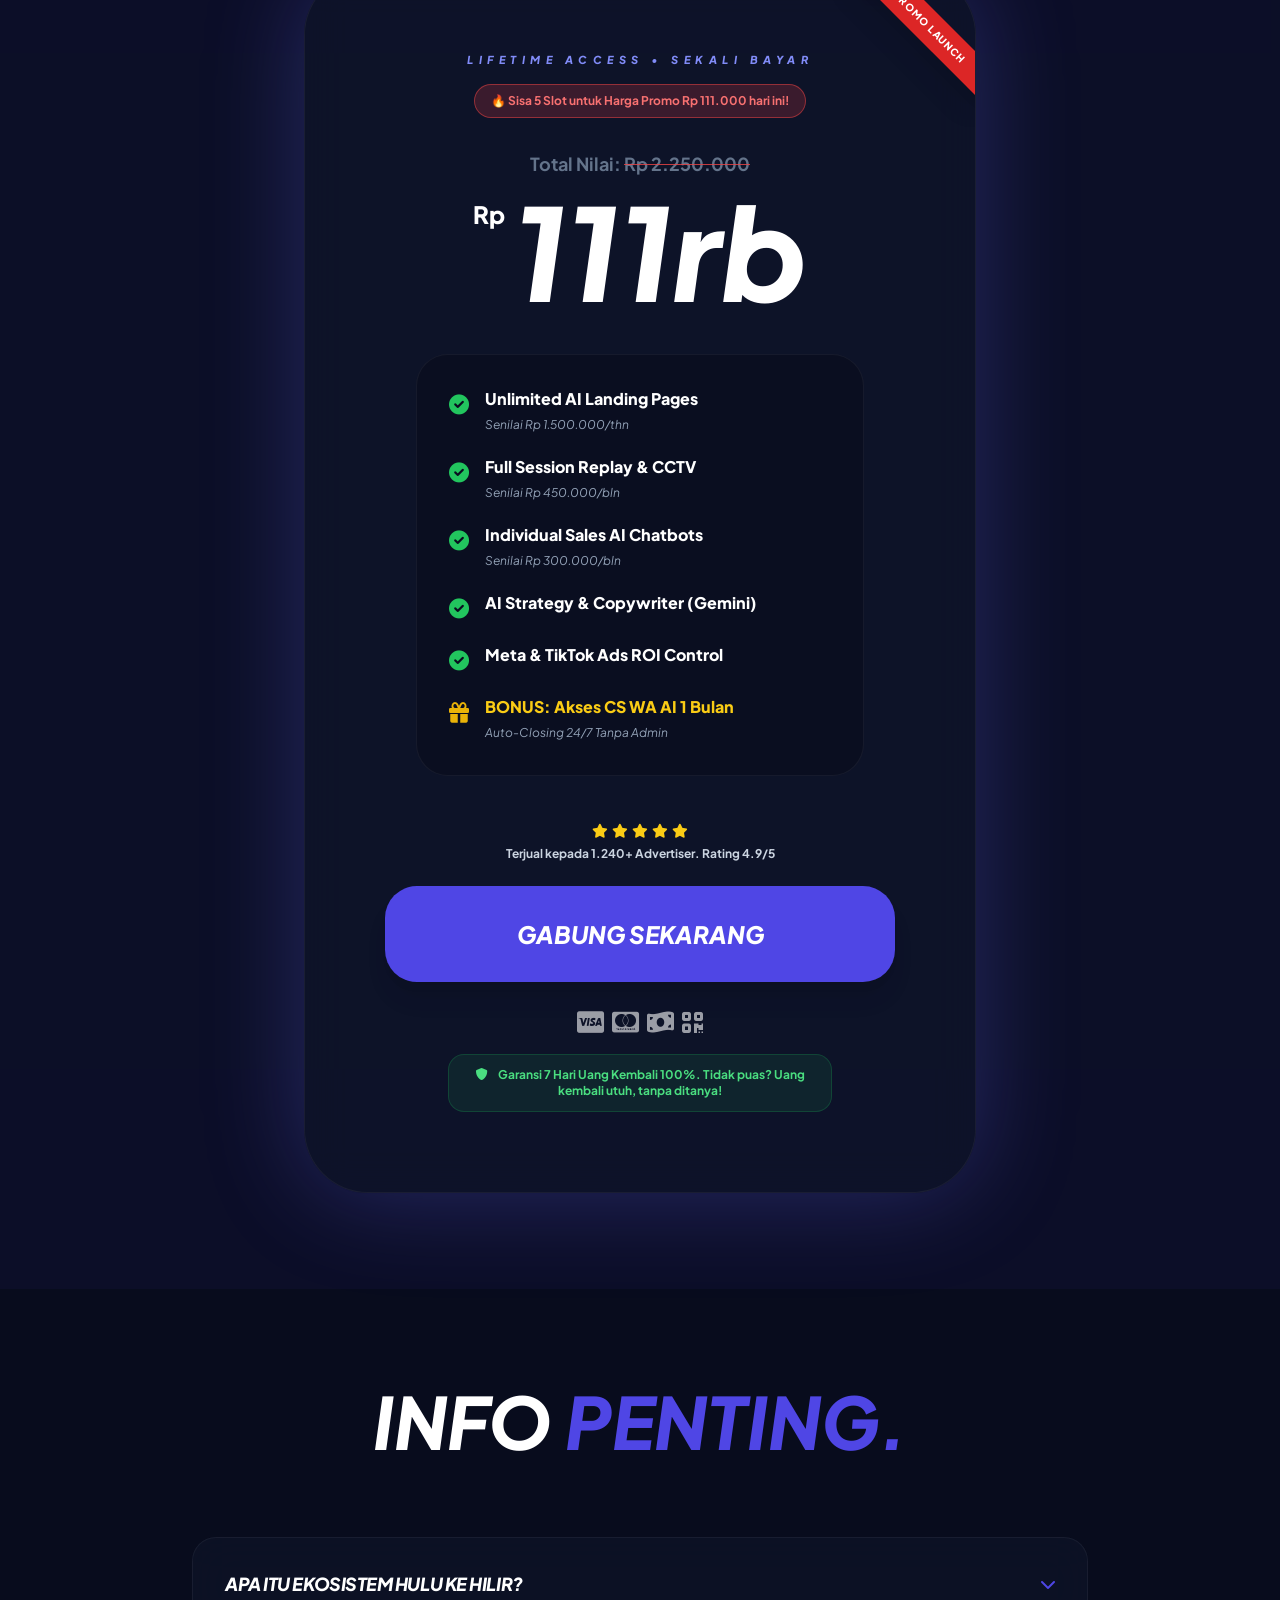
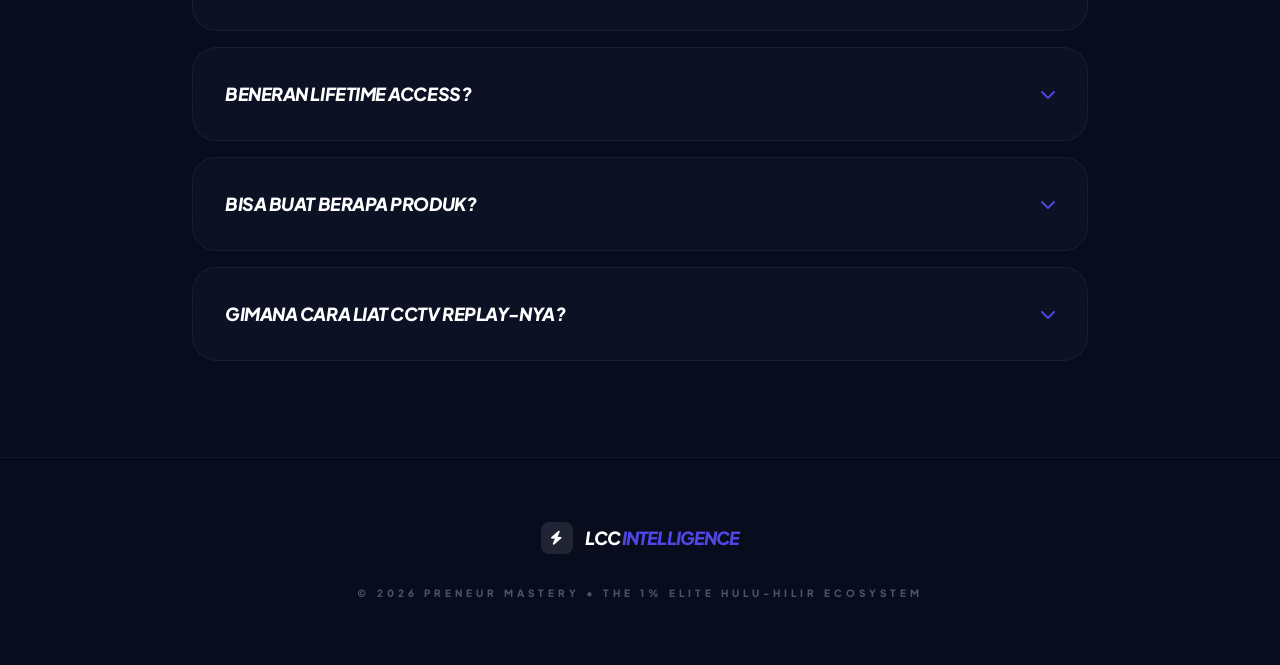
==== commit a1f32cd2: "Perf: Apply optimized pricing section with CS WA AI Bonus to main page" ====
--- a/index.html
+++ b/index.html
@@ -18,7 +18,7 @@
     <link rel="stylesheet" href="https://cdnjs.cloudflare.com/ajax/libs/font-awesome/6.0.0/css/all.min.css">
     
     <!-- Tailwind CSS for Layout -->
-    <script src="https://cdn.tailwindcss.com"></script>
+    <link rel="stylesheet" href="style.css">
 
     <!-- Meta Pixel Code -->
     <script>
@@ -572,25 +572,90 @@
         <div class="max-w-6xl mx-auto text-center">
             <h2 class="reveal text-4xl md:text-8xl font-black uppercase text-white mb-16 italic leading-none">INVESTASI <br/><span class="text-indigo-600">ANTI-BONCOS.</span></h2>
             <div class="reveal glass-card p-12 md:p-20 rounded-[64px] border-2 border-indigo-500/50 bg-indigo-950/20 max-w-2xl mx-auto relative overflow-hidden shadow-[0_0_100px_rgba(99,102,241,0.3)] transition-all hover:scale-[1.02]">
-                <div class="absolute top-10 right-[-50px] bg-red-600 text-white px-12 py-2 transform rotate-45 font-black text-[10px] uppercase tracking-widest shadow-xl">PROMO LAUNCH</div>
-                <div class="text-[11px] font-black text-indigo-400 uppercase tracking-[0.5em] mb-8 italic">LIFETIME ACCESS • SEKALI BAYAR</div>
-                <div class="flex items-center justify-center gap-4 mb-10">
-                    <span class="text-slate-600 text-2xl font-bold line-through">Rp 1.499rb</span>
+                <div class="absolute top-10 right-[-50px] bg-red-600 text-white px-12 py-2 transform rotate-45 font-black text-[10px] uppercase tracking-widest shadow-xl z-20">PROMO LAUNCH</div>
+                <div class="text-[11px] font-black text-indigo-400 uppercase tracking-[0.5em] mb-4 italic">LIFETIME ACCESS • SEKALI BAYAR</div>
+                
+                <!-- Micro-Urgency -->
+                <div class="inline-block bg-red-500/20 border border-red-500/50 text-red-400 px-4 py-2 rounded-full text-xs font-bold mb-8 animate-pulse">
+                    🔥 Sisa 5 Slot untuk Harga Promo Rp 111.000 hari ini!
+                </div>
+
+                <div class="flex flex-col items-center justify-center gap-2 mb-10">
+                    <div class="flex items-center gap-3 text-slate-500 text-lg font-bold">
+                        <span>Total Nilai: <span class="line-through decoration-red-500/80">Rp 2.250.000</span></span>
+                    </div>
                     <div class="flex items-start gap-2">
                         <span class="text-2xl font-black mt-3 text-white">Rp</span>
                         <span class="text-6xl md:text-9xl font-black italic text-white leading-none">111rb</span>
                     </div>
                 </div>
-                <div class="space-y-4 mb-14 text-left max-w-sm mx-auto">
-                    <div class="flex items-start gap-4 text-slate-300 text-sm font-medium"><i class="fas fa-check-circle text-green-500 mt-1"></i><span class="text-white font-bold">Unlimited AI Landing Pages</span></div>
-                    <div class="flex items-start gap-4 text-slate-300 text-sm font-medium"><i class="fas fa-check-circle text-green-500 mt-1"></i><span class="text-white font-bold">Full Session Replay & CCTV Monitor</span></div>
-                    <div class="flex items-start gap-4 text-slate-300 text-sm font-medium"><i class="fas fa-check-circle text-green-500 mt-1"></i><span class="text-white font-bold">Individual Sales AI Chatbots</span></div>
-                    <div class="flex items-start gap-4 text-slate-300 text-sm font-medium"><i class="fas fa-check-circle text-green-500 mt-1"></i><span class="text-white font-bold">Meta & TikTok Ads ROI Control</span></div>
-                    <div class="flex items-start gap-4 text-slate-300 text-sm font-medium"><i class="fas fa-check-circle text-green-500 mt-1"></i><span class="text-white font-bold">AI Strategy & Copywriter (Gemini)</span></div>
-                    <div class="flex items-start gap-4 text-slate-300 text-sm font-medium"><i class="fas fa-check-circle text-green-500 mt-1"></i><span class="text-white font-bold">Hosting Super Cepat (Lifetime)</span></div>
-                </div>
-                <button onclick="trackEvent('Click_Purchase', 'Gabung Sekarang - Rp149rb'); handleJoin()" class="cta-shine w-full py-8 bg-indigo-600 text-white rounded-[32px] font-black text-2xl italic uppercase shadow-xl hover:-translate-y-1 transition-all">GABUNG SEKARANG</button>
-                <p class="mt-8 text-slate-500 text-[10px] uppercase font-bold tracking-widest">🔒 Aman • Instan • Lifetime Access</p>
+
+                <!-- Value Stacking -->
+                <div class="space-y-5 mb-12 text-left max-w-md mx-auto bg-black/20 p-6 md:p-8 rounded-[32px] border border-white/5">
+                    <div class="flex items-start gap-4">
+                        <i class="fas fa-check-circle text-green-500 mt-1 text-xl"></i>
+                        <div>
+                            <span class="text-white font-black block text-base">Unlimited AI Landing Pages</span>
+                            <span class="text-slate-400 text-xs italic">Senilai Rp 1.500.000/thn</span>
+                        </div>
+                    </div>
+                    <div class="flex items-start gap-4">
+                        <i class="fas fa-check-circle text-green-500 mt-1 text-xl"></i>
+                        <div>
+                            <span class="text-white font-black block text-base">Full Session Replay & CCTV</span>
+                            <span class="text-slate-400 text-xs italic">Senilai Rp 450.000/bln</span>
+                        </div>
+                    </div>
+                    <div class="flex items-start gap-4">
+                        <i class="fas fa-check-circle text-green-500 mt-1 text-xl"></i>
+                        <div>
+                            <span class="text-white font-black block text-base">Individual Sales AI Chatbots</span>
+                            <span class="text-slate-400 text-xs italic">Senilai Rp 300.000/bln</span>
+                        </div>
+                    </div>
+                    <div class="flex items-start gap-4">
+                        <i class="fas fa-check-circle text-green-500 mt-1 text-xl"></i>
+                        <div>
+                            <span class="text-white font-black block text-base">AI Strategy & Copywriter (Gemini)</span>
+                        </div>
+                    </div>
+                    <div class="flex items-start gap-4">
+                        <i class="fas fa-check-circle text-green-500 mt-1 text-xl"></i>
+                        <div>
+                            <span class="text-white font-black block text-base">Meta & TikTok Ads ROI Control</span>
+                        </div>
+                    </div>
+                    <div class="flex items-start gap-4">
+                        <i class="fas fa-gift text-yellow-500 mt-1 text-xl animate-pulse"></i>
+                        <div>
+                            <span class="text-yellow-400 font-black block text-base">BONUS: Akses CS WA AI 1 Bulan</span>
+                            <span class="text-slate-400 text-xs italic">Auto-Closing 24/7 Tanpa Admin</span>
+                        </div>
+                    </div>
+                </div>
+
+                <!-- Social Proof -->
+                <div class="mb-6 flex flex-col items-center justify-center gap-2">
+                    <div class="flex text-yellow-400 text-sm gap-1">
+                        <i class="fas fa-star"></i><i class="fas fa-star"></i><i class="fas fa-star"></i><i class="fas fa-star"></i><i class="fas fa-star"></i>
+                    </div>
+                    <p class="text-slate-300 text-xs font-bold">Terjual kepada 1.240+ Advertiser. Rating 4.9/5</p>
+                </div>
+
+                <button onclick="trackEvent('Click_Purchase', 'Gabung Sekarang - Rp111rb'); handleJoin()" class="cta-shine w-full py-8 bg-indigo-600 text-white rounded-[32px] font-black text-2xl italic uppercase shadow-xl hover:-translate-y-1 transition-all">GABUNG SEKARANG</button>
+                
+                <!-- Trust Badges & Risk Reversal -->
+                <div class="mt-6 flex flex-col items-center gap-4">
+                    <div class="flex gap-2 opacity-60 grayscale hover:grayscale-0 transition-all duration-300">
+                        <i class="fab fa-cc-visa text-2xl"></i>
+                        <i class="fab fa-cc-mastercard text-2xl"></i>
+                        <i class="fas fa-money-bill-wave text-2xl"></i>
+                        <i class="fas fa-qrcode text-2xl"></i>
+                    </div>
+                    <div class="bg-green-500/10 border border-green-500/20 text-green-400 px-4 py-3 rounded-2xl text-xs font-bold w-full max-w-sm">
+                        <i class="fas fa-shield-alt mr-2"></i> Garansi 7 Hari Uang Kembali 100%. Tidak puas? Uang kembali utuh, tanpa ditanya!
+                    </div>
+                </div>
             </div>
         </div>
     </section>
--- a/style.css
+++ b/style.css
@@ -0,0 +1,2095 @@
+/*
+! tailwindcss v3.4.1 | MIT License | https://tailwindcss.com
+*/
+
+/*
+1. Prevent padding and border from affecting element width. (https://github.com/mozdevs/cssremedy/issues/4)
+2. Allow adding a border to an element by just adding a border-width. (https://github.com/tailwindcss/tailwindcss/pull/116)
+*/
+
+*,
+::before,
+::after {
+  box-sizing: border-box;
+  /* 1 */
+  border-width: 0;
+  /* 2 */
+  border-style: solid;
+  /* 2 */
+  border-color: #e5e7eb;
+  /* 2 */
+}
+
+::before,
+::after {
+  --tw-content: '';
+}
+
+/*
+1. Use a consistent sensible line-height in all browsers.
+2. Prevent adjustments of font size after orientation changes in iOS.
+3. Use a more readable tab size.
+4. Use the user's configured `sans` font-family by default.
+5. Use the user's configured `sans` font-feature-settings by default.
+6. Use the user's configured `sans` font-variation-settings by default.
+7. Disable tap highlights on iOS
+*/
+
+html,
+:host {
+  line-height: 1.5;
+  /* 1 */
+  -webkit-text-size-adjust: 100%;
+  /* 2 */
+  -moz-tab-size: 4;
+  /* 3 */
+  -o-tab-size: 4;
+     tab-size: 4;
+  /* 3 */
+  font-family: ui-sans-serif, system-ui, sans-serif, "Apple Color Emoji", "Segoe UI Emoji", "Segoe UI Symbol", "Noto Color Emoji";
+  /* 4 */
+  font-feature-settings: normal;
+  /* 5 */
+  font-variation-settings: normal;
+  /* 6 */
+  -webkit-tap-highlight-color: transparent;
+  /* 7 */
+}
+
+/*
+1. Remove the margin in all browsers.
+2. Inherit line-height from `html` so users can set them as a class directly on the `html` element.
+*/
+
+body {
+  margin: 0;
+  /* 1 */
+  line-height: inherit;
+  /* 2 */
+}
+
+/*
+1. Add the correct height in Firefox.
+2. Correct the inheritance of border color in Firefox. (https://bugzilla.mozilla.org/show_bug.cgi?id=190655)
+3. Ensure horizontal rules are visible by default.
+*/
+
+hr {
+  height: 0;
+  /* 1 */
+  color: inherit;
+  /* 2 */
+  border-top-width: 1px;
+  /* 3 */
+}
+
+/*
+Add the correct text decoration in Chrome, Edge, and Safari.
+*/
+
+abbr:where([title]) {
+  -webkit-text-decoration: underline dotted;
+          text-decoration: underline dotted;
+}
+
+/*
+Remove the default font size and weight for headings.
+*/
+
+h1,
+h2,
+h3,
+h4,
+h5,
+h6 {
+  font-size: inherit;
+  font-weight: inherit;
+}
+
+/*
+Reset links to optimize for opt-in styling instead of opt-out.
+*/
+
+a {
+  color: inherit;
+  text-decoration: inherit;
+}
+
+/*
+Add the correct font weight in Edge and Safari.
+*/
+
+b,
+strong {
+  font-weight: bolder;
+}
+
+/*
+1. Use the user's configured `mono` font-family by default.
+2. Use the user's configured `mono` font-feature-settings by default.
+3. Use the user's configured `mono` font-variation-settings by default.
+4. Correct the odd `em` font sizing in all browsers.
+*/
+
+code,
+kbd,
+samp,
+pre {
+  font-family: ui-monospace, SFMono-Regular, Menlo, Monaco, Consolas, "Liberation Mono", "Courier New", monospace;
+  /* 1 */
+  font-feature-settings: normal;
+  /* 2 */
+  font-variation-settings: normal;
+  /* 3 */
+  font-size: 1em;
+  /* 4 */
+}
+
+/*
+Add the correct font size in all browsers.
+*/
+
+small {
+  font-size: 80%;
+}
+
+/*
+Prevent `sub` and `sup` elements from affecting the line height in all browsers.
+*/
+
+sub,
+sup {
+  font-size: 75%;
+  line-height: 0;
+  position: relative;
+  vertical-align: baseline;
+}
+
+sub {
+  bottom: -0.25em;
+}
+
+sup {
+  top: -0.5em;
+}
+
+/*
+1. Remove text indentation from table contents in Chrome and Safari. (https://bugs.chromium.org/p/chromium/issues/detail?id=999088, https://bugs.webkit.org/show_bug.cgi?id=201297)
+2. Correct table border color inheritance in all Chrome and Safari. (https://bugs.chromium.org/p/chromium/issues/detail?id=935729, https://bugs.webkit.org/show_bug.cgi?id=195016)
+3. Remove gaps between table borders by default.
+*/
+
+table {
+  text-indent: 0;
+  /* 1 */
+  border-color: inherit;
+  /* 2 */
+  border-collapse: collapse;
+  /* 3 */
+}
+
+/*
+1. Change the font styles in all browsers.
+2. Remove the margin in Firefox and Safari.
+3. Remove default padding in all browsers.
+*/
+
+button,
+input,
+optgroup,
+select,
+textarea {
+  font-family: inherit;
+  /* 1 */
+  font-feature-settings: inherit;
+  /* 1 */
+  font-variation-settings: inherit;
+  /* 1 */
+  font-size: 100%;
+  /* 1 */
+  font-weight: inherit;
+  /* 1 */
+  line-height: inherit;
+  /* 1 */
+  color: inherit;
+  /* 1 */
+  margin: 0;
+  /* 2 */
+  padding: 0;
+  /* 3 */
+}
+
+/*
+Remove the inheritance of text transform in Edge and Firefox.
+*/
+
+button,
+select {
+  text-transform: none;
+}
+
+/*
+1. Correct the inability to style clickable types in iOS and Safari.
+2. Remove default button styles.
+*/
+
+button,
+[type='button'],
+[type='reset'],
+[type='submit'] {
+  -webkit-appearance: button;
+  /* 1 */
+  background-color: transparent;
+  /* 2 */
+  background-image: none;
+  /* 2 */
+}
+
+/*
+Use the modern Firefox focus style for all focusable elements.
+*/
+
+:-moz-focusring {
+  outline: auto;
+}
+
+/*
+Remove the additional `:invalid` styles in Firefox. (https://github.com/mozilla/gecko-dev/blob/2f9eacd9d3d995c937b4251a5557d95d494c9be1/layout/style/res/forms.css#L728-L737)
+*/
+
+:-moz-ui-invalid {
+  box-shadow: none;
+}
+
+/*
+Add the correct vertical alignment in Chrome and Firefox.
+*/
+
+progress {
+  vertical-align: baseline;
+}
+
+/*
+Correct the cursor style of increment and decrement buttons in Safari.
+*/
+
+::-webkit-inner-spin-button,
+::-webkit-outer-spin-button {
+  height: auto;
+}
+
+/*
+1. Correct the odd appearance in Chrome and Safari.
+2. Correct the outline style in Safari.
+*/
+
+[type='search'] {
+  -webkit-appearance: textfield;
+  /* 1 */
+  outline-offset: -2px;
+  /* 2 */
+}
+
+/*
+Remove the inner padding in Chrome and Safari on macOS.
+*/
+
+::-webkit-search-decoration {
+  -webkit-appearance: none;
+}
+
+/*
+1. Correct the inability to style clickable types in iOS and Safari.
+2. Change font properties to `inherit` in Safari.
+*/
+
+::-webkit-file-upload-button {
+  -webkit-appearance: button;
+  /* 1 */
+  font: inherit;
+  /* 2 */
+}
+
+/*
+Add the correct display in Chrome and Safari.
+*/
+
+summary {
+  display: list-item;
+}
+
+/*
+Removes the default spacing and border for appropriate elements.
+*/
+
+blockquote,
+dl,
+dd,
+h1,
+h2,
+h3,
+h4,
+h5,
+h6,
+hr,
+figure,
+p,
+pre {
+  margin: 0;
+}
+
+fieldset {
+  margin: 0;
+  padding: 0;
+}
+
+legend {
+  padding: 0;
+}
+
+ol,
+ul,
+menu {
+  list-style: none;
+  margin: 0;
+  padding: 0;
+}
+
+/*
+Reset default styling for dialogs.
+*/
+
+dialog {
+  padding: 0;
+}
+
+/*
+Prevent resizing textareas horizontally by default.
+*/
+
+textarea {
+  resize: vertical;
+}
+
+/*
+1. Reset the default placeholder opacity in Firefox. (https://github.com/tailwindlabs/tailwindcss/issues/3300)
+2. Set the default placeholder color to the user's configured gray 400 color.
+*/
+
+input::-moz-placeholder, textarea::-moz-placeholder {
+  opacity: 1;
+  /* 1 */
+  color: #9ca3af;
+  /* 2 */
+}
+
+input::placeholder,
+textarea::placeholder {
+  opacity: 1;
+  /* 1 */
+  color: #9ca3af;
+  /* 2 */
+}
+
+/*
+Set the default cursor for buttons.
+*/
+
+button,
+[role="button"] {
+  cursor: pointer;
+}
+
+/*
+Make sure disabled buttons don't get the pointer cursor.
+*/
+
+:disabled {
+  cursor: default;
+}
+
+/*
+1. Make replaced elements `display: block` by default. (https://github.com/mozdevs/cssremedy/issues/14)
+2. Add `vertical-align: middle` to align replaced elements more sensibly by default. (https://github.com/jensimmons/cssremedy/issues/14#issuecomment-634934210)
+   This can trigger a poorly considered lint error in some tools but is included by design.
+*/
+
+img,
+svg,
+video,
+canvas,
+audio,
+iframe,
+embed,
+object {
+  display: block;
+  /* 1 */
+  vertical-align: middle;
+  /* 2 */
+}
+
+/*
+Constrain images and videos to the parent width and preserve their intrinsic aspect ratio. (https://github.com/mozdevs/cssremedy/issues/14)
+*/
+
+img,
+video {
+  max-width: 100%;
+  height: auto;
+}
+
+/* Make elements with the HTML hidden attribute stay hidden by default */
+
+[hidden] {
+  display: none;
+}
+
+*, ::before, ::after {
+  --tw-border-spacing-x: 0;
+  --tw-border-spacing-y: 0;
+  --tw-translate-x: 0;
+  --tw-translate-y: 0;
+  --tw-rotate: 0;
+  --tw-skew-x: 0;
+  --tw-skew-y: 0;
+  --tw-scale-x: 1;
+  --tw-scale-y: 1;
+  --tw-pan-x:  ;
+  --tw-pan-y:  ;
+  --tw-pinch-zoom:  ;
+  --tw-scroll-snap-strictness: proximity;
+  --tw-gradient-from-position:  ;
+  --tw-gradient-via-position:  ;
+  --tw-gradient-to-position:  ;
+  --tw-ordinal:  ;
+  --tw-slashed-zero:  ;
+  --tw-numeric-figure:  ;
+  --tw-numeric-spacing:  ;
+  --tw-numeric-fraction:  ;
+  --tw-ring-inset:  ;
+  --tw-ring-offset-width: 0px;
+  --tw-ring-offset-color: #fff;
+  --tw-ring-color: rgb(59 130 246 / 0.5);
+  --tw-ring-offset-shadow: 0 0 #0000;
+  --tw-ring-shadow: 0 0 #0000;
+  --tw-shadow: 0 0 #0000;
+  --tw-shadow-colored: 0 0 #0000;
+  --tw-blur:  ;
+  --tw-brightness:  ;
+  --tw-contrast:  ;
+  --tw-grayscale:  ;
+  --tw-hue-rotate:  ;
+  --tw-invert:  ;
+  --tw-saturate:  ;
+  --tw-sepia:  ;
+  --tw-drop-shadow:  ;
+  --tw-backdrop-blur:  ;
+  --tw-backdrop-brightness:  ;
+  --tw-backdrop-contrast:  ;
+  --tw-backdrop-grayscale:  ;
+  --tw-backdrop-hue-rotate:  ;
+  --tw-backdrop-invert:  ;
+  --tw-backdrop-opacity:  ;
+  --tw-backdrop-saturate:  ;
+  --tw-backdrop-sepia:  ;
+}
+
+::backdrop {
+  --tw-border-spacing-x: 0;
+  --tw-border-spacing-y: 0;
+  --tw-translate-x: 0;
+  --tw-translate-y: 0;
+  --tw-rotate: 0;
+  --tw-skew-x: 0;
+  --tw-skew-y: 0;
+  --tw-scale-x: 1;
+  --tw-scale-y: 1;
+  --tw-pan-x:  ;
+  --tw-pan-y:  ;
+  --tw-pinch-zoom:  ;
+  --tw-scroll-snap-strictness: proximity;
+  --tw-gradient-from-position:  ;
+  --tw-gradient-via-position:  ;
+  --tw-gradient-to-position:  ;
+  --tw-ordinal:  ;
+  --tw-slashed-zero:  ;
+  --tw-numeric-figure:  ;
+  --tw-numeric-spacing:  ;
+  --tw-numeric-fraction:  ;
+  --tw-ring-inset:  ;
+  --tw-ring-offset-width: 0px;
+  --tw-ring-offset-color: #fff;
+  --tw-ring-color: rgb(59 130 246 / 0.5);
+  --tw-ring-offset-shadow: 0 0 #0000;
+  --tw-ring-shadow: 0 0 #0000;
+  --tw-shadow: 0 0 #0000;
+  --tw-shadow-colored: 0 0 #0000;
+  --tw-blur:  ;
+  --tw-brightness:  ;
+  --tw-contrast:  ;
+  --tw-grayscale:  ;
+  --tw-hue-rotate:  ;
+  --tw-invert:  ;
+  --tw-saturate:  ;
+  --tw-sepia:  ;
+  --tw-drop-shadow:  ;
+  --tw-backdrop-blur:  ;
+  --tw-backdrop-brightness:  ;
+  --tw-backdrop-contrast:  ;
+  --tw-backdrop-grayscale:  ;
+  --tw-backdrop-hue-rotate:  ;
+  --tw-backdrop-invert:  ;
+  --tw-backdrop-opacity:  ;
+  --tw-backdrop-saturate:  ;
+  --tw-backdrop-sepia:  ;
+}
+
+.pointer-events-none {
+  pointer-events: none;
+}
+
+.absolute {
+  position: absolute;
+}
+
+.relative {
+  position: relative;
+}
+
+.sticky {
+  position: sticky;
+}
+
+.-inset-4 {
+  inset: -1rem;
+}
+
+.inset-0 {
+  inset: 0px;
+}
+
+.-bottom-10 {
+  bottom: -2.5rem;
+}
+
+.-left-32 {
+  left: -8rem;
+}
+
+.-right-32 {
+  right: -8rem;
+}
+
+.-right-40 {
+  right: -10rem;
+}
+
+.-right-6 {
+  right: -1.5rem;
+}
+
+.-top-12 {
+  top: -3rem;
+}
+
+.-top-6 {
+  top: -1.5rem;
+}
+
+.bottom-0 {
+  bottom: 0px;
+}
+
+.bottom-6 {
+  bottom: 1.5rem;
+}
+
+.left-0 {
+  left: 0px;
+}
+
+.left-1\/2 {
+  left: 50%;
+}
+
+.left-4 {
+  left: 1rem;
+}
+
+.right-0 {
+  right: 0px;
+}
+
+.right-\[-50px\] {
+  right: -50px;
+}
+
+.top-0 {
+  top: 0px;
+}
+
+.top-1\/2 {
+  top: 50%;
+}
+
+.top-10 {
+  top: 2.5rem;
+}
+
+.top-4 {
+  top: 1rem;
+}
+
+.-z-10 {
+  z-index: -10;
+}
+
+.z-10 {
+  z-index: 10;
+}
+
+.z-20 {
+  z-index: 20;
+}
+
+.z-\[100\] {
+  z-index: 100;
+}
+
+.z-\[90\] {
+  z-index: 90;
+}
+
+.mx-auto {
+  margin-left: auto;
+  margin-right: auto;
+}
+
+.-mt-4 {
+  margin-top: -1rem;
+}
+
+.mb-10 {
+  margin-bottom: 2.5rem;
+}
+
+.mb-12 {
+  margin-bottom: 3rem;
+}
+
+.mb-16 {
+  margin-bottom: 4rem;
+}
+
+.mb-20 {
+  margin-bottom: 5rem;
+}
+
+.mb-3 {
+  margin-bottom: 0.75rem;
+}
+
+.mb-4 {
+  margin-bottom: 1rem;
+}
+
+.mb-6 {
+  margin-bottom: 1.5rem;
+}
+
+.mb-8 {
+  margin-bottom: 2rem;
+}
+
+.ml-2 {
+  margin-left: 0.5rem;
+}
+
+.mr-2 {
+  margin-right: 0.5rem;
+}
+
+.mt-1 {
+  margin-top: 0.25rem;
+}
+
+.mt-12 {
+  margin-top: 3rem;
+}
+
+.mt-20 {
+  margin-top: 5rem;
+}
+
+.mt-3 {
+  margin-top: 0.75rem;
+}
+
+.mt-4 {
+  margin-top: 1rem;
+}
+
+.mt-6 {
+  margin-top: 1.5rem;
+}
+
+.mt-auto {
+  margin-top: auto;
+}
+
+.block {
+  display: block;
+}
+
+.inline-block {
+  display: inline-block;
+}
+
+.flex {
+  display: flex;
+}
+
+.table {
+  display: table;
+}
+
+.grid {
+  display: grid;
+}
+
+.hidden {
+  display: none;
+}
+
+.aspect-\[9\/16\] {
+  aspect-ratio: 9/16;
+}
+
+.aspect-video {
+  aspect-ratio: 16 / 9;
+}
+
+.h-10 {
+  height: 2.5rem;
+}
+
+.h-12 {
+  height: 3rem;
+}
+
+.h-16 {
+  height: 4rem;
+}
+
+.h-2 {
+  height: 0.5rem;
+}
+
+.h-20 {
+  height: 5rem;
+}
+
+.h-8 {
+  height: 2rem;
+}
+
+.h-\[300px\] {
+  height: 300px;
+}
+
+.h-\[400px\] {
+  height: 400px;
+}
+
+.h-\[600px\] {
+  height: 600px;
+}
+
+.h-\[80\%\] {
+  height: 80%;
+}
+
+.h-\[800px\] {
+  height: 800px;
+}
+
+.h-full {
+  height: 100%;
+}
+
+.w-10 {
+  width: 2.5rem;
+}
+
+.w-12 {
+  width: 3rem;
+}
+
+.w-16 {
+  width: 4rem;
+}
+
+.w-2 {
+  width: 0.5rem;
+}
+
+.w-20 {
+  width: 5rem;
+}
+
+.w-8 {
+  width: 2rem;
+}
+
+.w-\[400px\] {
+  width: 400px;
+}
+
+.w-\[600px\] {
+  width: 600px;
+}
+
+.w-\[70\%\] {
+  width: 70%;
+}
+
+.w-\[80\%\] {
+  width: 80%;
+}
+
+.w-\[800px\] {
+  width: 800px;
+}
+
+.w-full {
+  width: 100%;
+}
+
+.max-w-2xl {
+  max-width: 42rem;
+}
+
+.max-w-3xl {
+  max-width: 48rem;
+}
+
+.max-w-4xl {
+  max-width: 56rem;
+}
+
+.max-w-5xl {
+  max-width: 64rem;
+}
+
+.max-w-6xl {
+  max-width: 72rem;
+}
+
+.max-w-\[400px\] {
+  max-width: 400px;
+}
+
+.max-w-lg {
+  max-width: 32rem;
+}
+
+.max-w-md {
+  max-width: 28rem;
+}
+
+.max-w-sm {
+  max-width: 24rem;
+}
+
+.flex-1 {
+  flex: 1 1 0%;
+}
+
+.shrink-0 {
+  flex-shrink: 0;
+}
+
+.border-collapse {
+  border-collapse: collapse;
+}
+
+.-translate-x-1\/2 {
+  --tw-translate-x: -50%;
+  transform: translate(var(--tw-translate-x), var(--tw-translate-y)) rotate(var(--tw-rotate)) skewX(var(--tw-skew-x)) skewY(var(--tw-skew-y)) scaleX(var(--tw-scale-x)) scaleY(var(--tw-scale-y));
+}
+
+.-translate-y-1\/2 {
+  --tw-translate-y: -50%;
+  transform: translate(var(--tw-translate-x), var(--tw-translate-y)) rotate(var(--tw-rotate)) skewX(var(--tw-skew-x)) skewY(var(--tw-skew-y)) scaleX(var(--tw-scale-x)) scaleY(var(--tw-scale-y));
+}
+
+.rotate-45 {
+  --tw-rotate: 45deg;
+  transform: translate(var(--tw-translate-x), var(--tw-translate-y)) rotate(var(--tw-rotate)) skewX(var(--tw-skew-x)) skewY(var(--tw-skew-y)) scaleX(var(--tw-scale-x)) scaleY(var(--tw-scale-y));
+}
+
+.rotate-\[-5deg\] {
+  --tw-rotate: -5deg;
+  transform: translate(var(--tw-translate-x), var(--tw-translate-y)) rotate(var(--tw-rotate)) skewX(var(--tw-skew-x)) skewY(var(--tw-skew-y)) scaleX(var(--tw-scale-x)) scaleY(var(--tw-scale-y));
+}
+
+.rotate-\[5deg\] {
+  --tw-rotate: 5deg;
+  transform: translate(var(--tw-translate-x), var(--tw-translate-y)) rotate(var(--tw-rotate)) skewX(var(--tw-skew-x)) skewY(var(--tw-skew-y)) scaleX(var(--tw-scale-x)) scaleY(var(--tw-scale-y));
+}
+
+.transform {
+  transform: translate(var(--tw-translate-x), var(--tw-translate-y)) rotate(var(--tw-rotate)) skewX(var(--tw-skew-x)) skewY(var(--tw-skew-y)) scaleX(var(--tw-scale-x)) scaleY(var(--tw-scale-y));
+}
+
+@keyframes bounce {
+  0%, 100% {
+    transform: translateY(-25%);
+    animation-timing-function: cubic-bezier(0.8,0,1,1);
+  }
+
+  50% {
+    transform: none;
+    animation-timing-function: cubic-bezier(0,0,0.2,1);
+  }
+}
+
+.animate-bounce {
+  animation: bounce 1s infinite;
+}
+
+@keyframes ping {
+  75%, 100% {
+    transform: scale(2);
+    opacity: 0;
+  }
+}
+
+.animate-ping {
+  animation: ping 1s cubic-bezier(0, 0, 0.2, 1) infinite;
+}
+
+@keyframes pulse {
+  50% {
+    opacity: .5;
+  }
+}
+
+.animate-pulse {
+  animation: pulse 2s cubic-bezier(0.4, 0, 0.6, 1) infinite;
+}
+
+.cursor-pointer {
+  cursor: pointer;
+}
+
+.grid-cols-1 {
+  grid-template-columns: repeat(1, minmax(0, 1fr));
+}
+
+.flex-col {
+  flex-direction: column;
+}
+
+.items-start {
+  align-items: flex-start;
+}
+
+.items-center {
+  align-items: center;
+}
+
+.justify-center {
+  justify-content: center;
+}
+
+.justify-between {
+  justify-content: space-between;
+}
+
+.gap-1 {
+  gap: 0.25rem;
+}
+
+.gap-12 {
+  gap: 3rem;
+}
+
+.gap-16 {
+  gap: 4rem;
+}
+
+.gap-2 {
+  gap: 0.5rem;
+}
+
+.gap-3 {
+  gap: 0.75rem;
+}
+
+.gap-4 {
+  gap: 1rem;
+}
+
+.gap-6 {
+  gap: 1.5rem;
+}
+
+.gap-8 {
+  gap: 2rem;
+}
+
+.-space-x-2 > :not([hidden]) ~ :not([hidden]) {
+  --tw-space-x-reverse: 0;
+  margin-right: calc(-0.5rem * var(--tw-space-x-reverse));
+  margin-left: calc(-0.5rem * calc(1 - var(--tw-space-x-reverse)));
+}
+
+.space-y-4 > :not([hidden]) ~ :not([hidden]) {
+  --tw-space-y-reverse: 0;
+  margin-top: calc(1rem * calc(1 - var(--tw-space-y-reverse)));
+  margin-bottom: calc(1rem * var(--tw-space-y-reverse));
+}
+
+.space-y-5 > :not([hidden]) ~ :not([hidden]) {
+  --tw-space-y-reverse: 0;
+  margin-top: calc(1.25rem * calc(1 - var(--tw-space-y-reverse)));
+  margin-bottom: calc(1.25rem * var(--tw-space-y-reverse));
+}
+
+.space-y-6 > :not([hidden]) ~ :not([hidden]) {
+  --tw-space-y-reverse: 0;
+  margin-top: calc(1.5rem * calc(1 - var(--tw-space-y-reverse)));
+  margin-bottom: calc(1.5rem * var(--tw-space-y-reverse));
+}
+
+.overflow-hidden {
+  overflow: hidden;
+}
+
+.whitespace-nowrap {
+  white-space: nowrap;
+}
+
+.rounded-2xl {
+  border-radius: 1rem;
+}
+
+.rounded-3xl {
+  border-radius: 1.5rem;
+}
+
+.rounded-\[24px\] {
+  border-radius: 24px;
+}
+
+.rounded-\[32px\] {
+  border-radius: 32px;
+}
+
+.rounded-\[40px\] {
+  border-radius: 40px;
+}
+
+.rounded-\[48px\] {
+  border-radius: 48px;
+}
+
+.rounded-\[56px\] {
+  border-radius: 56px;
+}
+
+.rounded-\[64px\] {
+  border-radius: 64px;
+}
+
+.rounded-full {
+  border-radius: 9999px;
+}
+
+.rounded-lg {
+  border-radius: 0.5rem;
+}
+
+.rounded-xl {
+  border-radius: 0.75rem;
+}
+
+.border {
+  border-width: 1px;
+}
+
+.border-2 {
+  border-width: 2px;
+}
+
+.border-y {
+  border-top-width: 1px;
+  border-bottom-width: 1px;
+}
+
+.border-b {
+  border-bottom-width: 1px;
+}
+
+.border-t {
+  border-top-width: 1px;
+}
+
+.border-none {
+  border-style: none;
+}
+
+.border-\[\#020617\] {
+  --tw-border-opacity: 1;
+  border-color: rgb(2 6 23 / var(--tw-border-opacity));
+}
+
+.border-green-500\/20 {
+  border-color: rgb(34 197 94 / 0.2);
+}
+
+.border-indigo-500\/20 {
+  border-color: rgb(99 102 241 / 0.2);
+}
+
+.border-indigo-500\/30 {
+  border-color: rgb(99 102 241 / 0.3);
+}
+
+.border-indigo-500\/50 {
+  border-color: rgb(99 102 241 / 0.5);
+}
+
+.border-red-500\/50 {
+  border-color: rgb(239 68 68 / 0.5);
+}
+
+.border-white\/10 {
+  border-color: rgb(255 255 255 / 0.1);
+}
+
+.border-white\/5 {
+  border-color: rgb(255 255 255 / 0.05);
+}
+
+.border-yellow-500\/20 {
+  border-color: rgb(234 179 8 / 0.2);
+}
+
+.bg-\[\#080c1d\] {
+  --tw-bg-opacity: 1;
+  background-color: rgb(8 12 29 / var(--tw-bg-opacity));
+}
+
+.bg-\[\#080c1d\]\/50 {
+  background-color: rgb(8 12 29 / 0.5);
+}
+
+.bg-\[\#080c1d\]\/80 {
+  background-color: rgb(8 12 29 / 0.8);
+}
+
+.bg-\[\#0f172a\] {
+  --tw-bg-opacity: 1;
+  background-color: rgb(15 23 42 / var(--tw-bg-opacity));
+}
+
+.bg-black\/20 {
+  background-color: rgb(0 0 0 / 0.2);
+}
+
+.bg-green-500 {
+  --tw-bg-opacity: 1;
+  background-color: rgb(34 197 94 / var(--tw-bg-opacity));
+}
+
+.bg-green-500\/10 {
+  background-color: rgb(34 197 94 / 0.1);
+}
+
+.bg-green-500\/5 {
+  background-color: rgb(34 197 94 / 0.05);
+}
+
+.bg-green-500\/\[0\.02\] {
+  background-color: rgb(34 197 94 / 0.02);
+}
+
+.bg-green-600 {
+  --tw-bg-opacity: 1;
+  background-color: rgb(22 163 74 / var(--tw-bg-opacity));
+}
+
+.bg-indigo-500\/10 {
+  background-color: rgb(99 102 241 / 0.1);
+}
+
+.bg-indigo-600 {
+  --tw-bg-opacity: 1;
+  background-color: rgb(79 70 229 / var(--tw-bg-opacity));
+}
+
+.bg-indigo-600\/10 {
+  background-color: rgb(79 70 229 / 0.1);
+}
+
+.bg-indigo-600\/20 {
+  background-color: rgb(79 70 229 / 0.2);
+}
+
+.bg-indigo-600\/5 {
+  background-color: rgb(79 70 229 / 0.05);
+}
+
+.bg-indigo-600\/\[0\.02\] {
+  background-color: rgb(79 70 229 / 0.02);
+}
+
+.bg-indigo-950\/20 {
+  background-color: rgb(30 27 75 / 0.2);
+}
+
+.bg-neutral-900 {
+  --tw-bg-opacity: 1;
+  background-color: rgb(23 23 23 / var(--tw-bg-opacity));
+}
+
+.bg-red-500\/20 {
+  background-color: rgb(239 68 68 / 0.2);
+}
+
+.bg-red-600 {
+  --tw-bg-opacity: 1;
+  background-color: rgb(220 38 38 / var(--tw-bg-opacity));
+}
+
+.bg-red-600\/5 {
+  background-color: rgb(220 38 38 / 0.05);
+}
+
+.bg-white {
+  --tw-bg-opacity: 1;
+  background-color: rgb(255 255 255 / var(--tw-bg-opacity));
+}
+
+.bg-white\/10 {
+  background-color: rgb(255 255 255 / 0.1);
+}
+
+.bg-white\/5 {
+  background-color: rgb(255 255 255 / 0.05);
+}
+
+.bg-yellow-500\/10 {
+  background-color: rgb(234 179 8 / 0.1);
+}
+
+.object-cover {
+  -o-object-fit: cover;
+     object-fit: cover;
+}
+
+.p-10 {
+  padding: 2.5rem;
+}
+
+.p-12 {
+  padding: 3rem;
+}
+
+.p-2 {
+  padding: 0.5rem;
+}
+
+.p-3 {
+  padding: 0.75rem;
+}
+
+.p-6 {
+  padding: 1.5rem;
+}
+
+.p-8 {
+  padding: 2rem;
+}
+
+.px-10 {
+  padding-left: 2.5rem;
+  padding-right: 2.5rem;
+}
+
+.px-12 {
+  padding-left: 3rem;
+  padding-right: 3rem;
+}
+
+.px-2 {
+  padding-left: 0.5rem;
+  padding-right: 0.5rem;
+}
+
+.px-3 {
+  padding-left: 0.75rem;
+  padding-right: 0.75rem;
+}
+
+.px-4 {
+  padding-left: 1rem;
+  padding-right: 1rem;
+}
+
+.px-5 {
+  padding-left: 1.25rem;
+  padding-right: 1.25rem;
+}
+
+.px-6 {
+  padding-left: 1.5rem;
+  padding-right: 1.5rem;
+}
+
+.px-8 {
+  padding-left: 2rem;
+  padding-right: 2rem;
+}
+
+.py-1 {
+  padding-top: 0.25rem;
+  padding-bottom: 0.25rem;
+}
+
+.py-16 {
+  padding-top: 4rem;
+  padding-bottom: 4rem;
+}
+
+.py-2 {
+  padding-top: 0.5rem;
+  padding-bottom: 0.5rem;
+}
+
+.py-24 {
+  padding-top: 6rem;
+  padding-bottom: 6rem;
+}
+
+.py-3 {
+  padding-top: 0.75rem;
+  padding-bottom: 0.75rem;
+}
+
+.py-4 {
+  padding-top: 1rem;
+  padding-bottom: 1rem;
+}
+
+.py-5 {
+  padding-top: 1.25rem;
+  padding-bottom: 1.25rem;
+}
+
+.py-6 {
+  padding-top: 1.5rem;
+  padding-bottom: 1.5rem;
+}
+
+.py-8 {
+  padding-top: 2rem;
+  padding-bottom: 2rem;
+}
+
+.pb-20 {
+  padding-bottom: 5rem;
+}
+
+.pr-12 {
+  padding-right: 3rem;
+}
+
+.pt-20 {
+  padding-top: 5rem;
+}
+
+.text-left {
+  text-align: left;
+}
+
+.text-center {
+  text-align: center;
+}
+
+.text-2xl {
+  font-size: 1.5rem;
+  line-height: 2rem;
+}
+
+.text-3xl {
+  font-size: 1.875rem;
+  line-height: 2.25rem;
+}
+
+.text-4xl {
+  font-size: 2.25rem;
+  line-height: 2.5rem;
+}
+
+.text-6xl {
+  font-size: 3.75rem;
+  line-height: 1;
+}
+
+.text-7xl {
+  font-size: 4.5rem;
+  line-height: 1;
+}
+
+.text-\[10px\] {
+  font-size: 10px;
+}
+
+.text-\[11px\] {
+  font-size: 11px;
+}
+
+.text-\[9px\] {
+  font-size: 9px;
+}
+
+.text-base {
+  font-size: 1rem;
+  line-height: 1.5rem;
+}
+
+.text-lg {
+  font-size: 1.125rem;
+  line-height: 1.75rem;
+}
+
+.text-sm {
+  font-size: 0.875rem;
+  line-height: 1.25rem;
+}
+
+.text-xl {
+  font-size: 1.25rem;
+  line-height: 1.75rem;
+}
+
+.text-xs {
+  font-size: 0.75rem;
+  line-height: 1rem;
+}
+
+.font-black {
+  font-weight: 900;
+}
+
+.font-bold {
+  font-weight: 700;
+}
+
+.font-extrabold {
+  font-weight: 800;
+}
+
+.font-medium {
+  font-weight: 500;
+}
+
+.font-normal {
+  font-weight: 400;
+}
+
+.uppercase {
+  text-transform: uppercase;
+}
+
+.italic {
+  font-style: italic;
+}
+
+.not-italic {
+  font-style: normal;
+}
+
+.leading-\[1\.1\] {
+  line-height: 1.1;
+}
+
+.leading-none {
+  line-height: 1;
+}
+
+.leading-relaxed {
+  line-height: 1.625;
+}
+
+.tracking-\[0\.2em\] {
+  letter-spacing: 0.2em;
+}
+
+.tracking-\[0\.3em\] {
+  letter-spacing: 0.3em;
+}
+
+.tracking-\[0\.4em\] {
+  letter-spacing: 0.4em;
+}
+
+.tracking-\[0\.5em\] {
+  letter-spacing: 0.5em;
+}
+
+.tracking-tight {
+  letter-spacing: -0.025em;
+}
+
+.tracking-tighter {
+  letter-spacing: -0.05em;
+}
+
+.tracking-wider {
+  letter-spacing: 0.05em;
+}
+
+.tracking-widest {
+  letter-spacing: 0.1em;
+}
+
+.text-\[\#020617\] {
+  --tw-text-opacity: 1;
+  color: rgb(2 6 23 / var(--tw-text-opacity));
+}
+
+.text-green-400 {
+  --tw-text-opacity: 1;
+  color: rgb(74 222 128 / var(--tw-text-opacity));
+}
+
+.text-green-500 {
+  --tw-text-opacity: 1;
+  color: rgb(34 197 94 / var(--tw-text-opacity));
+}
+
+.text-indigo-300 {
+  --tw-text-opacity: 1;
+  color: rgb(165 180 252 / var(--tw-text-opacity));
+}
+
+.text-indigo-400 {
+  --tw-text-opacity: 1;
+  color: rgb(129 140 248 / var(--tw-text-opacity));
+}
+
+.text-indigo-500 {
+  --tw-text-opacity: 1;
+  color: rgb(99 102 241 / var(--tw-text-opacity));
+}
+
+.text-indigo-600 {
+  --tw-text-opacity: 1;
+  color: rgb(79 70 229 / var(--tw-text-opacity));
+}
+
+.text-orange-500 {
+  --tw-text-opacity: 1;
+  color: rgb(249 115 22 / var(--tw-text-opacity));
+}
+
+.text-red-400 {
+  --tw-text-opacity: 1;
+  color: rgb(248 113 113 / var(--tw-text-opacity));
+}
+
+.text-red-500 {
+  --tw-text-opacity: 1;
+  color: rgb(239 68 68 / var(--tw-text-opacity));
+}
+
+.text-slate-300 {
+  --tw-text-opacity: 1;
+  color: rgb(203 213 225 / var(--tw-text-opacity));
+}
+
+.text-slate-400 {
+  --tw-text-opacity: 1;
+  color: rgb(148 163 184 / var(--tw-text-opacity));
+}
+
+.text-slate-500 {
+  --tw-text-opacity: 1;
+  color: rgb(100 116 139 / var(--tw-text-opacity));
+}
+
+.text-slate-600 {
+  --tw-text-opacity: 1;
+  color: rgb(71 85 105 / var(--tw-text-opacity));
+}
+
+.text-white {
+  --tw-text-opacity: 1;
+  color: rgb(255 255 255 / var(--tw-text-opacity));
+}
+
+.text-white\/40 {
+  color: rgb(255 255 255 / 0.4);
+}
+
+.text-yellow-400 {
+  --tw-text-opacity: 1;
+  color: rgb(250 204 21 / var(--tw-text-opacity));
+}
+
+.text-yellow-500 {
+  --tw-text-opacity: 1;
+  color: rgb(234 179 8 / var(--tw-text-opacity));
+}
+
+.underline {
+  text-decoration-line: underline;
+}
+
+.line-through {
+  text-decoration-line: line-through;
+}
+
+.decoration-red-500\/30 {
+  text-decoration-color: rgb(239 68 68 / 0.3);
+}
+
+.decoration-red-500\/80 {
+  text-decoration-color: rgb(239 68 68 / 0.8);
+}
+
+.decoration-wavy {
+  text-decoration-style: wavy;
+}
+
+.underline-offset-8 {
+  text-underline-offset: 8px;
+}
+
+.opacity-0 {
+  opacity: 0;
+}
+
+.opacity-100 {
+  opacity: 1;
+}
+
+.opacity-20 {
+  opacity: 0.2;
+}
+
+.opacity-40 {
+  opacity: 0.4;
+}
+
+.opacity-50 {
+  opacity: 0.5;
+}
+
+.opacity-60 {
+  opacity: 0.6;
+}
+
+.shadow-2xl {
+  --tw-shadow: 0 25px 50px -12px rgb(0 0 0 / 0.25);
+  --tw-shadow-colored: 0 25px 50px -12px var(--tw-shadow-color);
+  box-shadow: var(--tw-ring-offset-shadow, 0 0 #0000), var(--tw-ring-shadow, 0 0 #0000), var(--tw-shadow);
+}
+
+.shadow-\[0_0_100px_rgba\(99\2c 102\2c 241\2c 0\.3\)\] {
+  --tw-shadow: 0 0 100px rgba(99,102,241,0.3);
+  --tw-shadow-colored: 0 0 100px var(--tw-shadow-color);
+  box-shadow: var(--tw-ring-offset-shadow, 0 0 #0000), var(--tw-ring-shadow, 0 0 #0000), var(--tw-shadow);
+}
+
+.shadow-\[0_0_50px_rgba\(99\2c 102\2c 241\2c 0\.5\)\] {
+  --tw-shadow: 0 0 50px rgba(99,102,241,0.5);
+  --tw-shadow-colored: 0 0 50px var(--tw-shadow-color);
+  box-shadow: var(--tw-ring-offset-shadow, 0 0 #0000), var(--tw-ring-shadow, 0 0 #0000), var(--tw-shadow);
+}
+
+.shadow-\[0_20px_50px_rgba\(99\2c 102\2c 241\2c 0\.4\)\] {
+  --tw-shadow: 0 20px 50px rgba(99,102,241,0.4);
+  --tw-shadow-colored: 0 20px 50px var(--tw-shadow-color);
+  box-shadow: var(--tw-ring-offset-shadow, 0 0 #0000), var(--tw-ring-shadow, 0 0 #0000), var(--tw-shadow);
+}
+
+.shadow-\[0_30px_60px_rgba\(0\2c 0\2c 0\2c 0\.5\)\] {
+  --tw-shadow: 0 30px 60px rgba(0,0,0,0.5);
+  --tw-shadow-colored: 0 30px 60px var(--tw-shadow-color);
+  box-shadow: var(--tw-ring-offset-shadow, 0 0 #0000), var(--tw-ring-shadow, 0 0 #0000), var(--tw-shadow);
+}
+
+.shadow-\[0_30px_60px_rgba\(34\2c 197\2c 94\2c 0\.3\)\] {
+  --tw-shadow: 0 30px 60px rgba(34,197,94,0.3);
+  --tw-shadow-colored: 0 30px 60px var(--tw-shadow-color);
+  box-shadow: var(--tw-ring-offset-shadow, 0 0 #0000), var(--tw-ring-shadow, 0 0 #0000), var(--tw-shadow);
+}
+
+.shadow-lg {
+  --tw-shadow: 0 10px 15px -3px rgb(0 0 0 / 0.1), 0 4px 6px -4px rgb(0 0 0 / 0.1);
+  --tw-shadow-colored: 0 10px 15px -3px var(--tw-shadow-color), 0 4px 6px -4px var(--tw-shadow-color);
+  box-shadow: var(--tw-ring-offset-shadow, 0 0 #0000), var(--tw-ring-shadow, 0 0 #0000), var(--tw-shadow);
+}
+
+.shadow-xl {
+  --tw-shadow: 0 20px 25px -5px rgb(0 0 0 / 0.1), 0 8px 10px -6px rgb(0 0 0 / 0.1);
+  --tw-shadow-colored: 0 20px 25px -5px var(--tw-shadow-color), 0 8px 10px -6px var(--tw-shadow-color);
+  box-shadow: var(--tw-ring-offset-shadow, 0 0 #0000), var(--tw-ring-shadow, 0 0 #0000), var(--tw-shadow);
+}
+
+.shadow-green-500\/20 {
+  --tw-shadow-color: rgb(34 197 94 / 0.2);
+  --tw-shadow: var(--tw-shadow-colored);
+}
+
+.shadow-indigo-500\/20 {
+  --tw-shadow-color: rgb(99 102 241 / 0.2);
+  --tw-shadow: var(--tw-shadow-colored);
+}
+
+.shadow-indigo-500\/30 {
+  --tw-shadow-color: rgb(99 102 241 / 0.3);
+  --tw-shadow: var(--tw-shadow-colored);
+}
+
+.shadow-indigo-500\/5 {
+  --tw-shadow-color: rgb(99 102 241 / 0.05);
+  --tw-shadow: var(--tw-shadow-colored);
+}
+
+.shadow-indigo-500\/50 {
+  --tw-shadow-color: rgb(99 102 241 / 0.5);
+  --tw-shadow: var(--tw-shadow-colored);
+}
+
+.shadow-yellow-500\/20 {
+  --tw-shadow-color: rgb(234 179 8 / 0.2);
+  --tw-shadow: var(--tw-shadow-colored);
+}
+
+.blur {
+  --tw-blur: blur(8px);
+  filter: var(--tw-blur) var(--tw-brightness) var(--tw-contrast) var(--tw-grayscale) var(--tw-hue-rotate) var(--tw-invert) var(--tw-saturate) var(--tw-sepia) var(--tw-drop-shadow);
+}
+
+.blur-2xl {
+  --tw-blur: blur(40px);
+  filter: var(--tw-blur) var(--tw-brightness) var(--tw-contrast) var(--tw-grayscale) var(--tw-hue-rotate) var(--tw-invert) var(--tw-saturate) var(--tw-sepia) var(--tw-drop-shadow);
+}
+
+.blur-3xl {
+  --tw-blur: blur(64px);
+  filter: var(--tw-blur) var(--tw-brightness) var(--tw-contrast) var(--tw-grayscale) var(--tw-hue-rotate) var(--tw-invert) var(--tw-saturate) var(--tw-sepia) var(--tw-drop-shadow);
+}
+
+.blur-\[100px\] {
+  --tw-blur: blur(100px);
+  filter: var(--tw-blur) var(--tw-brightness) var(--tw-contrast) var(--tw-grayscale) var(--tw-hue-rotate) var(--tw-invert) var(--tw-saturate) var(--tw-sepia) var(--tw-drop-shadow);
+}
+
+.blur-\[120px\] {
+  --tw-blur: blur(120px);
+  filter: var(--tw-blur) var(--tw-brightness) var(--tw-contrast) var(--tw-grayscale) var(--tw-hue-rotate) var(--tw-invert) var(--tw-saturate) var(--tw-sepia) var(--tw-drop-shadow);
+}
+
+.blur-\[150px\] {
+  --tw-blur: blur(150px);
+  filter: var(--tw-blur) var(--tw-brightness) var(--tw-contrast) var(--tw-grayscale) var(--tw-hue-rotate) var(--tw-invert) var(--tw-saturate) var(--tw-sepia) var(--tw-drop-shadow);
+}
+
+.blur-\[40px\] {
+  --tw-blur: blur(40px);
+  filter: var(--tw-blur) var(--tw-brightness) var(--tw-contrast) var(--tw-grayscale) var(--tw-hue-rotate) var(--tw-invert) var(--tw-saturate) var(--tw-sepia) var(--tw-drop-shadow);
+}
+
+.grayscale {
+  --tw-grayscale: grayscale(100%);
+  filter: var(--tw-blur) var(--tw-brightness) var(--tw-contrast) var(--tw-grayscale) var(--tw-hue-rotate) var(--tw-invert) var(--tw-saturate) var(--tw-sepia) var(--tw-drop-shadow);
+}
+
+.backdrop-blur-xl {
+  --tw-backdrop-blur: blur(24px);
+  -webkit-backdrop-filter: var(--tw-backdrop-blur) var(--tw-backdrop-brightness) var(--tw-backdrop-contrast) var(--tw-backdrop-grayscale) var(--tw-backdrop-hue-rotate) var(--tw-backdrop-invert) var(--tw-backdrop-opacity) var(--tw-backdrop-saturate) var(--tw-backdrop-sepia);
+          backdrop-filter: var(--tw-backdrop-blur) var(--tw-backdrop-brightness) var(--tw-backdrop-contrast) var(--tw-backdrop-grayscale) var(--tw-backdrop-hue-rotate) var(--tw-backdrop-invert) var(--tw-backdrop-opacity) var(--tw-backdrop-saturate) var(--tw-backdrop-sepia);
+}
+
+.backdrop-filter {
+  -webkit-backdrop-filter: var(--tw-backdrop-blur) var(--tw-backdrop-brightness) var(--tw-backdrop-contrast) var(--tw-backdrop-grayscale) var(--tw-backdrop-hue-rotate) var(--tw-backdrop-invert) var(--tw-backdrop-opacity) var(--tw-backdrop-saturate) var(--tw-backdrop-sepia);
+          backdrop-filter: var(--tw-backdrop-blur) var(--tw-backdrop-brightness) var(--tw-backdrop-contrast) var(--tw-backdrop-grayscale) var(--tw-backdrop-hue-rotate) var(--tw-backdrop-invert) var(--tw-backdrop-opacity) var(--tw-backdrop-saturate) var(--tw-backdrop-sepia);
+}
+
+.transition {
+  transition-property: color, background-color, border-color, text-decoration-color, fill, stroke, opacity, box-shadow, transform, filter, -webkit-backdrop-filter;
+  transition-property: color, background-color, border-color, text-decoration-color, fill, stroke, opacity, box-shadow, transform, filter, backdrop-filter;
+  transition-property: color, background-color, border-color, text-decoration-color, fill, stroke, opacity, box-shadow, transform, filter, backdrop-filter, -webkit-backdrop-filter;
+  transition-timing-function: cubic-bezier(0.4, 0, 0.2, 1);
+  transition-duration: 150ms;
+}
+
+.transition-all {
+  transition-property: all;
+  transition-timing-function: cubic-bezier(0.4, 0, 0.2, 1);
+  transition-duration: 150ms;
+}
+
+.transition-colors {
+  transition-property: color, background-color, border-color, text-decoration-color, fill, stroke;
+  transition-timing-function: cubic-bezier(0.4, 0, 0.2, 1);
+  transition-duration: 150ms;
+}
+
+.transition-opacity {
+  transition-property: opacity;
+  transition-timing-function: cubic-bezier(0.4, 0, 0.2, 1);
+  transition-duration: 150ms;
+}
+
+.transition-transform {
+  transition-property: transform;
+  transition-timing-function: cubic-bezier(0.4, 0, 0.2, 1);
+  transition-duration: 150ms;
+}
+
+.duration-300 {
+  transition-duration: 300ms;
+}
+
+.ease-in-out {
+  transition-timing-function: cubic-bezier(0.4, 0, 0.2, 1);
+}
+
+.selection\:bg-indigo-500 *::-moz-selection {
+  --tw-bg-opacity: 1;
+  background-color: rgb(99 102 241 / var(--tw-bg-opacity));
+}
+
+.selection\:bg-indigo-500 *::selection {
+  --tw-bg-opacity: 1;
+  background-color: rgb(99 102 241 / var(--tw-bg-opacity));
+}
+
+.selection\:text-white *::-moz-selection {
+  --tw-text-opacity: 1;
+  color: rgb(255 255 255 / var(--tw-text-opacity));
+}
+
+.selection\:text-white *::selection {
+  --tw-text-opacity: 1;
+  color: rgb(255 255 255 / var(--tw-text-opacity));
+}
+
+.selection\:bg-indigo-500::-moz-selection {
+  --tw-bg-opacity: 1;
+  background-color: rgb(99 102 241 / var(--tw-bg-opacity));
+}
+
+.selection\:bg-indigo-500::selection {
+  --tw-bg-opacity: 1;
+  background-color: rgb(99 102 241 / var(--tw-bg-opacity));
+}
+
+.selection\:text-white::-moz-selection {
+  --tw-text-opacity: 1;
+  color: rgb(255 255 255 / var(--tw-text-opacity));
+}
+
+.selection\:text-white::selection {
+  --tw-text-opacity: 1;
+  color: rgb(255 255 255 / var(--tw-text-opacity));
+}
+
+.last\:border-0:last-child {
+  border-width: 0px;
+}
+
+.hover\:z-30:hover {
+  z-index: 30;
+}
+
+.hover\:-translate-y-1:hover {
+  --tw-translate-y: -0.25rem;
+  transform: translate(var(--tw-translate-x), var(--tw-translate-y)) rotate(var(--tw-rotate)) skewX(var(--tw-skew-x)) skewY(var(--tw-skew-y)) scaleX(var(--tw-scale-x)) scaleY(var(--tw-scale-y));
+}
+
+.hover\:rotate-0:hover {
+  --tw-rotate: 0deg;
+  transform: translate(var(--tw-translate-x), var(--tw-translate-y)) rotate(var(--tw-rotate)) skewX(var(--tw-skew-x)) skewY(var(--tw-skew-y)) scaleX(var(--tw-scale-x)) scaleY(var(--tw-scale-y));
+}
+
+.hover\:scale-105:hover {
+  --tw-scale-x: 1.05;
+  --tw-scale-y: 1.05;
+  transform: translate(var(--tw-translate-x), var(--tw-translate-y)) rotate(var(--tw-rotate)) skewX(var(--tw-skew-x)) skewY(var(--tw-skew-y)) scaleX(var(--tw-scale-x)) scaleY(var(--tw-scale-y));
+}
+
+.hover\:scale-\[1\.02\]:hover {
+  --tw-scale-x: 1.02;
+  --tw-scale-y: 1.02;
+  transform: translate(var(--tw-translate-x), var(--tw-translate-y)) rotate(var(--tw-rotate)) skewX(var(--tw-skew-x)) skewY(var(--tw-skew-y)) scaleX(var(--tw-scale-x)) scaleY(var(--tw-scale-y));
+}
+
+.hover\:bg-indigo-600\/10:hover {
+  background-color: rgb(79 70 229 / 0.1);
+}
+
+.hover\:bg-indigo-600\/5:hover {
+  background-color: rgb(79 70 229 / 0.05);
+}
+
+.hover\:bg-white\/5:hover {
+  background-color: rgb(255 255 255 / 0.05);
+}
+
+.hover\:bg-white\/\[0\.02\]:hover {
+  background-color: rgb(255 255 255 / 0.02);
+}
+
+.hover\:grayscale-0:hover {
+  --tw-grayscale: grayscale(0);
+  filter: var(--tw-blur) var(--tw-brightness) var(--tw-contrast) var(--tw-grayscale) var(--tw-hue-rotate) var(--tw-invert) var(--tw-saturate) var(--tw-sepia) var(--tw-drop-shadow);
+}
+
+.group:hover .group-hover\:scale-110 {
+  --tw-scale-x: 1.1;
+  --tw-scale-y: 1.1;
+  transform: translate(var(--tw-translate-x), var(--tw-translate-y)) rotate(var(--tw-rotate)) skewX(var(--tw-skew-x)) skewY(var(--tw-skew-y)) scaleX(var(--tw-scale-x)) scaleY(var(--tw-scale-y));
+}
+
+.group:hover .group-hover\:bg-indigo-600 {
+  --tw-bg-opacity: 1;
+  background-color: rgb(79 70 229 / var(--tw-bg-opacity));
+}
+
+.group:hover .group-hover\:text-white {
+  --tw-text-opacity: 1;
+  color: rgb(255 255 255 / var(--tw-text-opacity));
+}
+
+.group:hover .group-hover\:opacity-100 {
+  opacity: 1;
+}
+
+.group:hover .group-hover\:opacity-60 {
+  opacity: 0.6;
+}
+
+@media (min-width: 768px) {
+  .md\:block {
+    display: block;
+  }
+
+  .md\:h-28 {
+    height: 7rem;
+  }
+
+  .md\:h-\[400px\] {
+    height: 400px;
+  }
+
+  .md\:w-28 {
+    width: 7rem;
+  }
+
+  .md\:w-\[320px\] {
+    width: 320px;
+  }
+
+  .md\:grid-cols-2 {
+    grid-template-columns: repeat(2, minmax(0, 1fr));
+  }
+
+  .md\:grid-cols-3 {
+    grid-template-columns: repeat(3, minmax(0, 1fr));
+  }
+
+  .md\:gap-24 {
+    gap: 6rem;
+  }
+
+  .md\:rounded-\[40px\] {
+    border-radius: 40px;
+  }
+
+  .md\:rounded-\[48px\] {
+    border-radius: 48px;
+  }
+
+  .md\:rounded-\[56px\] {
+    border-radius: 56px;
+  }
+
+  .md\:rounded-\[64px\] {
+    border-radius: 64px;
+  }
+
+  .md\:p-12 {
+    padding: 3rem;
+  }
+
+  .md\:p-20 {
+    padding: 5rem;
+  }
+
+  .md\:p-4 {
+    padding: 1rem;
+  }
+
+  .md\:p-8 {
+    padding: 2rem;
+  }
+
+  .md\:text-5xl {
+    font-size: 3rem;
+    line-height: 1;
+  }
+
+  .md\:text-6xl {
+    font-size: 3.75rem;
+    line-height: 1;
+  }
+
+  .md\:text-7xl {
+    font-size: 4.5rem;
+    line-height: 1;
+  }
+
+  .md\:text-8xl {
+    font-size: 6rem;
+    line-height: 1;
+  }
+
+  .md\:text-9xl {
+    font-size: 8rem;
+    line-height: 1;
+  }
+
+  .md\:text-\[10px\] {
+    font-size: 10px;
+  }
+
+  .md\:text-base {
+    font-size: 1rem;
+    line-height: 1.5rem;
+  }
+
+  .md\:text-lg {
+    font-size: 1.125rem;
+    line-height: 1.75rem;
+  }
+
+  .md\:text-xl {
+    font-size: 1.25rem;
+    line-height: 1.75rem;
+  }
+}
+
+@media (min-width: 1024px) {
+  .lg\:flex-row {
+    flex-direction: row;
+  }
+}
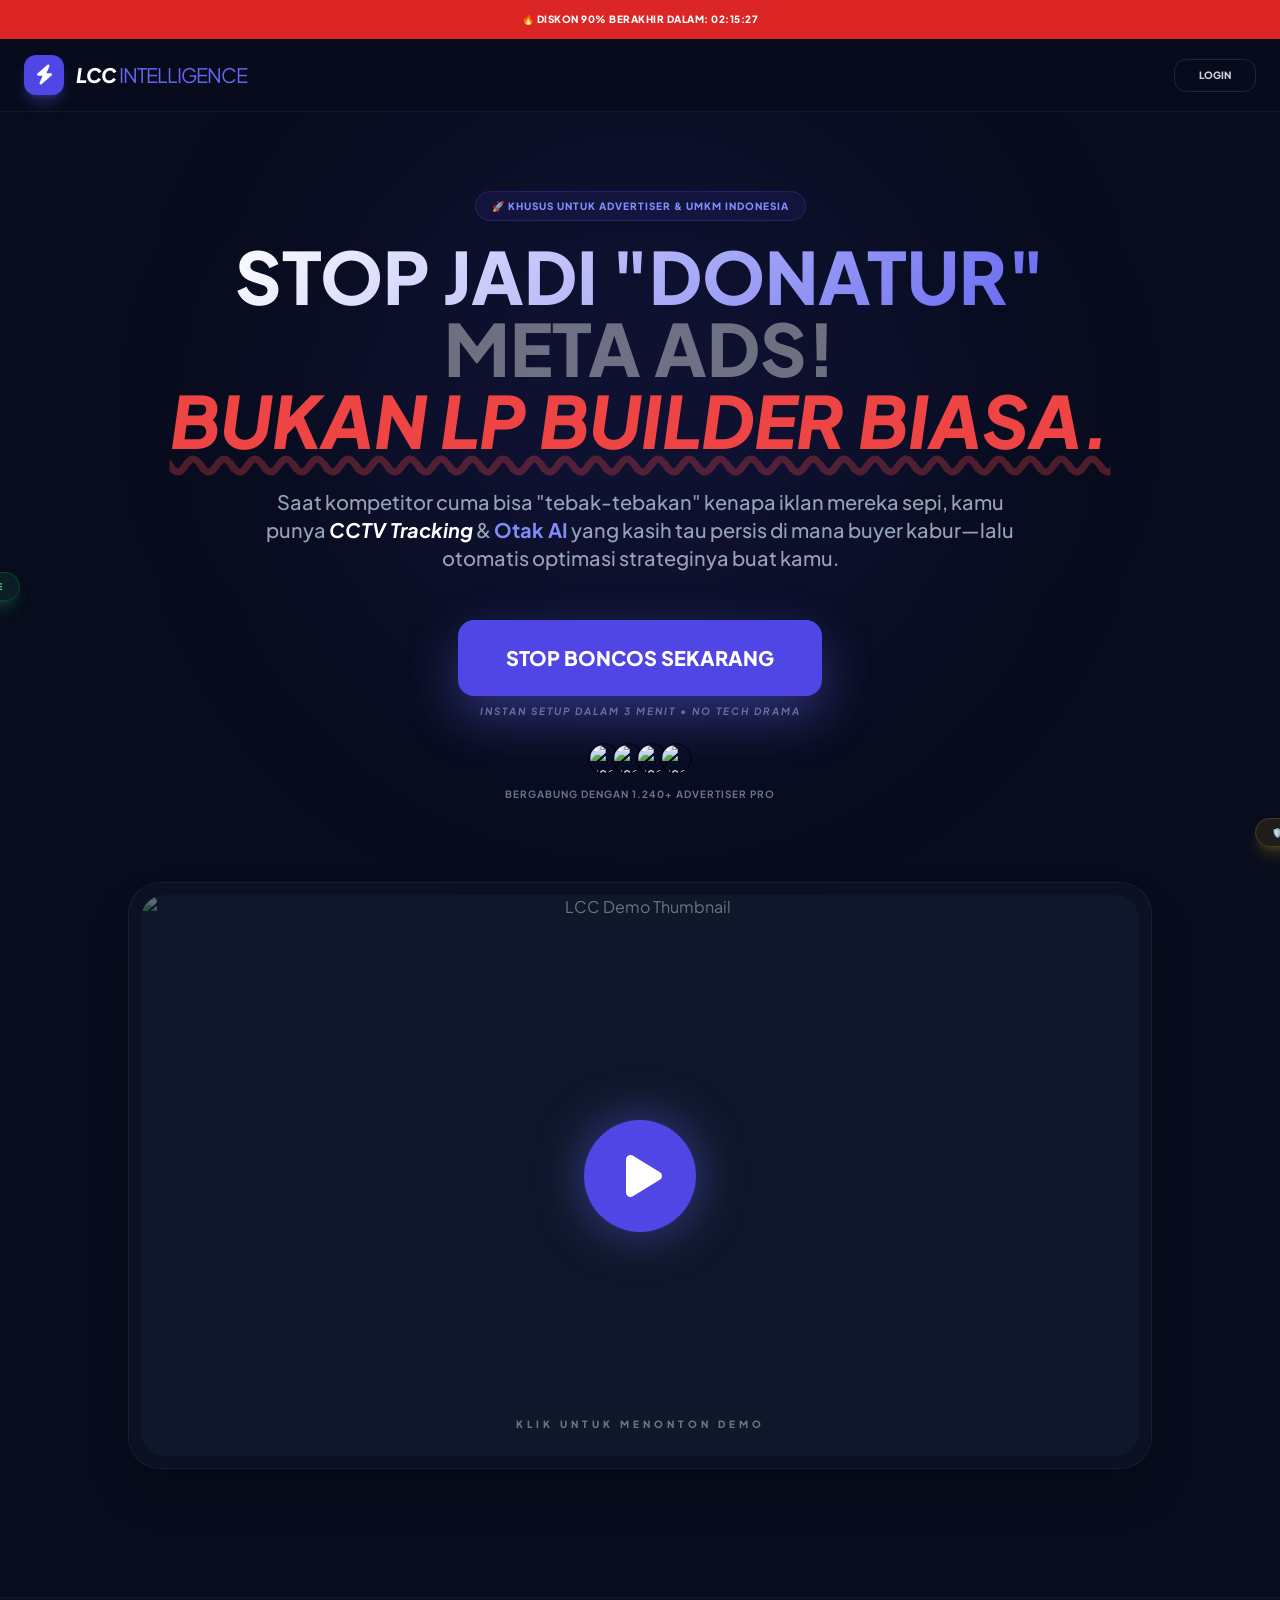
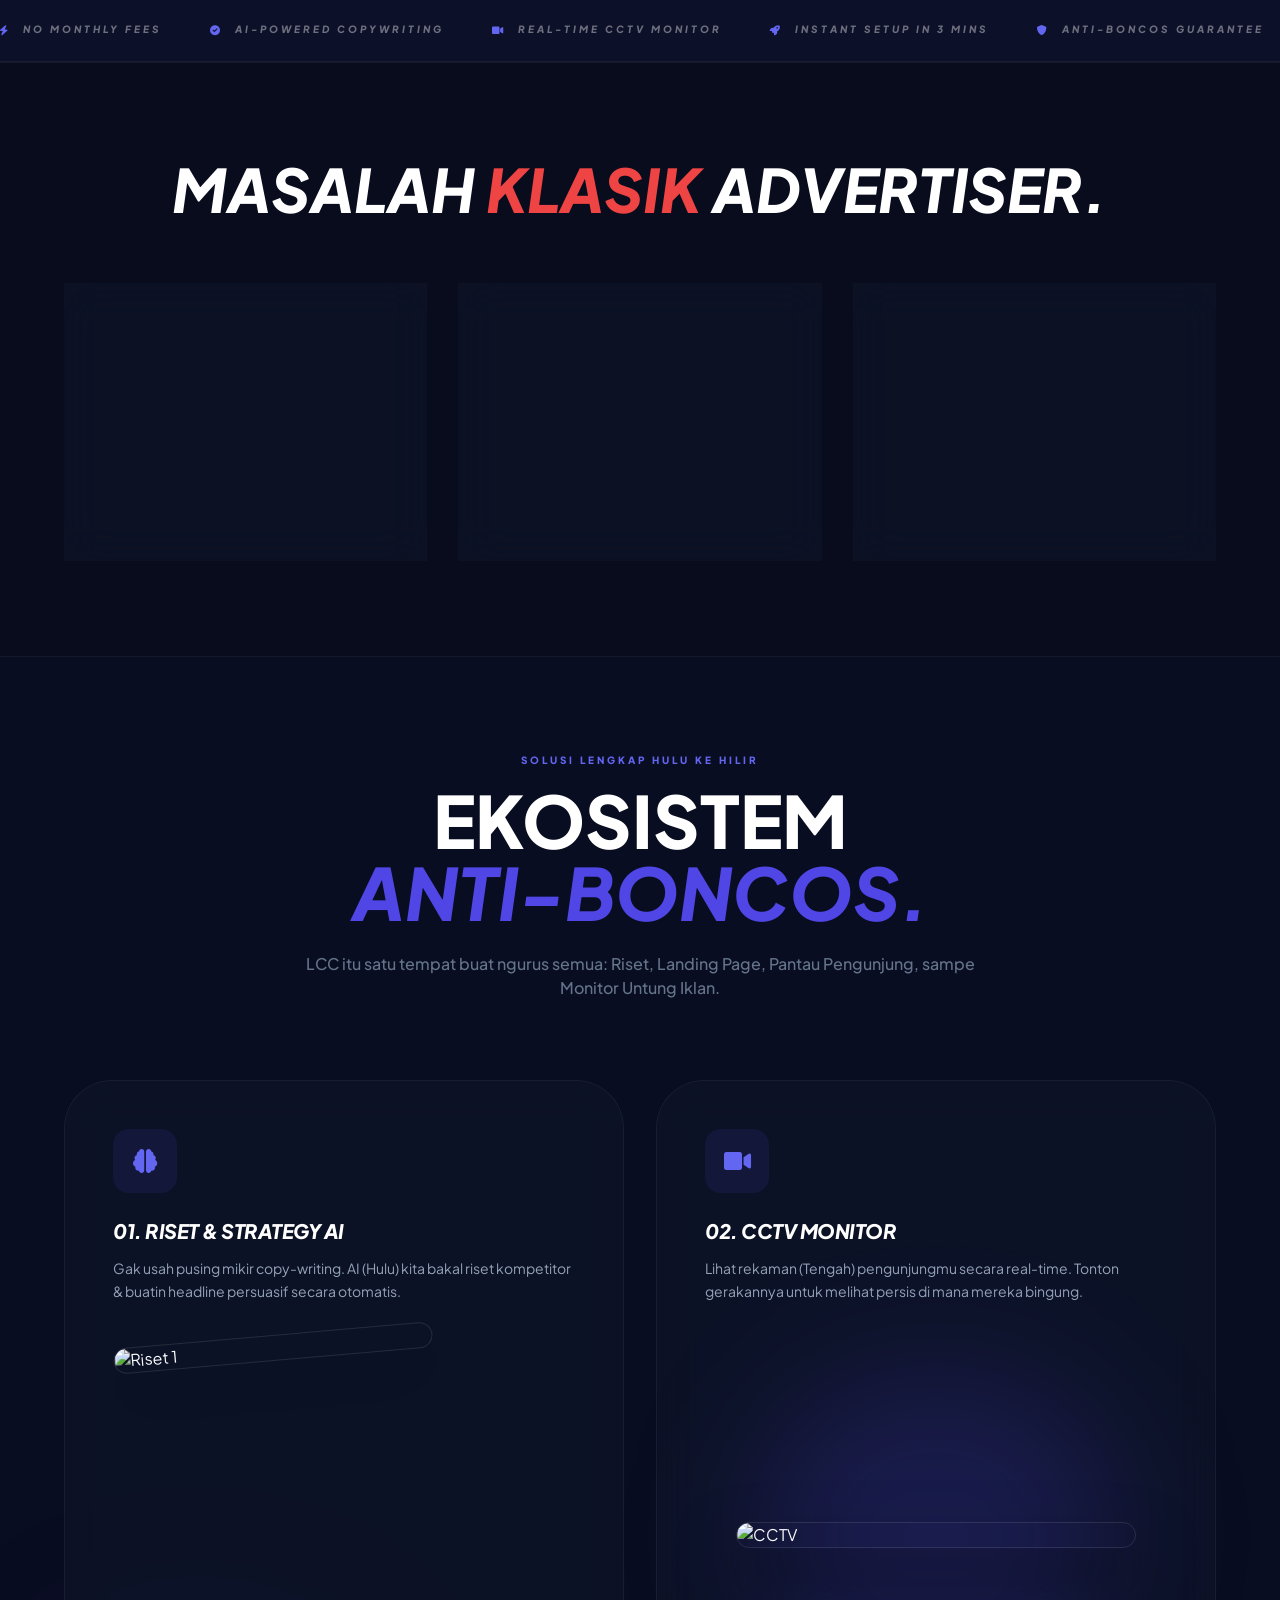
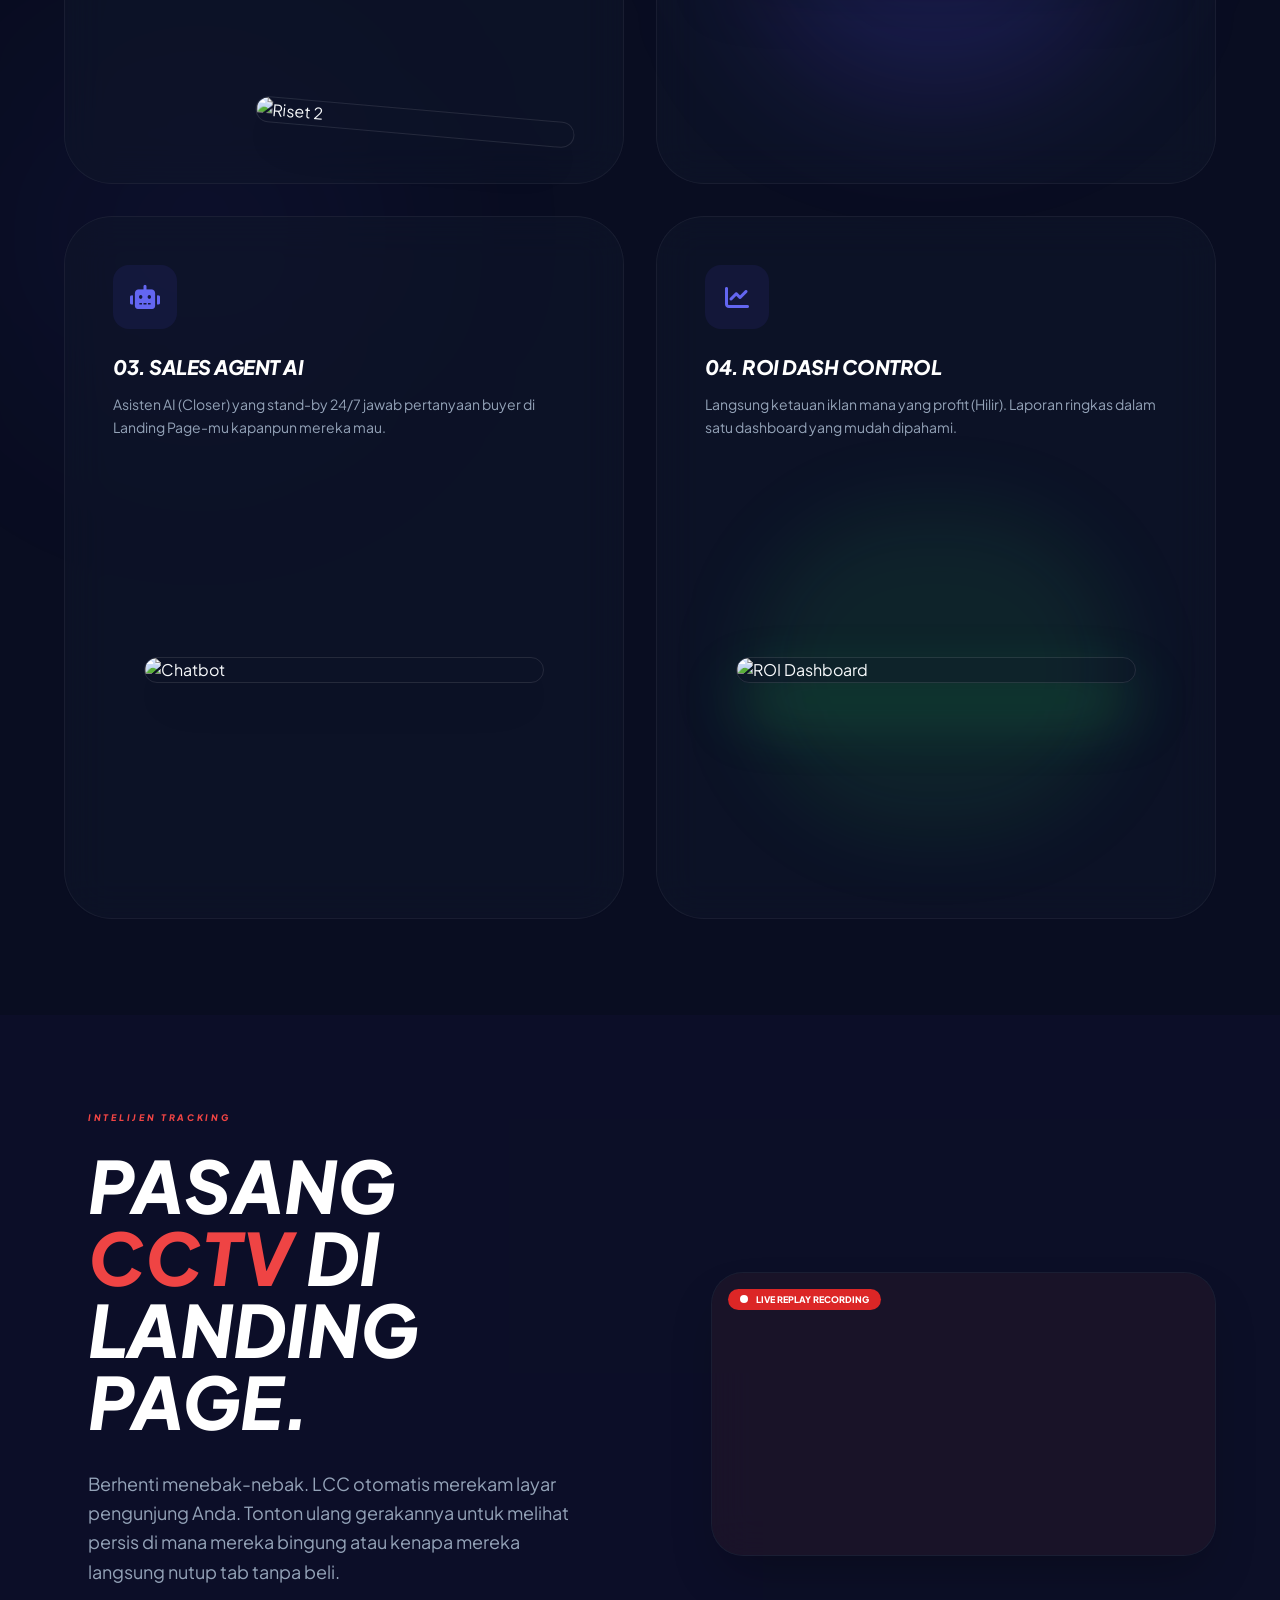
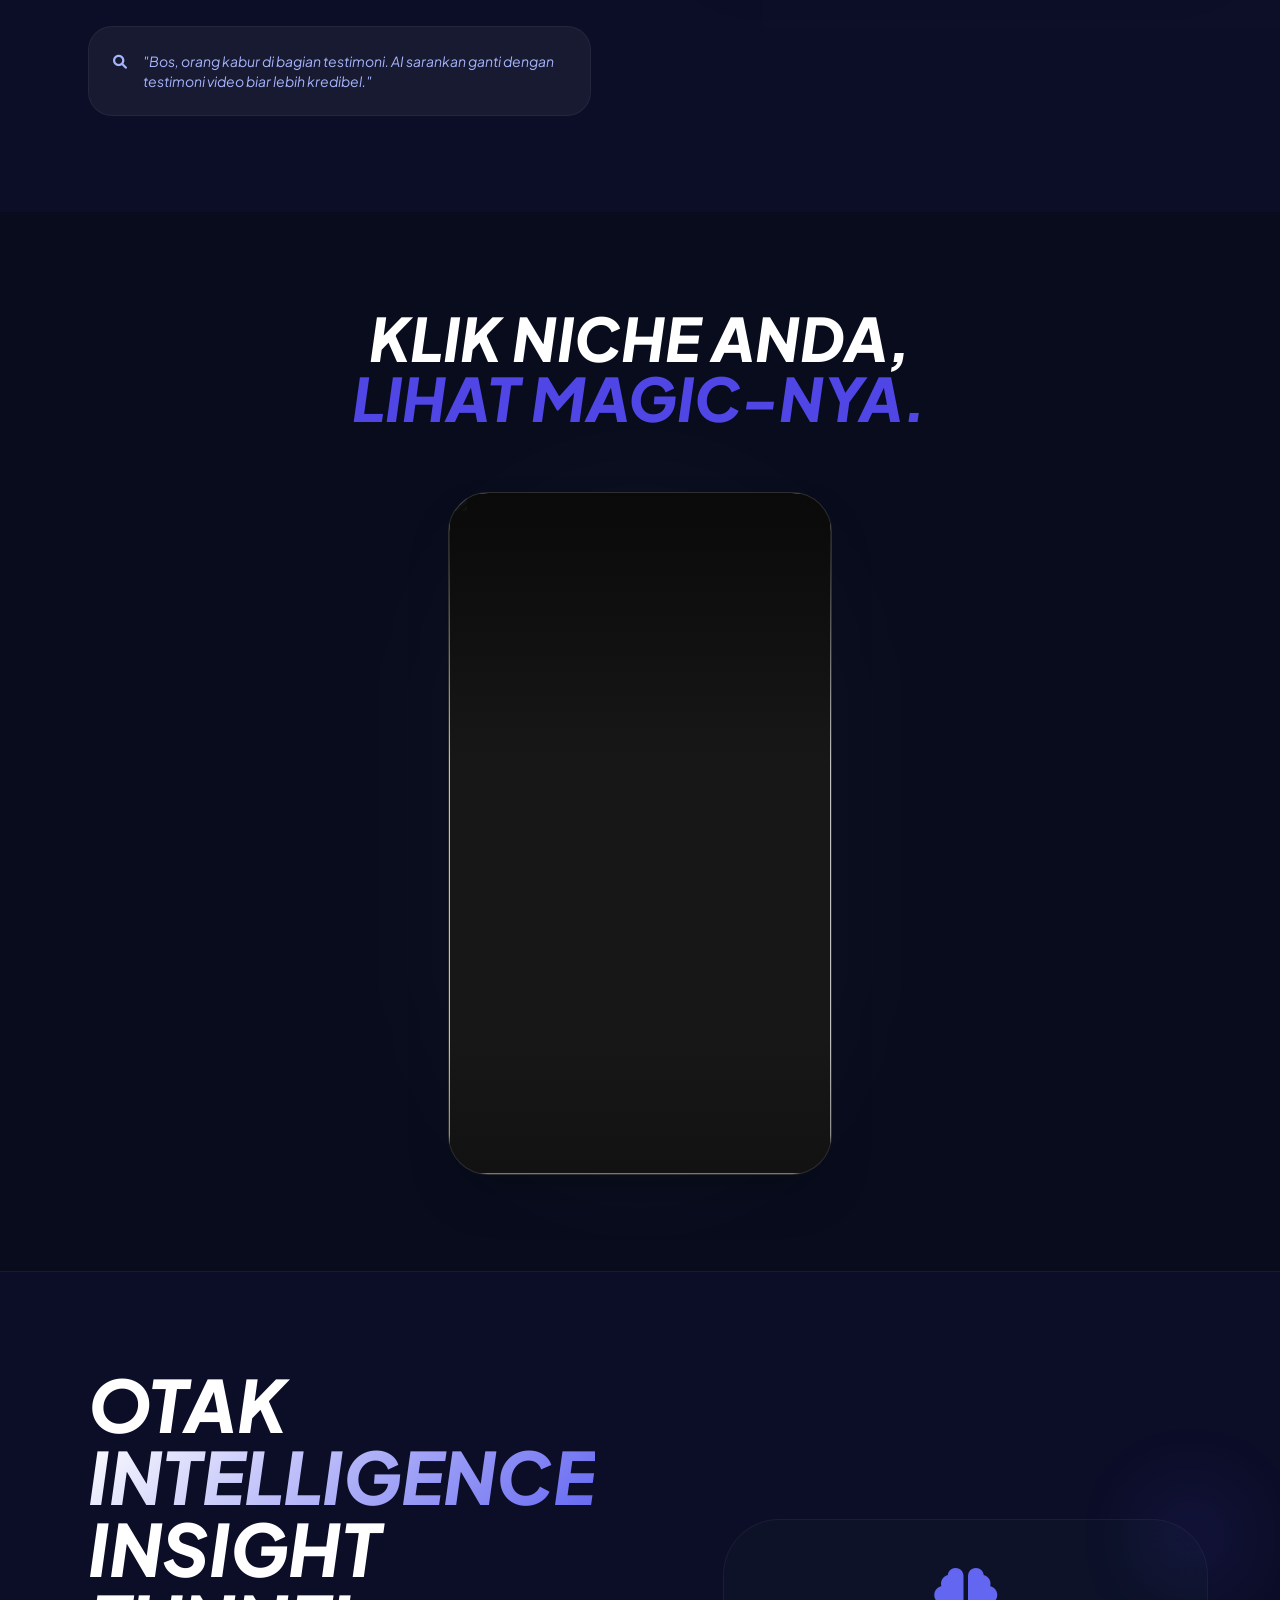
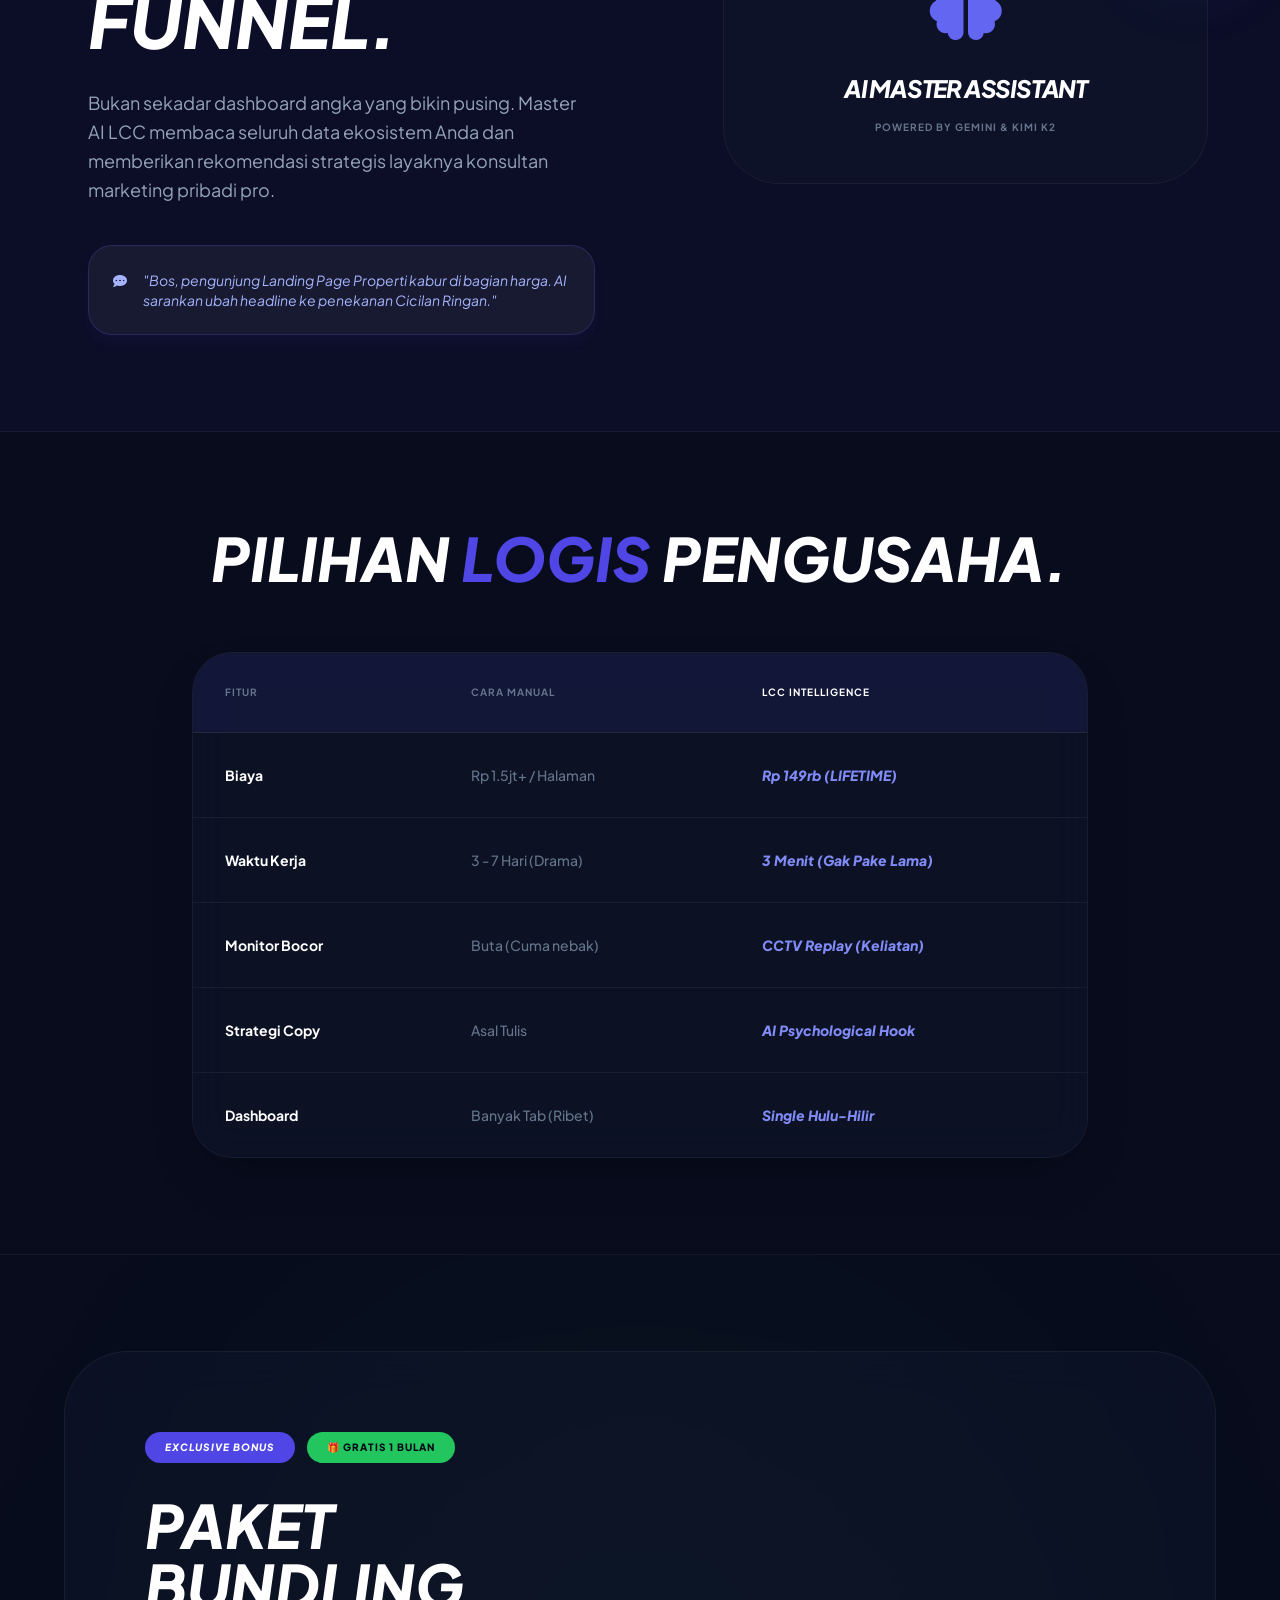
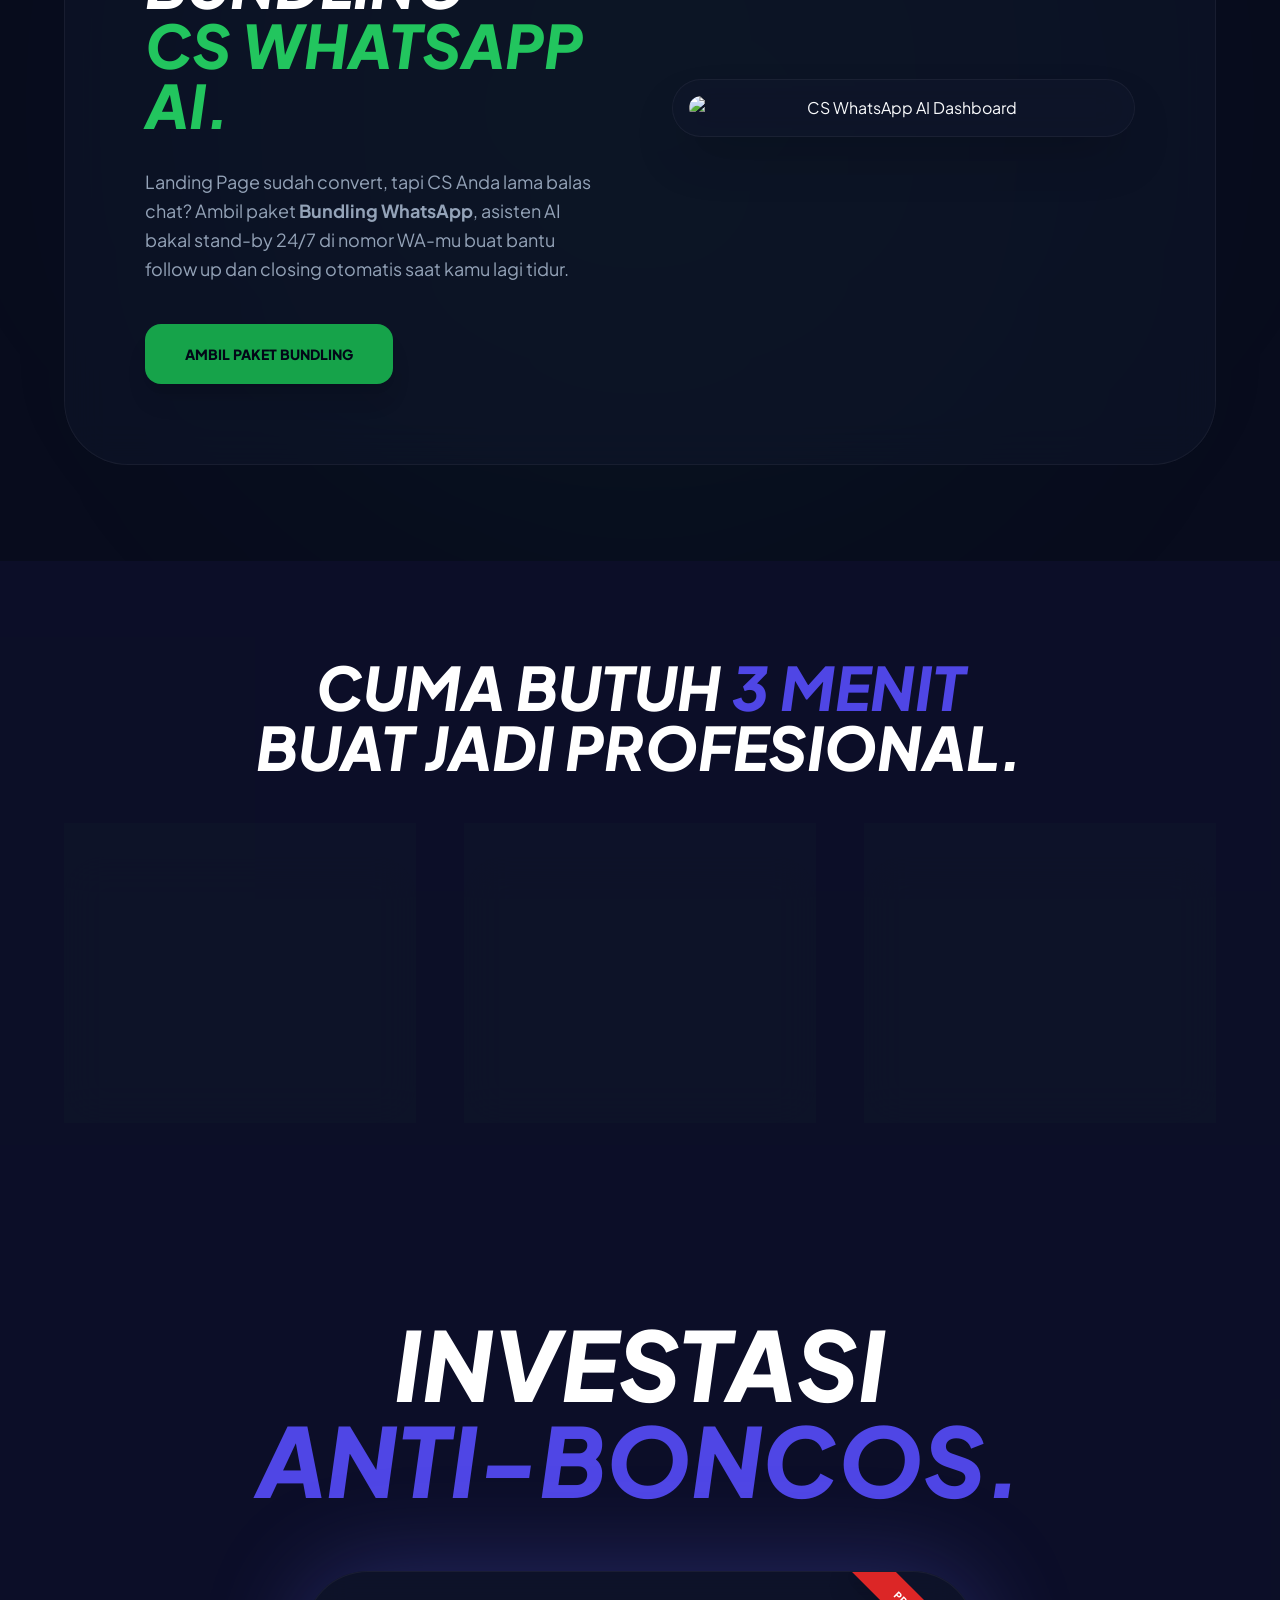
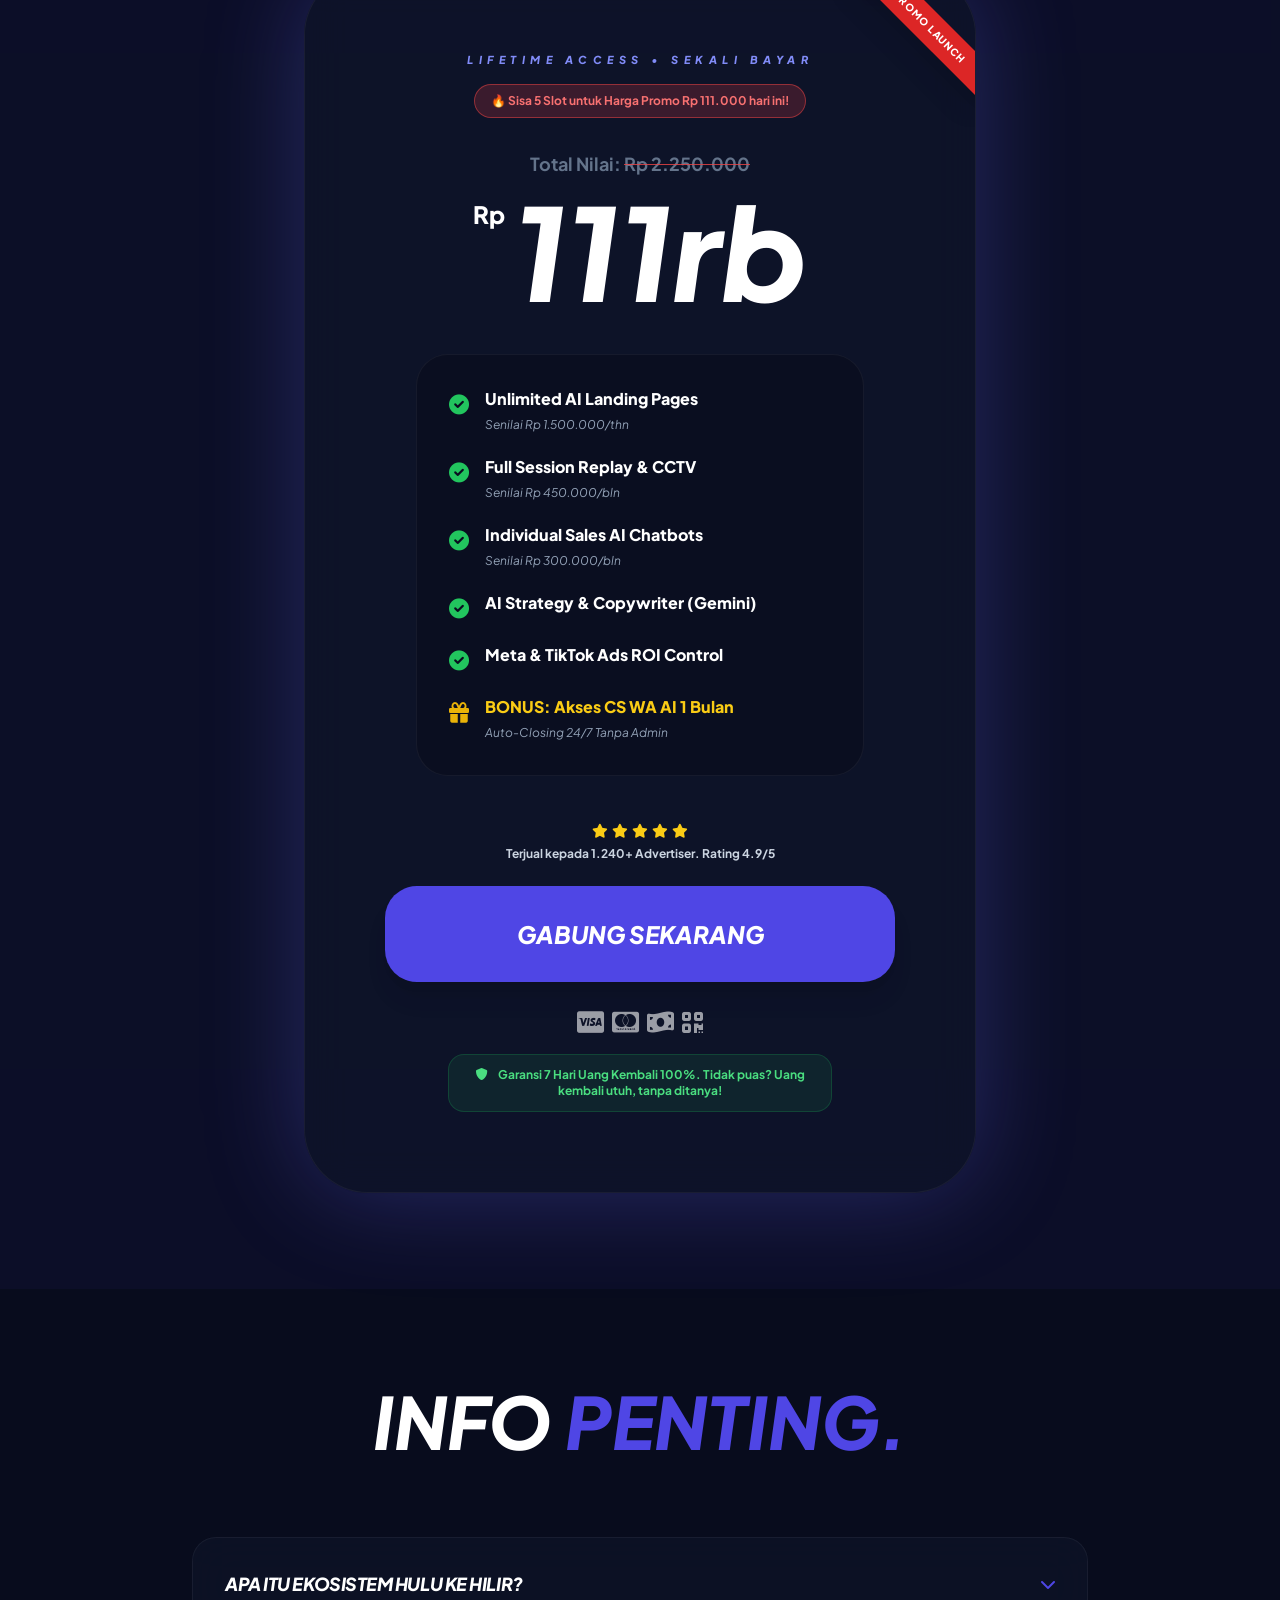
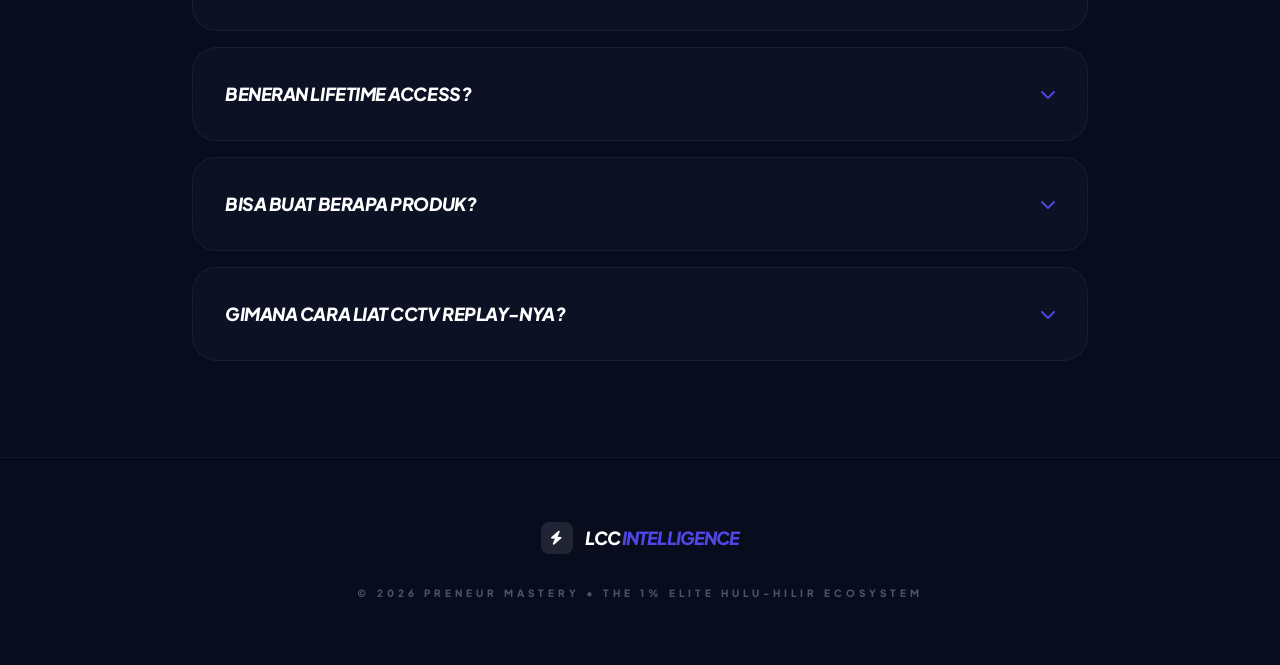
==== commit eb89977c: "Perf: Optimize YouTube embeds for minimal controls (play/pause only)" ====
--- a/index.html
+++ b/index.html
@@ -249,7 +249,7 @@
         </div>
 
         <div class="reveal mt-20 max-w-5xl mx-auto glass-card p-3 rounded-[32px] border-white/5 shadow-2xl">
-            <div class="aspect-video rounded-[24px] overflow-hidden bg-[#0f172a] relative cursor-pointer group" onclick="this.innerHTML='<iframe class=\'w-full h-full border-none\' src=\'https://www.youtube.com/embed/gYClkN0HHDU?autoplay=1&rel=0&modestbranding=1&iv_load_policy=3\' allow=\'autoplay; encrypted-media\' allowfullscreen></iframe>'">
+            <div class="aspect-video rounded-[24px] overflow-hidden bg-[#0f172a] relative cursor-pointer group" onclick="this.innerHTML='<iframe class=\'w-full h-full border-none\' src=\'https://www.youtube.com/embed/gYClkN0HHDU?autoplay=1&rel=0&modestbranding=1&iv_load_policy=3&controls=0\' allow=\'autoplay; encrypted-media\' allowfullscreen></iframe>'">
                 <!-- Custom Thumbnail Overlay -->
                 <img src="https://img.youtube.com/vi/gYClkN0HHDU/maxresdefault.jpg" class="w-full h-full object-cover opacity-40 transition-opacity group-hover:opacity-60" alt="LCC Demo Thumbnail" />
                 <div class="absolute inset-0 flex items-center justify-center">
@@ -405,9 +405,9 @@
                 <div class="absolute top-4 left-4 bg-red-600 px-3 py-1 rounded-full text-[9px] font-black text-white flex items-center gap-2 z-20">
                     <span class="w-2 h-2 bg-white rounded-full animate-ping"></span> LIVE REPLAY RECORDING
                 </div>
-                <!-- YouTube CCTV: No Controls & Pointer Events None for pure "Live" effect -->
+                <!-- YouTube CCTV: Minimal Controls -->
                 <iframe 
-                    class="w-full h-full border-none pointer-events-none" 
+                    class="w-full h-full border-none" 
                     src="https://www.youtube.com/embed/X4YAyxiMyuA?rel=0&modestbranding=1&autoplay=1&mute=1&loop=1&playlist=X4YAyxiMyuA&controls=0&showinfo=0&iv_load_policy=3" 
                     title="CCTV Replay Demo" 
                     allow="accelerometer; autoplay; clipboard-write; encrypted-media; gyroscope; picture-in-picture" 
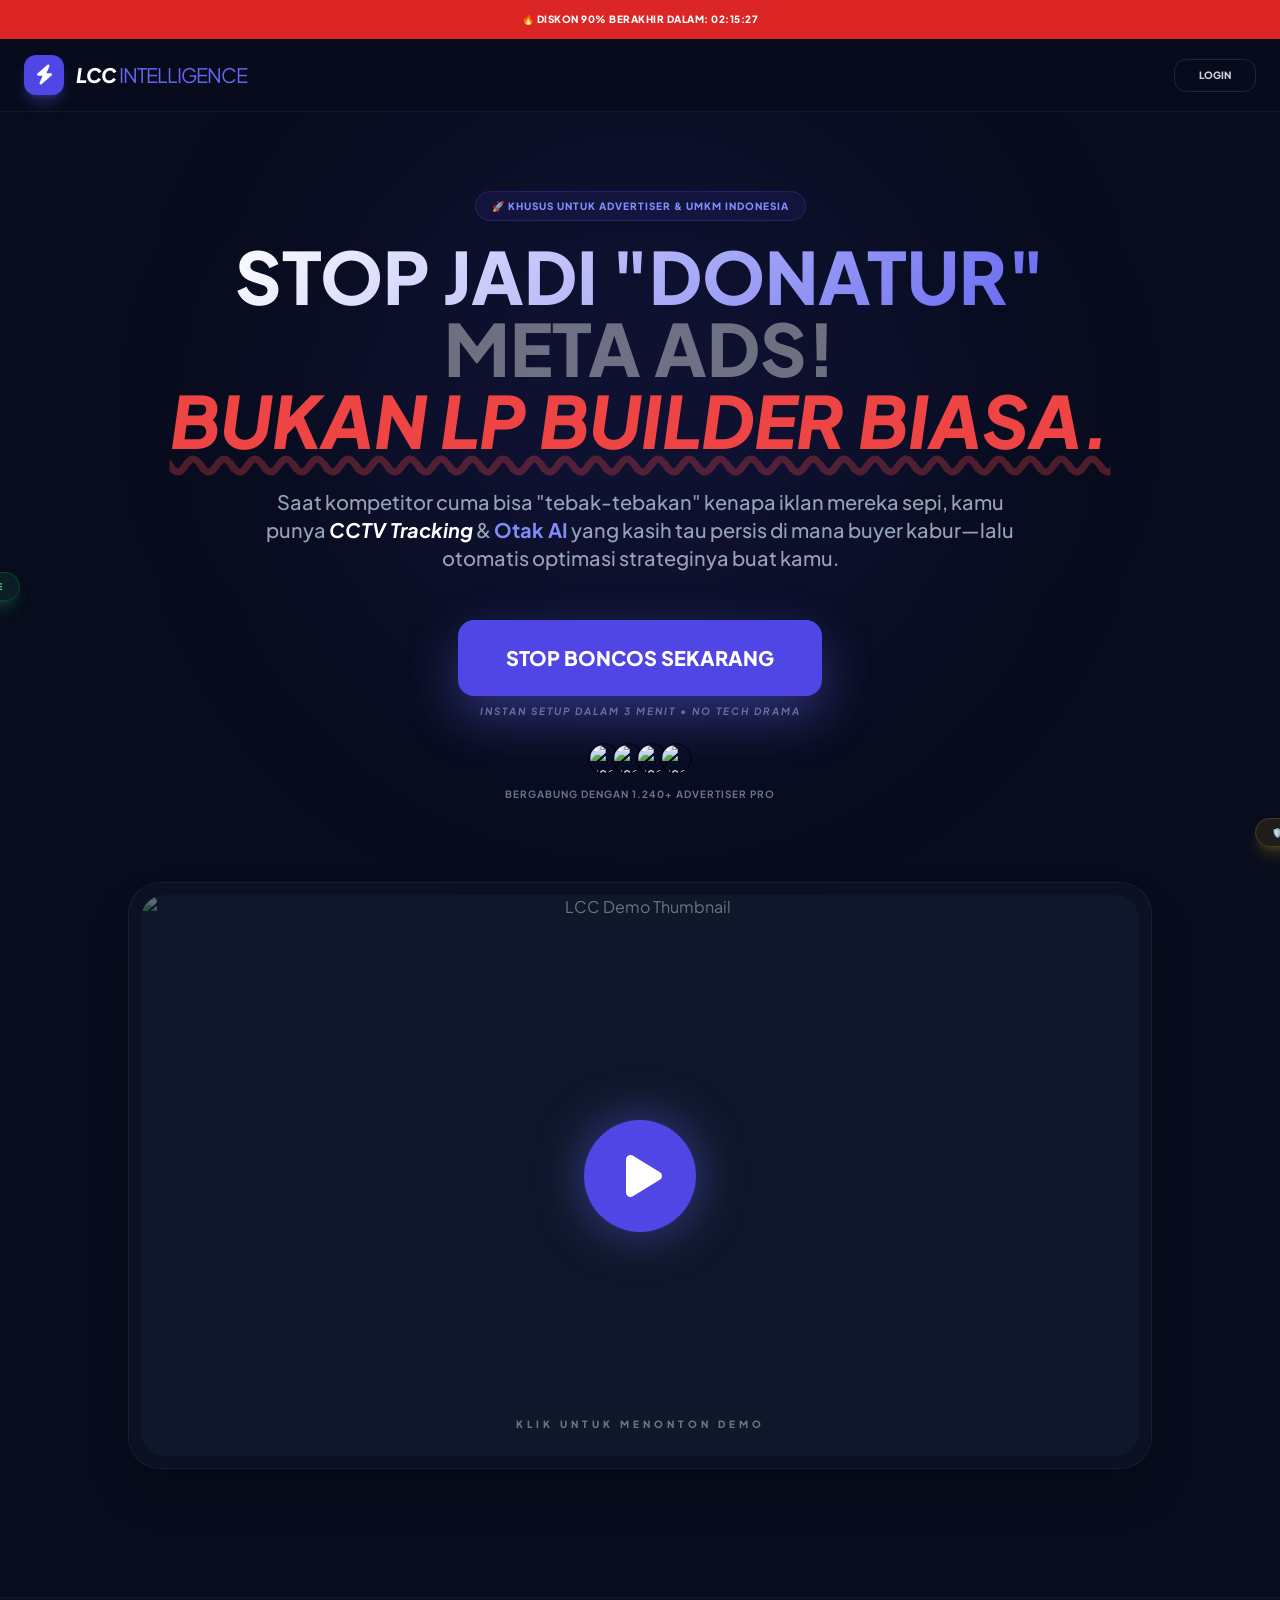
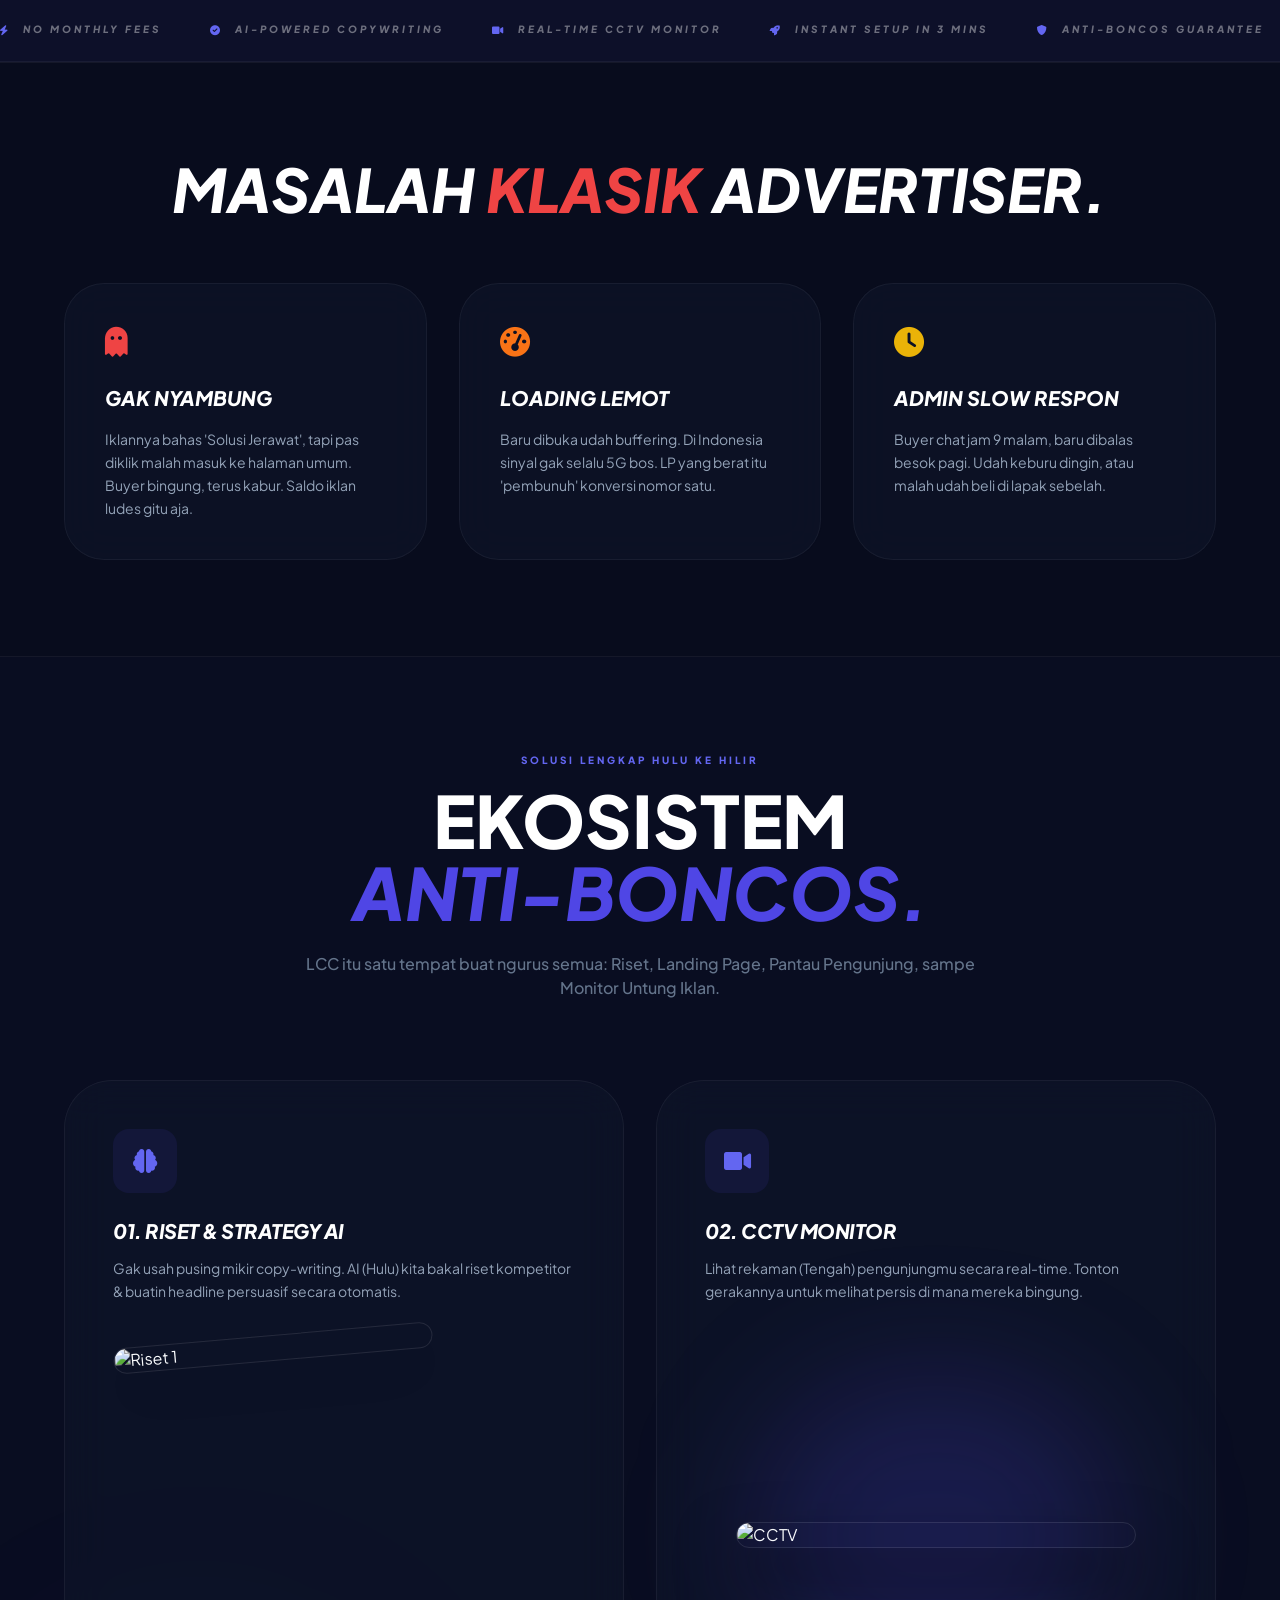
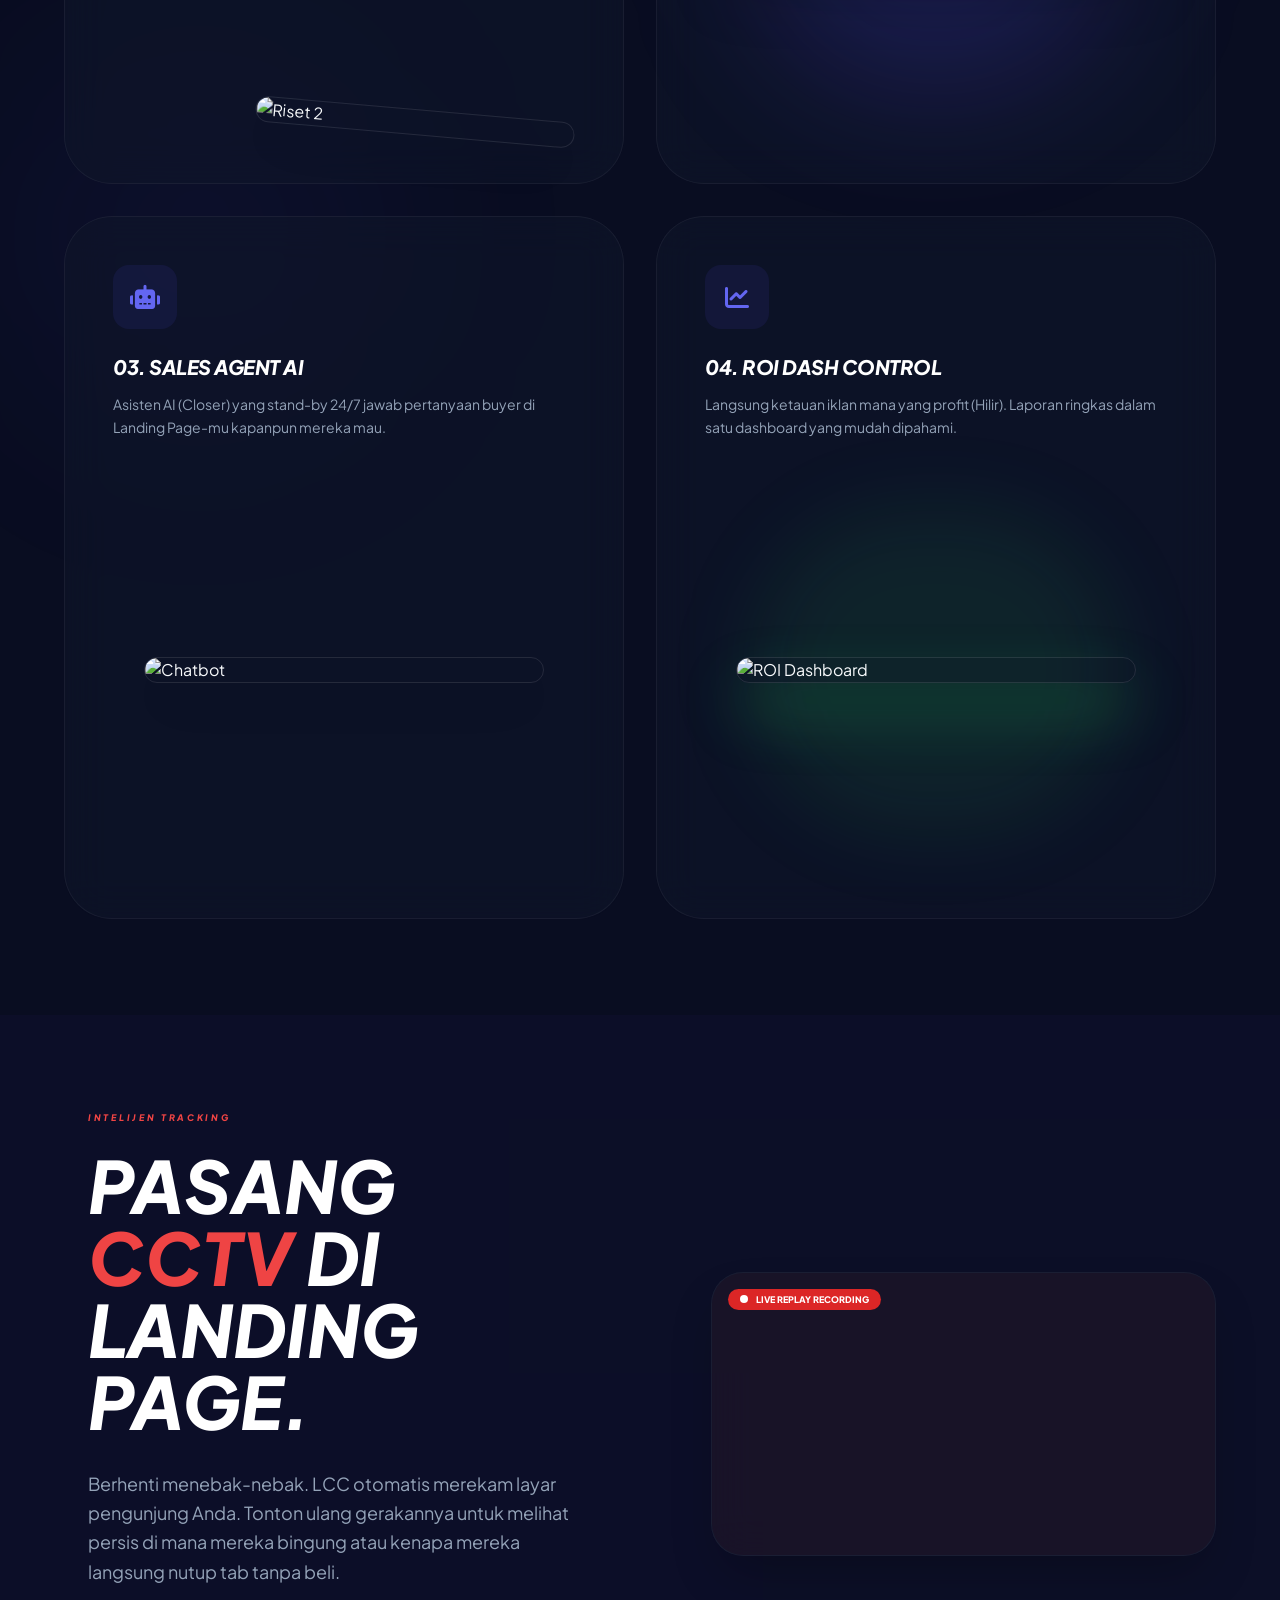
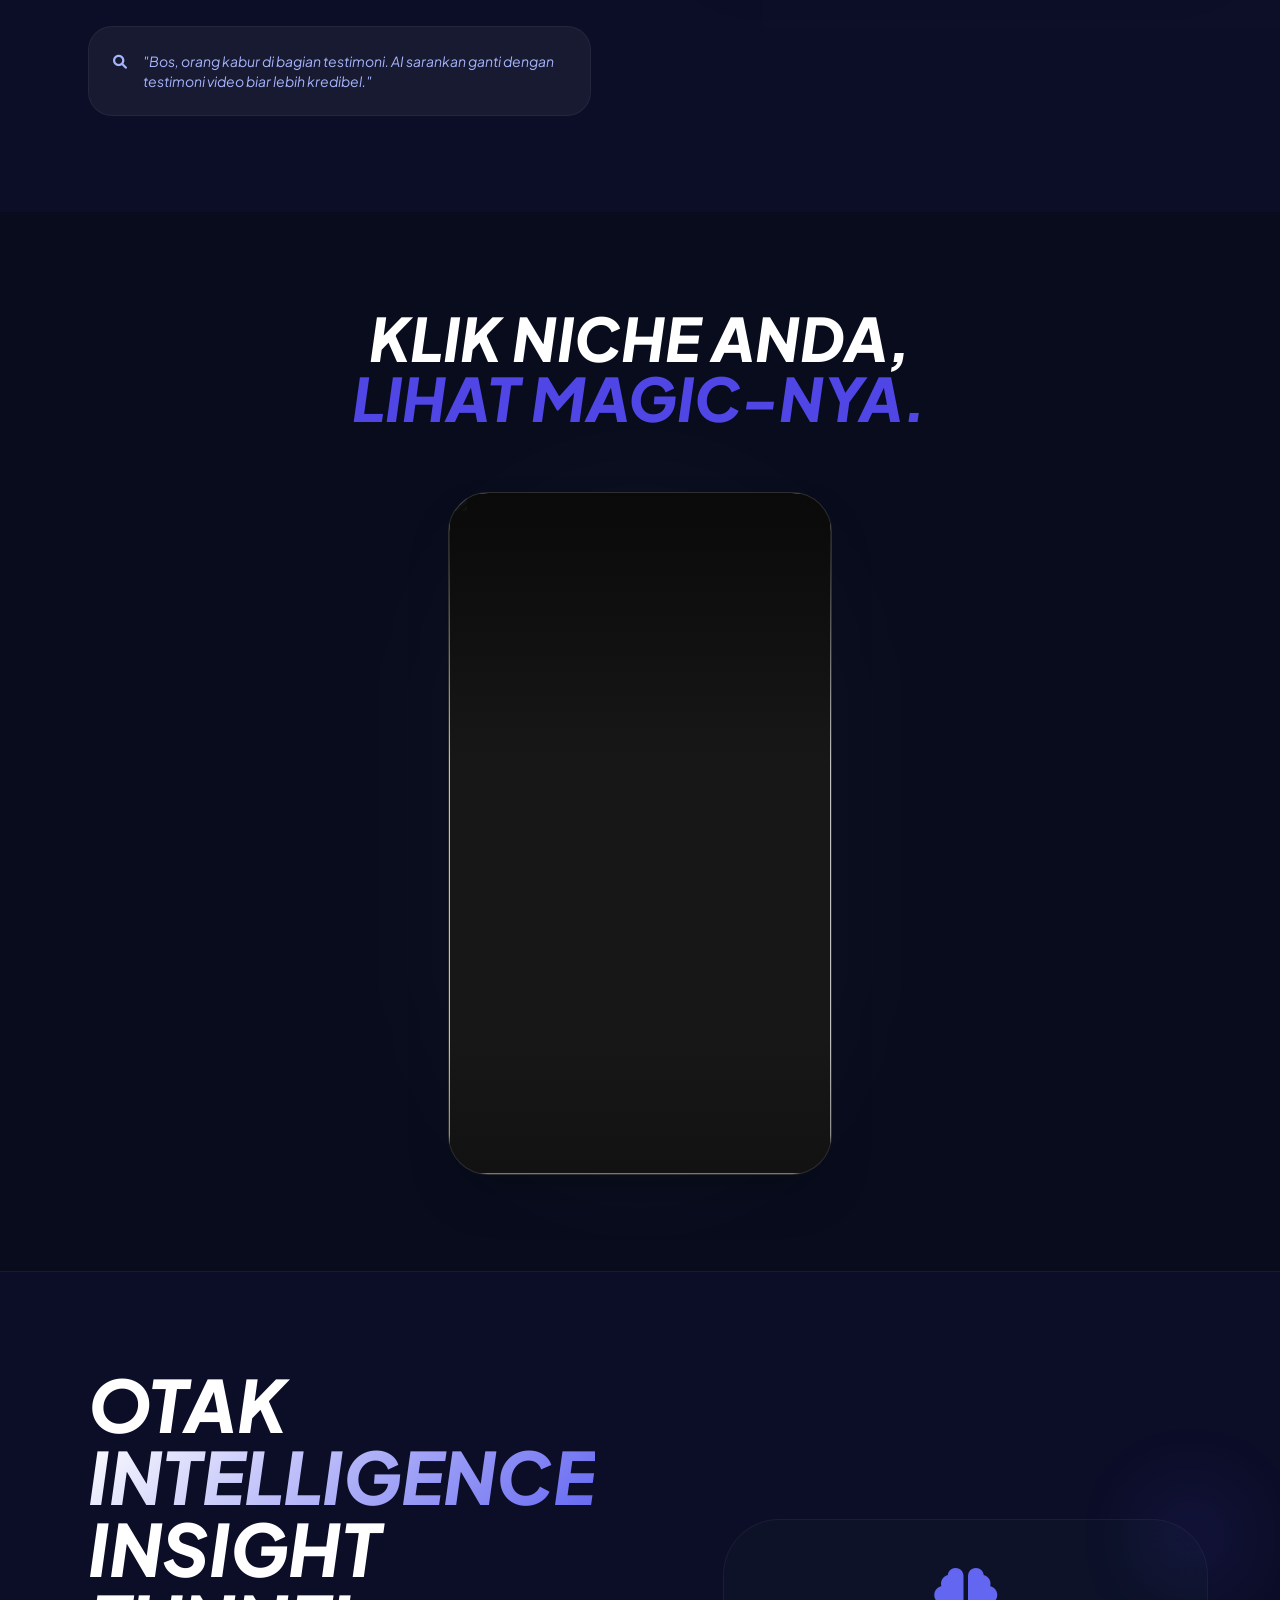
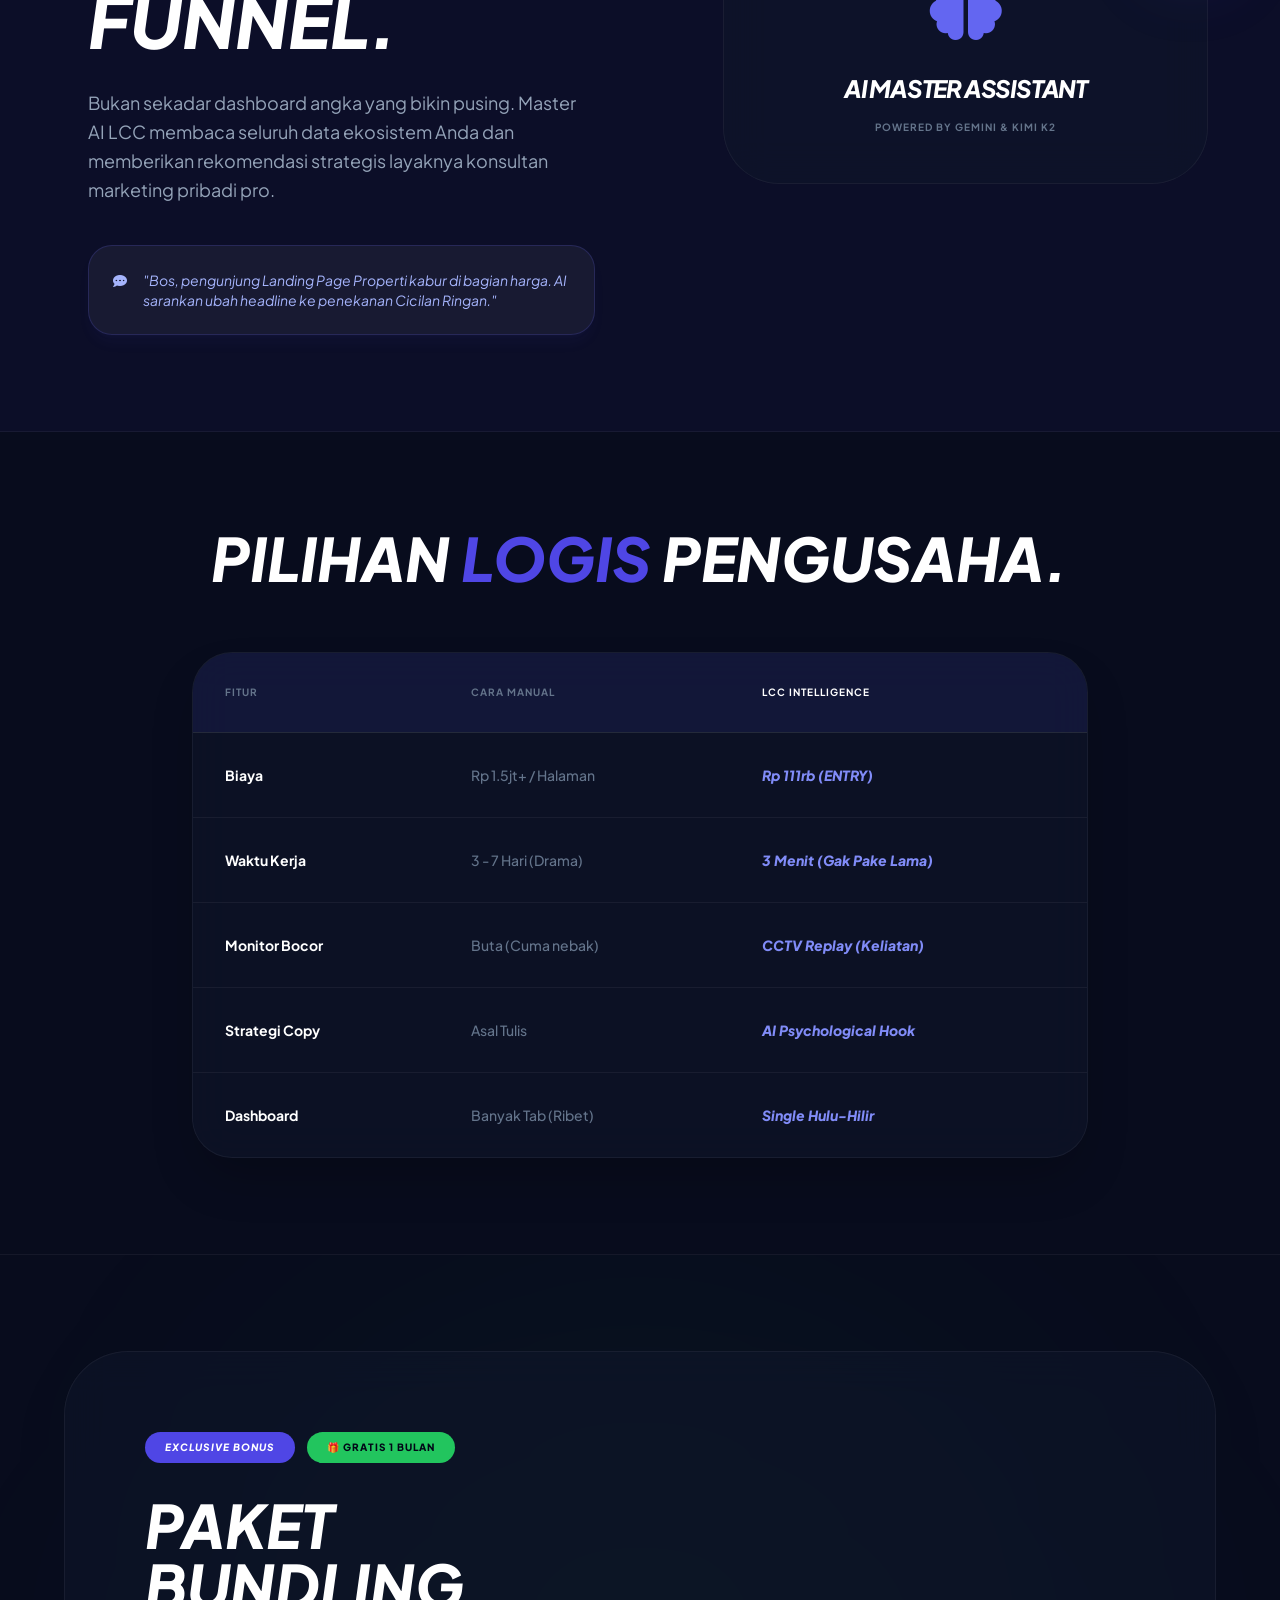
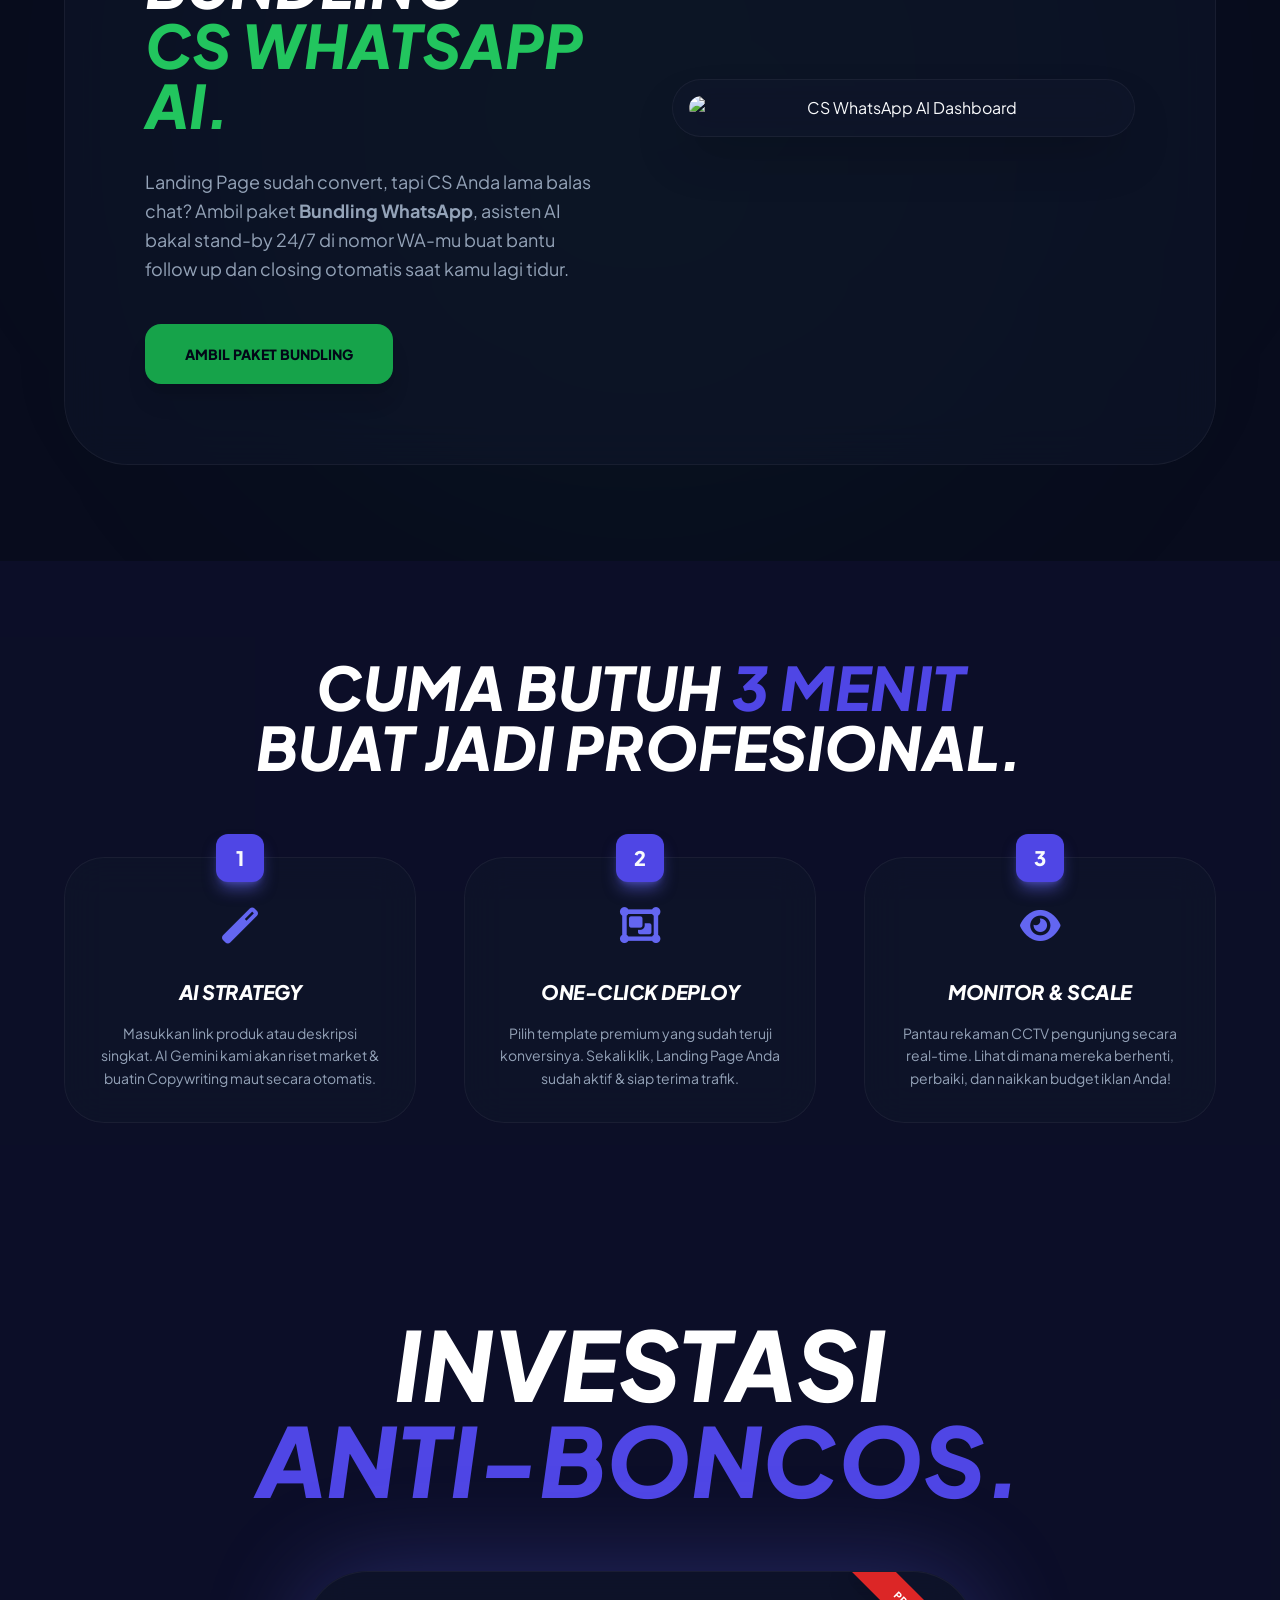
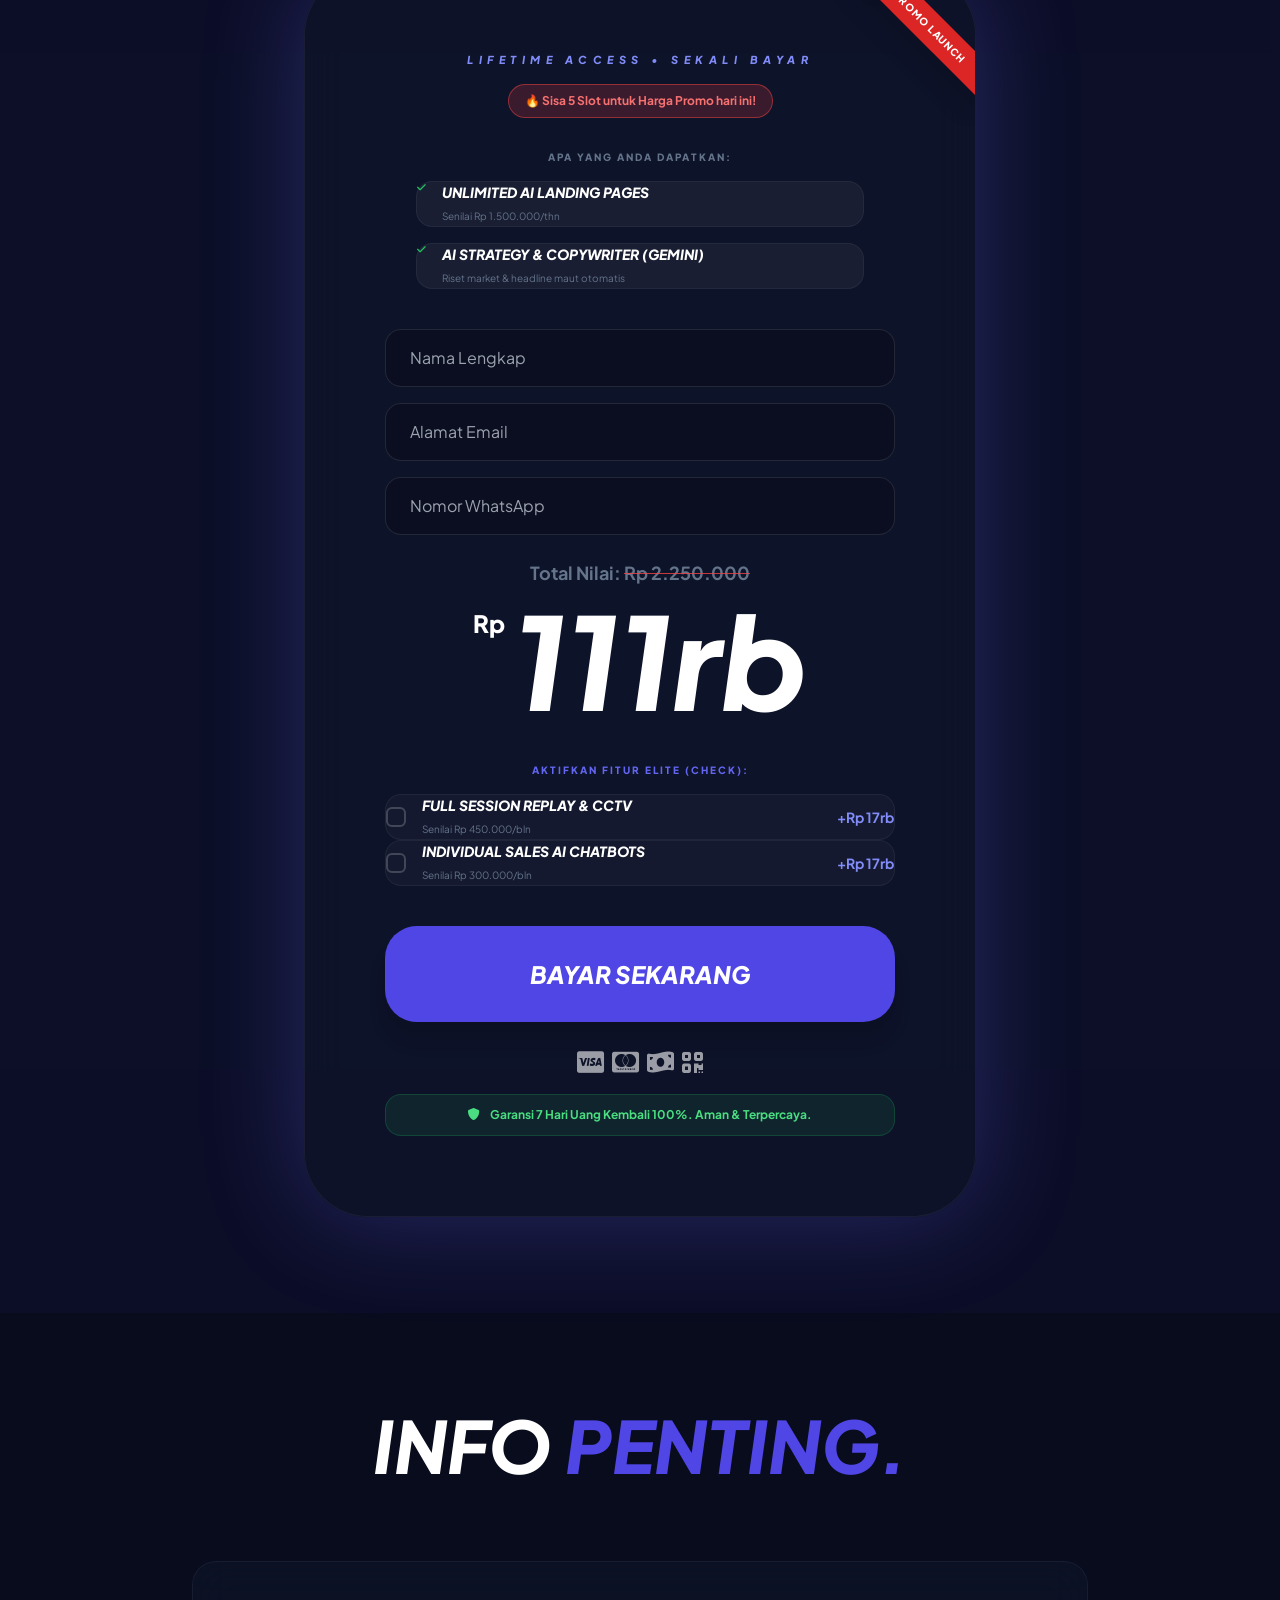
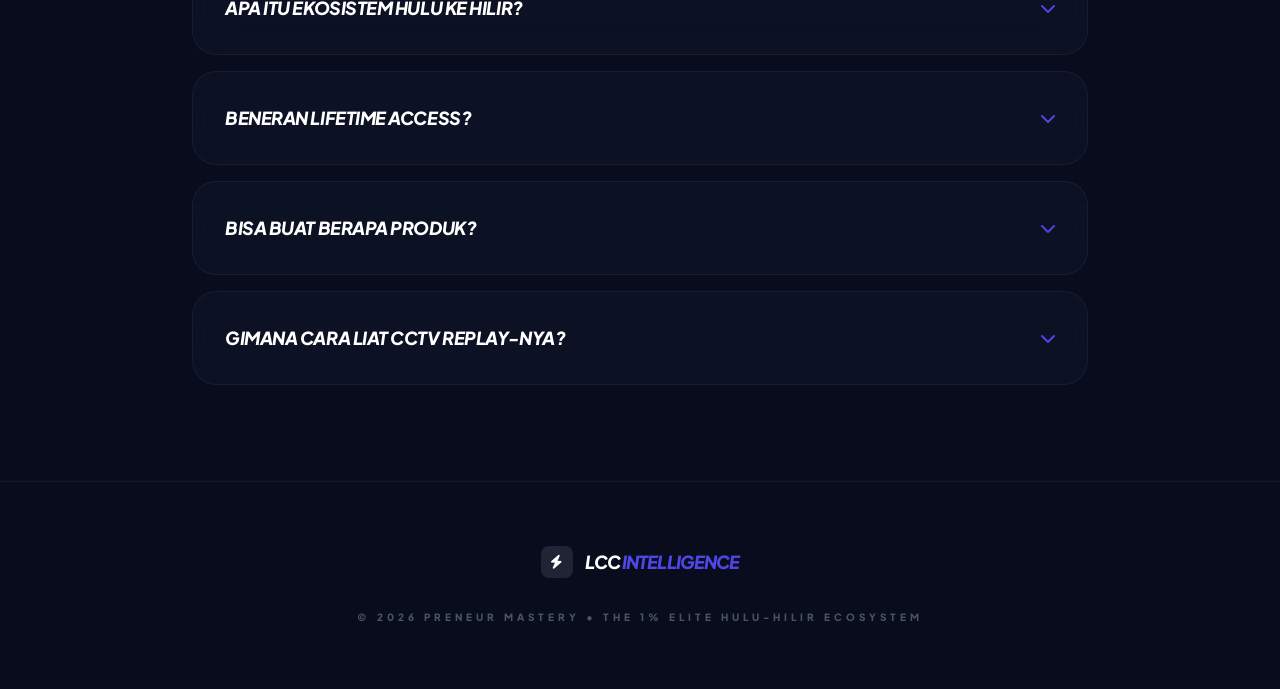
==== commit 63b59185: "Backup LPBuilder - 2026-05-04" ====
--- a/index.html
+++ b/index.html
@@ -39,6 +39,7 @@
     </noscript>
   
 
+
     <style>
         *, *::before, *::after { box-sizing: border-box; margin: 0; padding: 0; }
 
@@ -178,6 +179,42 @@
         .top-fade-overlay {
             background: linear-gradient(to bottom, rgba(10, 10, 10, 1) 0%, rgba(10, 10, 10, 0.8) 10%, rgba(10, 10, 10, 0) 40%);
         }
+
+        /* Pricing Add-on Styles */
+        .pricing-option {
+            background: rgba(255, 255, 255, 0.03);
+            border: 1px solid rgba(255, 255, 255, 0.05);
+            transition: all 0.3s ease, transform 0.3s ease, box-shadow 0.3s ease;
+            cursor: pointer;
+            transform-origin: center;
+        }
+        .pricing-option:hover {
+            transform: scale(1.02);
+            box-shadow: 0 0 20px rgba(99, 102, 241, 0.3);
+        }
+        .pricing-option.selected {
+            background: rgba(99, 102, 241, 0.1);
+            border-color: rgba(99, 102, 241, 0.8);
+            box-shadow: 0 0 25px rgba(99, 102, 241, 0.4);
+            transform: scale(1.05);
+            z-index: 10;
+        }
+        .checkbox-custom {
+            width: 20px;
+            height: 20px;
+            border: 2px solid rgba(255, 255, 255, 0.2);
+            border-radius: 6px;
+            display: flex;
+            align-items: center;
+            justify-content: center;
+            transition: all 0.2s ease;
+        }
+        .pricing-option.selected .checkbox-custom {
+            background: var(--primary);
+            border-color: var(--primary);
+            border-width: 2px;
+            box-shadow: 0 0 8px rgba(255, 255, 255, 0.5);
+        }
     </style>
 </head>
 <body class="selection:bg-indigo-500 selection:text-white">
@@ -232,7 +269,7 @@
                 <span class="bg-indigo-500/10 border border-indigo-500/20 text-indigo-400 px-4 py-2 rounded-full text-[9px] font-black tracking-widest uppercase shadow-lg shadow-indigo-500/20">🤖 AI POWERED</span>
             </div>
 
-            <button onclick="trackEvent('Click_CTA_Hero', 'Stop Boncos Sekarang - Rp111rb'); document.getElementById('pricing').scrollIntoView({behavior:'smooth'})" class="cta-shine px-12 py-6 bg-indigo-600 text-white rounded-2xl font-black text-xl uppercase shadow-[0_20px_50px_rgba(99,102,241,0.4)] hover:-translate-y-1 transition-transform">
+            <button onclick="trackEvent('Click_CTA_Hero', 'Stop Boncos Sekarang'); document.getElementById('pricing').scrollIntoView({behavior:'smooth'})" class="cta-shine px-12 py-6 bg-indigo-600 text-white rounded-2xl font-black text-xl uppercase shadow-[0_20px_50px_rgba(99,102,241,0.4)] hover:-translate-y-1 transition-transform">
                 STOP BONCOS SEKARANG
             </button>
             <span class="text-[10px] font-bold text-slate-500 uppercase tracking-[0.2em] -mt-4 italic">Instan Setup dalam 3 Menit • No Tech Drama</span>
@@ -249,7 +286,7 @@
         </div>
 
         <div class="reveal mt-20 max-w-5xl mx-auto glass-card p-3 rounded-[32px] border-white/5 shadow-2xl">
-            <div class="aspect-video rounded-[24px] overflow-hidden bg-[#0f172a] relative cursor-pointer group" onclick="this.innerHTML='<iframe class=\'w-full h-full border-none\' src=\'https://www.youtube.com/embed/gYClkN0HHDU?autoplay=1&rel=0&modestbranding=1&iv_load_policy=3&controls=0\' allow=\'autoplay; encrypted-media\' allowfullscreen></iframe>'">
+            <div class="aspect-video rounded-[24px] overflow-hidden bg-[#0f172a] relative cursor-pointer group" onclick="this.innerHTML='<iframe class=\'w-full h-full border-none\' src=\'https://www.youtube-nocookie.com/embed/gYClkN0HHDU?autoplay=1&rel=0&modestbranding=1&iv_load_policy=3&controls=0&origin=https://preneurmastery.com\' title=\'LCC Demo Video\' allow=\'accelerometer; autoplay; clipboard-write; encrypted-media; gyroscope; picture-in-picture; web-share\' allowfullscreen></iframe>'">
                 <!-- Custom Thumbnail Overlay -->
                 <img src="https://img.youtube.com/vi/gYClkN0HHDU/maxresdefault.jpg" class="w-full h-full object-cover opacity-40 transition-opacity group-hover:opacity-60" alt="LCC Demo Thumbnail" />
                 <div class="absolute inset-0 flex items-center justify-center">
@@ -408,7 +445,7 @@
                 <!-- YouTube CCTV: Minimal Controls -->
                 <iframe 
                     class="w-full h-full border-none" 
-                    src="https://www.youtube.com/embed/X4YAyxiMyuA?rel=0&modestbranding=1&autoplay=1&mute=1&loop=1&playlist=X4YAyxiMyuA&controls=0&showinfo=0&iv_load_policy=3" 
+                    src="https://www.youtube-nocookie.com/embed/X4YAyxiMyuA?rel=0&modestbranding=1&autoplay=1&mute=1&loop=1&playlist=X4YAyxiMyuA&controls=0&showinfo=0&iv_load_policy=3&origin=https://preneurmastery.com" 
                     title="CCTV Replay Demo" 
                     allow="accelerometer; autoplay; clipboard-write; encrypted-media; gyroscope; picture-in-picture" 
                     allowfullscreen>
@@ -486,7 +523,7 @@
                         <tr class="border-b border-white/5 hover:bg-white/[0.02] transition-colors">
                             <td class="p-8 text-white font-bold">Biaya</td>
                             <td class="p-8 text-slate-500">Rp 1.5jt+ / Halaman</td>
-                            <td class="p-8 text-indigo-400 font-black italic">Rp 149rb (LIFETIME)</td>
+                            <td class="p-8 text-indigo-400 font-black italic">Rp 111rb (ENTRY)</td>
                         </tr>
                         <tr class="border-b border-white/5 hover:bg-white/[0.02] transition-colors">
                             <td class="p-8 text-white font-bold">Waktu Kerja</td>
@@ -567,7 +604,7 @@
         </div>
     </section>
 
-    <!-- 🚩 SECTION 9: THE PRICING -->
+    <!-- 🚩 SECTION 9: THE PRICING (OPTIMIZED) -->
     <section id="pricing" class="py-24 px-6 bg-indigo-600/5">
         <div class="max-w-6xl mx-auto text-center">
             <h2 class="reveal text-4xl md:text-8xl font-black uppercase text-white mb-16 italic leading-none">INVESTASI <br/><span class="text-indigo-600">ANTI-BONCOS.</span></h2>
@@ -577,7 +614,37 @@
                 
                 <!-- Micro-Urgency -->
                 <div class="inline-block bg-red-500/20 border border-red-500/50 text-red-400 px-4 py-2 rounded-full text-xs font-bold mb-8 animate-pulse">
-                    🔥 Sisa 5 Slot untuk Harga Promo Rp 111.000 hari ini!
+                    🔥 Sisa 5 Slot untuk Harga Promo hari ini!
+                </div>
+
+                <!-- NEW: What's Included Section -->
+                <div class="space-y-4 mb-10 text-left max-w-md mx-auto">
+                    <p class="text-[10px] font-black text-slate-500 uppercase tracking-[0.2em] mb-4 text-center">APA YANG ANDA DAPATKAN:</p>
+                    <div class="flex items-start gap-4 p-4 rounded-2xl bg-white/5 border border-white/5">
+                        <div class="w-6 h-6 rounded-full bg-green-500/20 flex items-center justify-center shrink-0">
+                            <i class="fas fa-check text-green-500 text-[10px]"></i>
+                        </div>
+                        <div>
+                            <span class="text-white font-black block text-sm uppercase italic">Unlimited AI Landing Pages</span>
+                            <span class="text-slate-500 text-[10px]">Senilai Rp 1.500.000/thn</span>
+                        </div>
+                    </div>
+                    <div class="flex items-start gap-4 p-4 rounded-2xl bg-white/5 border border-white/5">
+                        <div class="w-6 h-6 rounded-full bg-green-500/20 flex items-center justify-center shrink-0">
+                            <i class="fas fa-check text-green-500 text-[10px]"></i>
+                        </div>
+                        <div>
+                            <span class="text-white font-black block text-sm uppercase italic">AI Strategy & Copywriter (Gemini)</span>
+                            <span class="text-slate-500 text-[10px]">Riset market & headline maut otomatis</span>
+                        </div>
+                    </div>
+                </div>
+
+                <!-- Formulir Data Diri -->
+                <div class="mb-6 space-y-4 text-left w-full">
+                    <input type="text" id="user-name" placeholder="Nama Lengkap" class="w-full px-6 py-4 bg-black/20 border border-white/10 rounded-2xl text-white placeholder-slate-500 focus:outline-none focus:border-indigo-500 transition-colors">
+                    <input type="email" id="user-email" placeholder="Alamat Email" class="w-full px-6 py-4 bg-black/20 border border-white/10 rounded-2xl text-white placeholder-slate-500 focus:outline-none focus:border-indigo-500 transition-colors">
+                    <input type="tel" id="user-phone" placeholder="Nomor WhatsApp" class="w-full px-6 py-4 bg-black/20 border border-white/10 rounded-2xl text-white placeholder-slate-500 focus:outline-none focus:border-indigo-500 transition-colors">
                 </div>
 
                 <div class="flex flex-col items-center justify-center gap-2 mb-10">
@@ -586,63 +653,42 @@
                     </div>
                     <div class="flex items-start gap-2">
                         <span class="text-2xl font-black mt-3 text-white">Rp</span>
-                        <span class="text-6xl md:text-9xl font-black italic text-white leading-none">111rb</span>
-                    </div>
-                </div>
-
-                <!-- Value Stacking -->
-                <div class="space-y-5 mb-12 text-left max-w-md mx-auto bg-black/20 p-6 md:p-8 rounded-[32px] border border-white/5">
-                    <div class="flex items-start gap-4">
-                        <i class="fas fa-check-circle text-green-500 mt-1 text-xl"></i>
-                        <div>
-                            <span class="text-white font-black block text-base">Unlimited AI Landing Pages</span>
-                            <span class="text-slate-400 text-xs italic">Senilai Rp 1.500.000/thn</span>
+                        <span id="display-price" class="text-6xl md:text-9xl font-black italic text-white leading-none">111rb</span>
+                    </div>
+                </div>
+
+                <!-- ADD-ONS (CHECKBOX STYLE) MOVED HERE -->
+                <div class="space-y-3 mb-10 text-left w-full">
+                    <p class="text-[10px] font-black text-indigo-500 uppercase tracking-[0.2em] mb-4 text-center">AKTIFKAN FITUR ELITE (CHECK):</p>
+                    
+                    <div class="pricing-option p-5 rounded-2xl flex items-center justify-between group" onclick="toggleOption('tracking')">
+                        <div class="flex items-center gap-4">
+                            <div id="check-tracking" class="checkbox-custom">
+                                <i class="fas fa-check text-[10px] text-white hidden"></i>
+                            </div>
+                            <div>
+                                <span class="text-white font-black block text-sm uppercase italic">Full Session Replay & CCTV</span>
+                                <span class="text-slate-500 text-[10px]">Senilai Rp 450.000/bln</span>
+                            </div>
                         </div>
-                    </div>
-                    <div class="flex items-start gap-4">
-                        <i class="fas fa-check-circle text-green-500 mt-1 text-xl"></i>
-                        <div>
-                            <span class="text-white font-black block text-base">Full Session Replay & CCTV</span>
-                            <span class="text-slate-400 text-xs italic">Senilai Rp 450.000/bln</span>
+                        <span class="text-indigo-400 font-bold text-sm">+Rp 17rb</span>
+                    </div>
+
+                    <div class="pricing-option p-5 rounded-2xl flex items-center justify-between group" onclick="toggleOption('wabot')">
+                        <div class="flex items-center gap-4">
+                            <div id="check-wabot" class="checkbox-custom">
+                                <i class="fas fa-check text-[10px] text-white hidden"></i>
+                            </div>
+                            <div>
+                                <span class="text-white font-black block text-sm uppercase italic">Individual Sales AI Chatbots</span>
+                                <span class="text-slate-500 text-[10px]">Senilai Rp 300.000/bln</span>
+                            </div>
                         </div>
-                    </div>
-                    <div class="flex items-start gap-4">
-                        <i class="fas fa-check-circle text-green-500 mt-1 text-xl"></i>
-                        <div>
-                            <span class="text-white font-black block text-base">Individual Sales AI Chatbots</span>
-                            <span class="text-slate-400 text-xs italic">Senilai Rp 300.000/bln</span>
-                        </div>
-                    </div>
-                    <div class="flex items-start gap-4">
-                        <i class="fas fa-check-circle text-green-500 mt-1 text-xl"></i>
-                        <div>
-                            <span class="text-white font-black block text-base">AI Strategy & Copywriter (Gemini)</span>
-                        </div>
-                    </div>
-                    <div class="flex items-start gap-4">
-                        <i class="fas fa-check-circle text-green-500 mt-1 text-xl"></i>
-                        <div>
-                            <span class="text-white font-black block text-base">Meta & TikTok Ads ROI Control</span>
-                        </div>
-                    </div>
-                    <div class="flex items-start gap-4">
-                        <i class="fas fa-gift text-yellow-500 mt-1 text-xl animate-pulse"></i>
-                        <div>
-                            <span class="text-yellow-400 font-black block text-base">BONUS: Akses CS WA AI 1 Bulan</span>
-                            <span class="text-slate-400 text-xs italic">Auto-Closing 24/7 Tanpa Admin</span>
-                        </div>
-                    </div>
-                </div>
-
-                <!-- Social Proof -->
-                <div class="mb-6 flex flex-col items-center justify-center gap-2">
-                    <div class="flex text-yellow-400 text-sm gap-1">
-                        <i class="fas fa-star"></i><i class="fas fa-star"></i><i class="fas fa-star"></i><i class="fas fa-star"></i><i class="fas fa-star"></i>
-                    </div>
-                    <p class="text-slate-300 text-xs font-bold">Terjual kepada 1.240+ Advertiser. Rating 4.9/5</p>
-                </div>
-
-                <button onclick="trackEvent('Click_Purchase', 'Gabung Sekarang - Rp111rb'); handleJoin()" class="cta-shine w-full py-8 bg-indigo-600 text-white rounded-[32px] font-black text-2xl italic uppercase shadow-xl hover:-translate-y-1 transition-all">GABUNG SEKARANG</button>
+                        <span class="text-indigo-400 font-bold text-sm">+Rp 17rb</span>
+                    </div>
+                </div>
+
+                <button id="checkout-button-v2" class="cta-shine w-full py-8 bg-indigo-600 text-white rounded-[32px] font-black text-2xl italic uppercase shadow-xl hover:-translate-y-1 transition-all">BAYAR SEKARANG</button>
                 
                 <!-- Trust Badges & Risk Reversal -->
                 <div class="mt-6 flex flex-col items-center gap-4">
@@ -652,8 +698,8 @@
                         <i class="fas fa-money-bill-wave text-2xl"></i>
                         <i class="fas fa-qrcode text-2xl"></i>
                     </div>
-                    <div class="bg-green-500/10 border border-green-500/20 text-green-400 px-4 py-3 rounded-2xl text-xs font-bold w-full max-w-sm">
-                        <i class="fas fa-shield-alt mr-2"></i> Garansi 7 Hari Uang Kembali 100%. Tidak puas? Uang kembali utuh, tanpa ditanya!
+                    <div class="bg-green-500/10 border border-green-500/20 text-green-400 px-4 py-3 rounded-2xl text-xs font-bold w-full max-sm:text-[10px]">
+                        <i class="fas fa-shield-alt mr-2"></i> Garansi 7 Hari Uang Kembali 100%. Aman & Terpercaya.
                     </div>
                 </div>
             </div>
@@ -718,6 +764,7 @@
     <!-- Chatbot & Tracker diletakkan di bawah agar tidak memblokir render jika server mati -->
     <script src="https://preneurmastery.com/chatbot/widget.js" data-project-id="69d361e910d8922efc2a7796"></script>
 
+
     <script>
       (function(){
         window.__TRACKER_CONFIG__ = window.__TRACKER_CONFIG__ || {};
@@ -732,9 +779,47 @@
     </script>
 
     <script>
+        // ─── Pricing Logic ──────────────────────────────────────────
+        let basePrice = 111000;
+        let selectedOptions = {
+            tracking: false,
+            wabot: false
+        };
+
+        function toggleOption(option) {
+            selectedOptions[option] = !selectedOptions[option];
+            
+            // UI Update
+            const card = event.currentTarget;
+            const check = card.querySelector('.checkbox-custom i');
+            
+            if (selectedOptions[option]) {
+                card.classList.add('selected');
+                check.classList.remove('hidden');
+                trackEvent('Select_Pricing_Addon', option);
+            } else {
+                card.classList.remove('selected');
+                check.classList.add('hidden');
+            }
+            
+            calculateTotal();
+        }
+
+        function calculateTotal() {
+            let total = basePrice;
+            if (selectedOptions.tracking) total += 17000;
+            if (selectedOptions.wabot) total += 17000;
+            
+            const displayEl = document.getElementById('display-price');
+            displayEl.innerText = (total / 1000) + 'rb';
+            
+            return total;
+        }
+
         // ─── Unified Tracking Helper ──────────────────────────────────────────
         window.trackEvent = function(eventName, buttonName, params = {}) {
             if (window.tracker && window.tracker.track) {
+
                 window.tracker.track(eventName, { text: buttonName, ...params });
             }
             if (typeof fbq !== 'undefined') {
@@ -883,20 +968,65 @@
         }
 
         // ─── Initiation Logic ───────────────────────────────────────
-        function handleJoin() {
-            trackEvent('Initiate_Checkout', 'Gabung Sekarang - Rp111rb', { value: 111000, currency: "IDR" });
+                async function handleJoin() {
+            const name = document.getElementById('user-name').value.trim();
+            const email = document.getElementById('user-email').value.trim();
+            const phone = document.getElementById('user-phone').value.trim();
+
+            if (!name || !email || !phone) {
+                alert('Mohon lengkapi semua data: Nama, Email, dan Nomor WhatsApp.');
+                return;
+            }
+
+            const currentTotal = calculateTotal();
+            const btn = document.getElementById('checkout-button-v2');
+            if (!btn) return;
+            const originalText = btn.innerText;
+            btn.innerText = 'PROSES...';
+            btn.disabled = true;
+
             if (typeof fbq !== 'undefined') {
                 fbq('track', 'InitiateCheckout', { 
-                    content_name: 'LCC Intelligence Lifetime',
-                    value: 111000, 
+                    content_name: 'LCC Intelligence Bundle',
+                    content_category: JSON.stringify(selectedOptions),
+                    value: currentTotal, 
                     currency: 'IDR',
                     num_items: 1
                 });
             }
-            // Delay redirect so Meta Pixel has time to fire
-            setTimeout(() => {
-                window.location.href = "https://app.midtrans.com/payment-links/703a2031-2a64-422d-b3fd-f253889bf8d7";
-            }, 500);
+
+            try {
+                // Using the centralized service on port 3001
+                const response = await fetch('/midtrans-callback-api/get-snap-token', {
+                    method: 'POST',
+                    headers: { 'Content-Type': 'application/json' },
+                    body: JSON.stringify({ 
+                        name: name, 
+                        email: email, 
+                        phone: phone, 
+                        amount: currentTotal,
+                        metadata: {
+                            bundle_options: selectedOptions
+                        }
+                    })
+                });
+                
+                if (!response.ok) throw new Error('Gagal menghubungi server pembayaran');
+                const data = await response.json();
+                
+                if (data.redirect_url) {
+                    console.log('Redirecting to Midtrans:', data.redirect_url);
+                    window.location.href = data.redirect_url;
+                } else {
+                    alert('Gagal mendapatkan link pembayaran.');
+                }
+            } catch (err) {
+                console.error(err);
+                alert('Terjadi kesalahan: ' + err.message);
+            } finally {
+                btn.innerText = originalText;
+                btn.disabled = false;
+            }
         }
 
         // Track time on page
@@ -930,6 +1060,10 @@
                     });
                 }
             });
+
+            // Set up button listener
+            const btnV2 = document.getElementById('checkout-button-v2');
+            if(btnV2) btnV2.onclick = handleJoin;
         };
     </script>
 </body>
